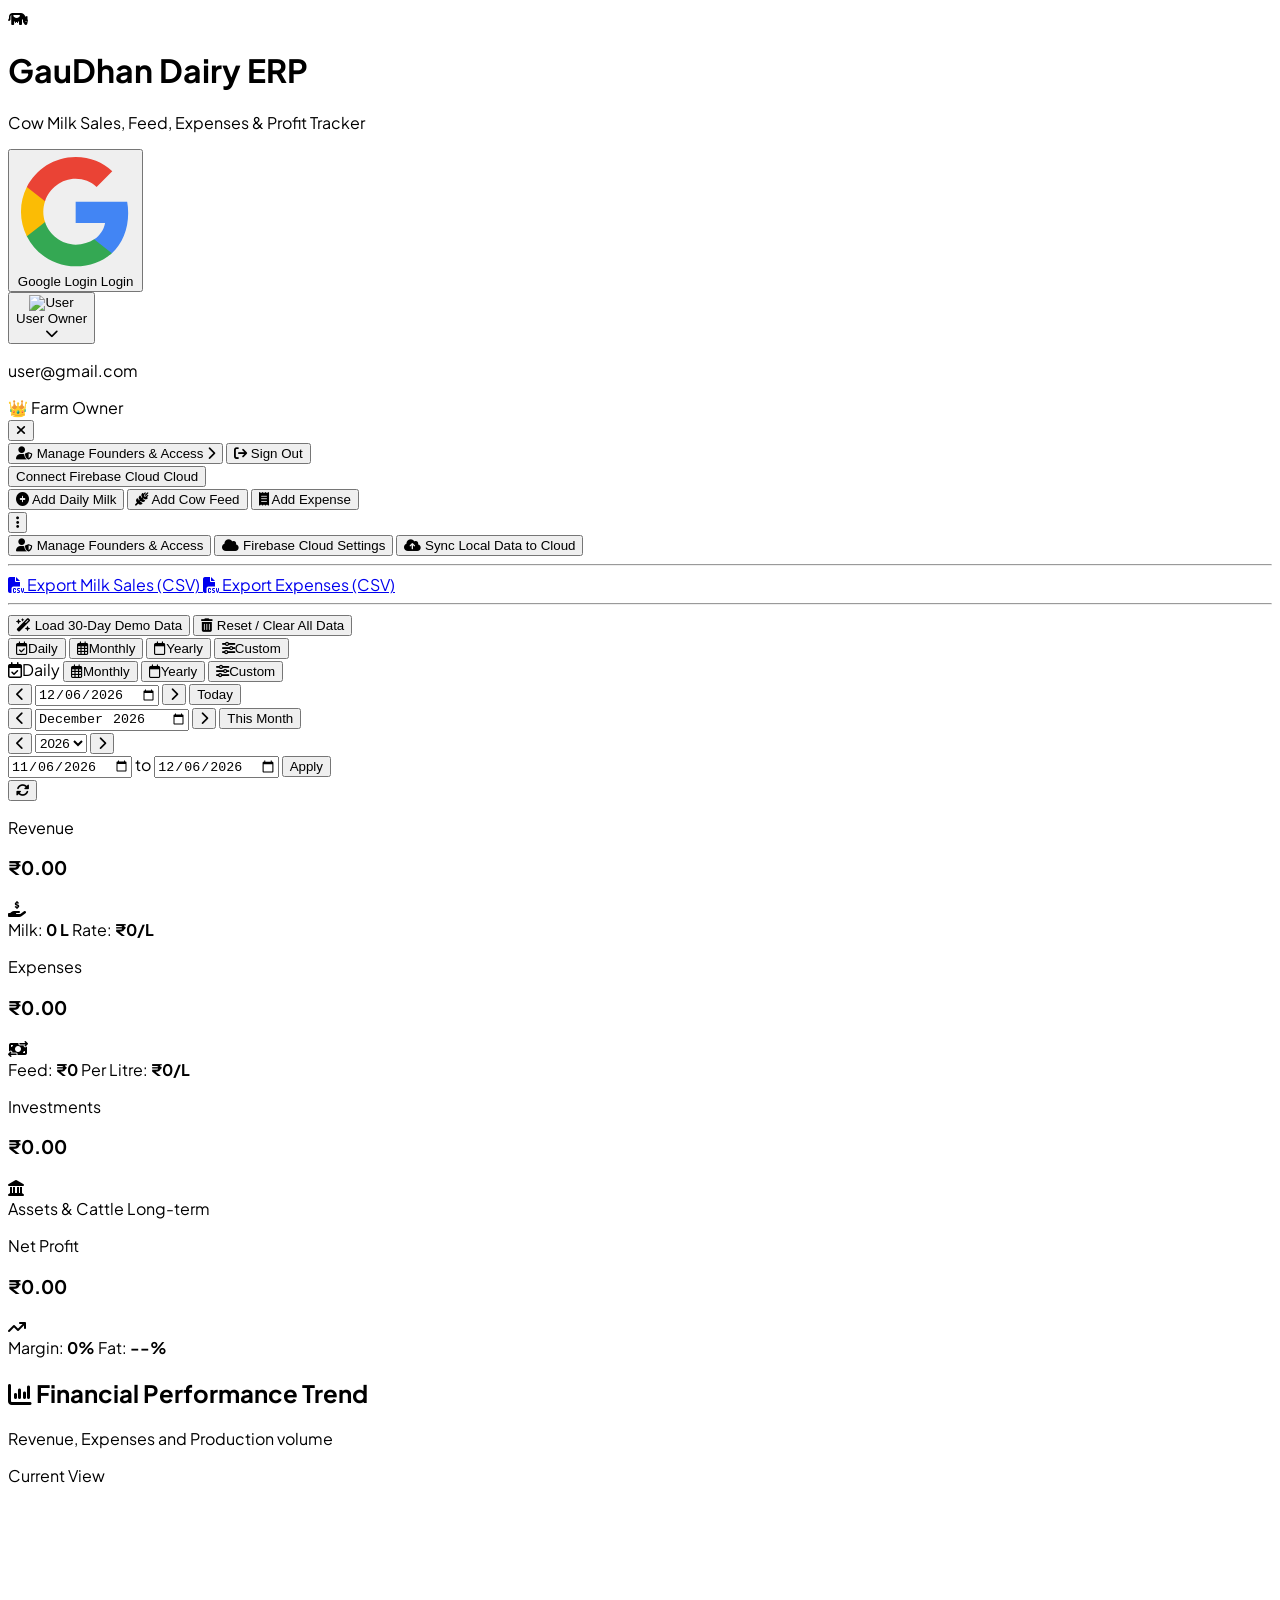
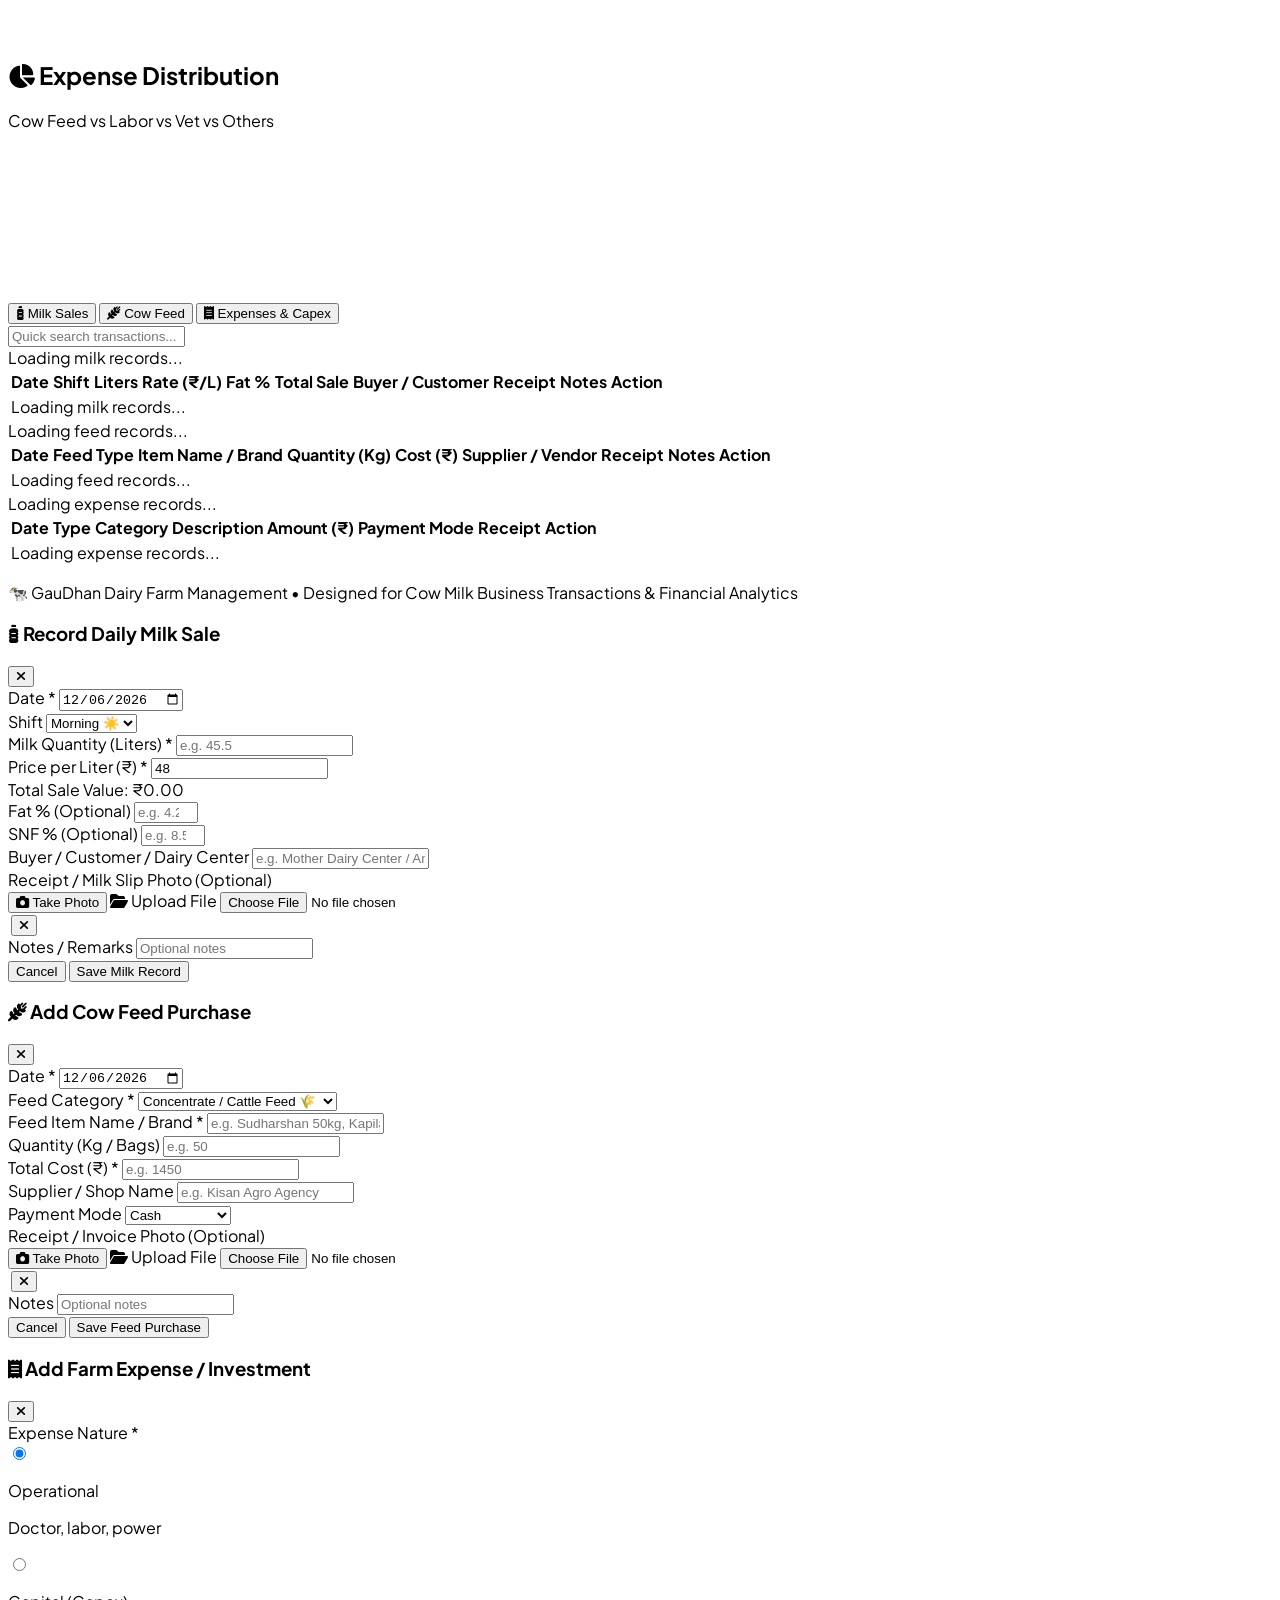
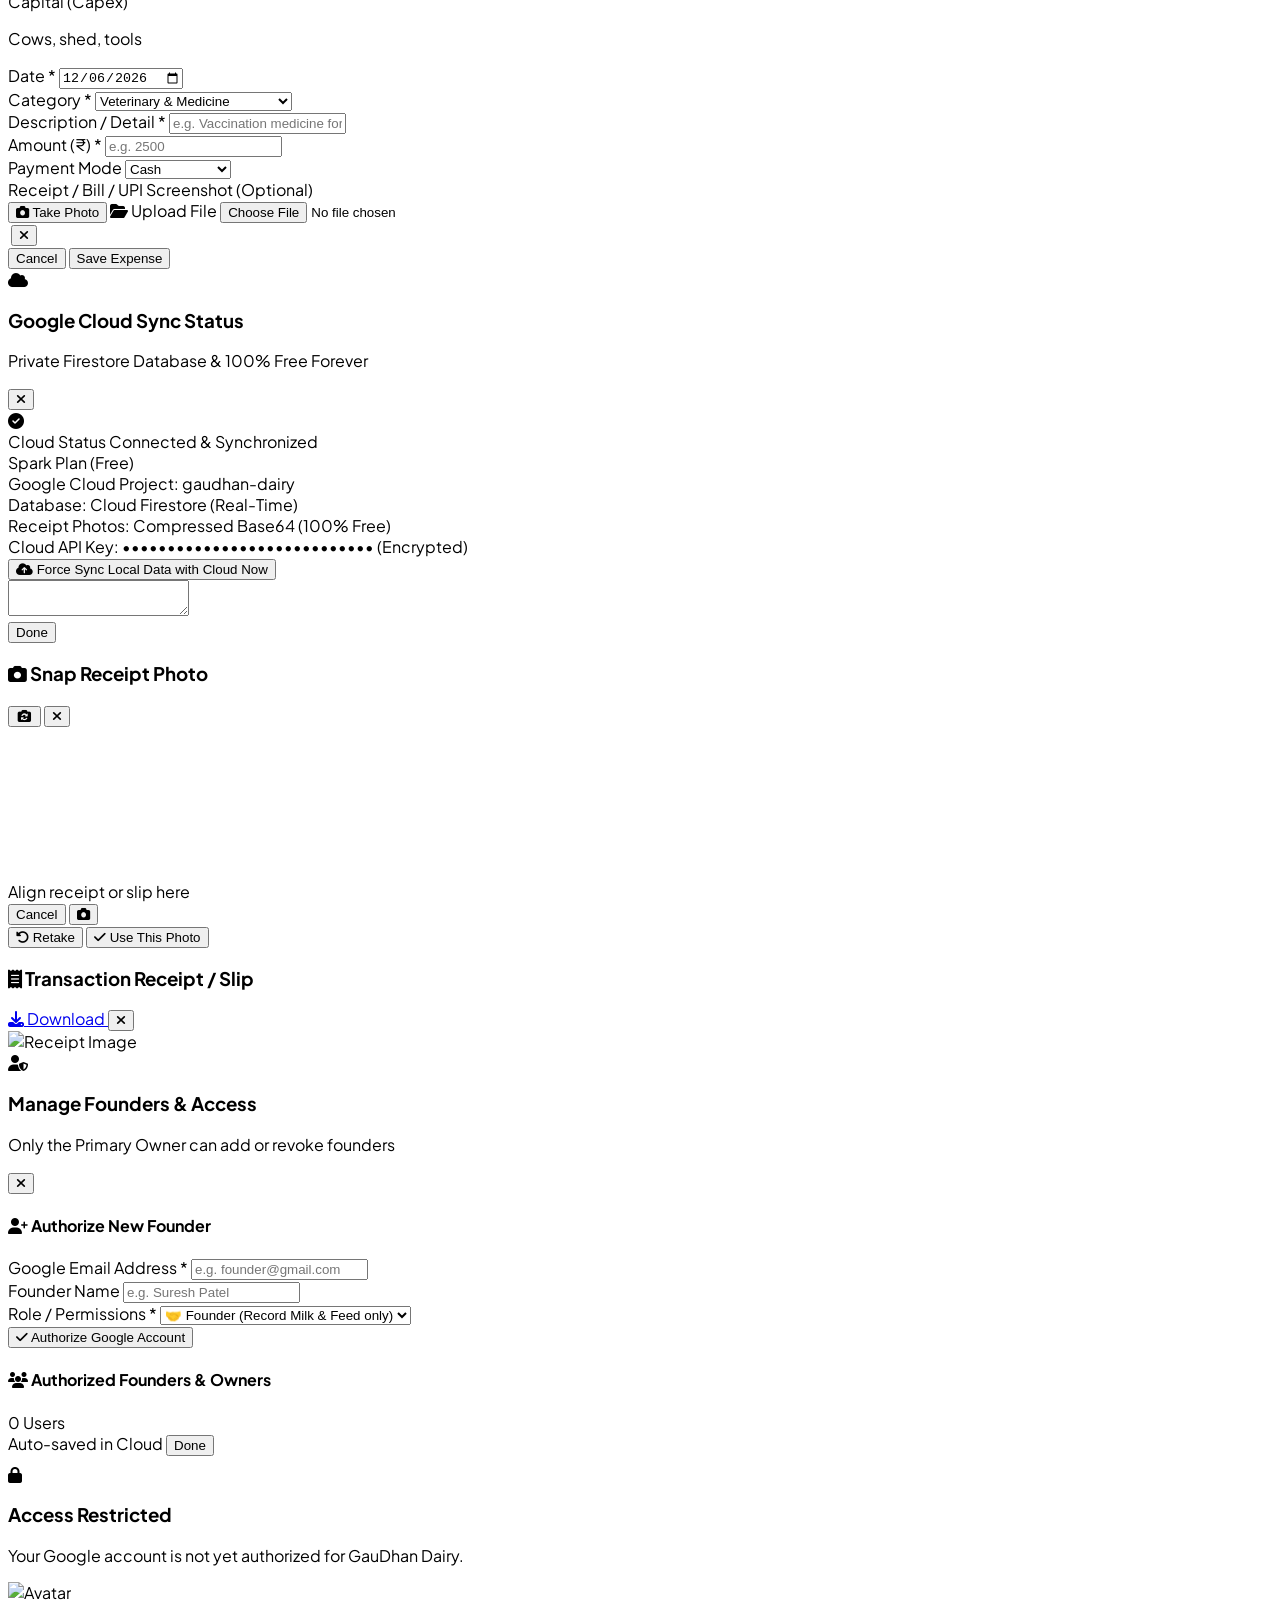
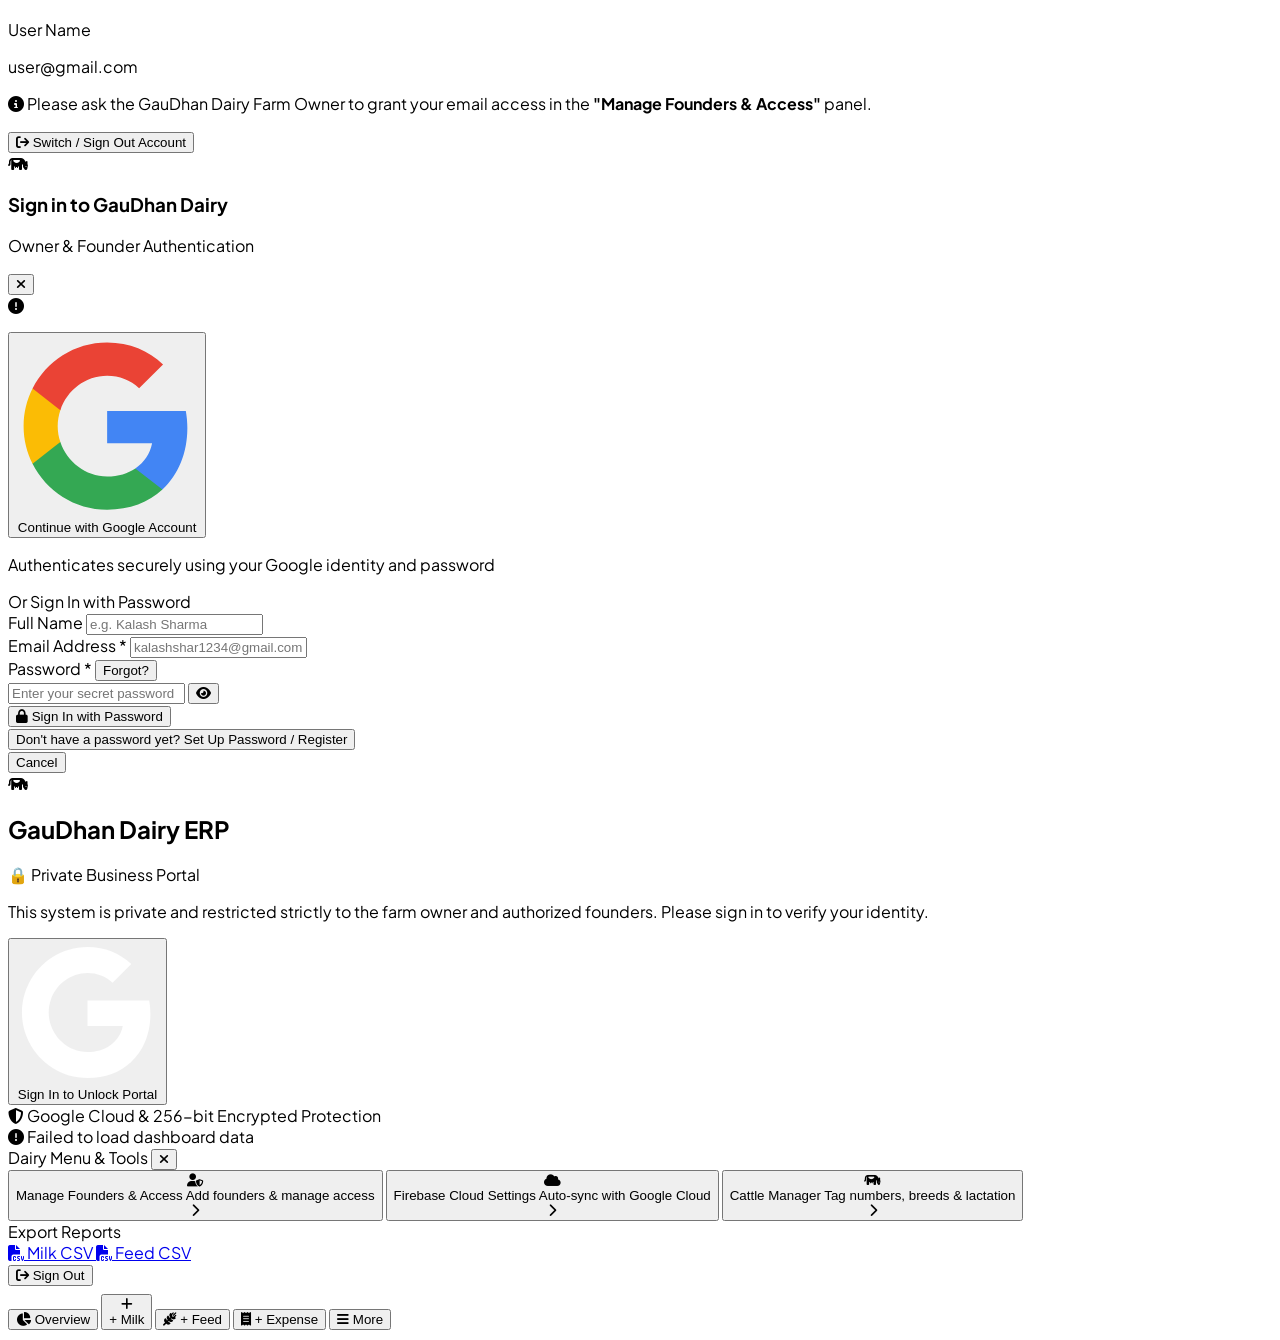
==== index.html @ 0c15e21c "Rename staff role and title to Founder across entire app and access control" ====
<!DOCTYPE html>
<html lang="en">
<head>
  <meta charset="UTF-8">
  <meta name="viewport" content="width=device-width, initial-scale=1.0, maximum-scale=1.0, user-scalable=no, viewport-fit=cover">
  <meta name="theme-color" content="#064e3b">
  <meta name="apple-mobile-web-app-capable" content="yes">
  <meta name="apple-mobile-web-app-status-bar-style" content="black-translucent">
  <meta name="mobile-web-app-capable" content="yes">
  <title>GauDhan - Cow Milk Business & Dairy Transaction Manager</title>
  <!-- Tailwind CSS -->
  <script src="https://cdn.tailwindcss.com"></script>
  <!-- FontAwesome Icons -->
  <link rel="stylesheet" href="https://cdnjs.cloudflare.com/ajax/libs/font-awesome/6.5.1/css/all.min.css">
  <!-- Chart.js -->
  <script src="https://cdn.jsdelivr.net/npm/chart.js"></script>
  <!-- Firebase SDK (Compat) -->
  <script src="https://www.gstatic.com/firebasejs/10.12.2/firebase-app-compat.js"></script>
  <script src="https://www.gstatic.com/firebasejs/10.12.2/firebase-auth-compat.js"></script>
  <script src="https://www.gstatic.com/firebasejs/10.12.2/firebase-firestore-compat.js"></script>
  <script src="https://www.gstatic.com/firebasejs/10.12.2/firebase-storage-compat.js"></script>
  <script>
    tailwind.config = {
      theme: {
        extend: {
          colors: {
            dairy: {
              50: '#f0fdf4',
              100: '#dcfce7',
              500: '#22c55e',
              600: '#16a34a',
              700: '#15803d',
              800: '#166534',
              900: '#14532d',
            },
            milk: {
              50: '#f8fafc',
              100: '#f1f5f9',
              200: '#e2e8f0',
              800: '#1e293b',
              900: '#0f172a'
            }
          }
        }
      }
    }
  </script>
  <link rel="stylesheet" href="style.css">
</head>
<body class="bg-slate-50 text-slate-800 font-sans antialiased min-h-screen flex flex-col">

  <!-- TOP NAVIGATION BAR -->
  <header class="bg-gradient-to-r from-emerald-800 via-teal-800 to-slate-900 text-white shadow-lg sticky top-0 z-40">
    <div class="max-w-7xl mx-auto px-4 sm:px-6 lg:px-8 py-3.5 flex flex-wrap items-center justify-between gap-3">
      <div class="flex items-center space-x-3">
        <div class="bg-white/10 p-2.5 rounded-xl backdrop-blur-md border border-white/20 text-emerald-300 text-2xl flex items-center justify-center shadow-inner">
          <i class="fa-solid fa-cow"></i>
        </div>
        <div>
          <div class="flex items-center space-x-2">
            <h1 class="text-xl sm:text-2xl font-black tracking-tight flex items-center gap-2">
              GauDhan <span class="text-xs font-semibold uppercase tracking-wider bg-emerald-500/30 text-emerald-200 px-2.5 py-0.5 rounded-full border border-emerald-400/30">Dairy ERP</span>
            </h1>
          </div>
          <p class="text-xs text-emerald-200/80">Cow Milk Sales, Feed, Expenses & Profit Tracker</p>
        </div>
      </div>

      <!-- Quick Action Buttons & Auth -->
      <div class="flex items-center gap-2">
        <!-- Google Sign-In Button -->
        <button id="btn-google-login" onclick="openLoginModal()" class="bg-white hover:bg-slate-100 text-slate-800 px-2.5 sm:px-3 py-1.5 sm:py-2 rounded-xl text-xs font-bold flex items-center gap-1.5 shadow-sm border border-slate-200 transition-all active:scale-95">
          <svg class="w-3.5 h-3.5 flex-shrink-0" viewBox="0 0 24 24">
            <path fill="#4285F4" d="M22.56 12.25c0-.78-.07-1.53-.2-2.25H12v4.26h5.92c-.26 1.37-1.04 2.53-2.21 3.31v2.77h3.57c2.08-1.92 3.28-4.74 3.28-8.09z"/>
            <path fill="#34A853" d="M12 23c2.97 0 5.46-.98 7.28-2.66l-3.57-2.77c-.98.66-2.23 1.06-3.71 1.06-2.86 0-5.29-1.93-6.16-4.53H2.18v2.84C3.99 20.53 7.7 23 12 23z"/>
            <path fill="#FBBC05" d="M5.84 14.09c-.22-.66-.35-1.36-.35-2.09s.13-1.43.35-2.09V7.06H2.18C1.43 8.55 1 10.22 1 12s.43 3.45 1.18 4.94l2.85-2.22.81-.63z"/>
            <path fill="#EA4335" d="M12 5.38c1.62 0 3.06.56 4.21 1.64l3.15-3.15C17.45 2.09 14.97 1 12 1 7.7 1 3.99 3.47 2.18 7.06l3.66 2.84c.87-2.6 3.3-4.52 6.16-4.52z"/>
          </svg>
          <span class="hidden sm:inline">Google Login</span>
          <span class="sm:hidden font-bold">Login</span>
        </button>

        <!-- Logged-in User Profile Dropdown Badge -->
        <div id="userProfileBadge" class="hidden relative inline-block">
          <button type="button" onclick="toggleUserDropdown()" class="flex items-center gap-1.5 sm:gap-2 bg-white/10 hover:bg-white/20 border border-white/20 px-2 sm:px-2.5 py-1 sm:py-1.5 rounded-xl transition-all">
            <img id="userAvatarImg" src="https://ui-avatars.com/api/?name=User&background=0D8ABC&color=fff" class="w-6 h-6 rounded-full border border-white/40 object-cover" alt="User">
            <div class="text-left hidden sm:block leading-tight">
              <span id="userDisplayName" class="text-xs font-bold block text-white truncate max-w-[90px]">User</span>
              <span id="userRoleBadge" class="text-[9px] font-semibold text-emerald-300 uppercase tracking-wider">Owner</span>
            </div>
            <i class="fa-solid fa-chevron-down text-[10px] text-white/70 ml-0.5"></i>
          </button>

          <!-- Dropdown perfectly fitted for both mobile and desktop -->
          <div id="userDropdownMenu" class="hidden fixed sm:absolute inset-x-3 sm:inset-auto sm:right-0 top-16 sm:top-full mt-1 sm:mt-2 w-auto sm:w-64 max-w-sm mx-auto sm:mx-0 bg-white rounded-2xl shadow-2xl py-2.5 z-50 text-slate-700 border border-slate-200 text-xs animate-in fade-in slide-in-from-top-2">
            <div class="px-4 py-2.5 border-b border-slate-100 flex items-center justify-between">
              <div class="min-w-0 pr-2">
                <p id="userDropdownEmail" class="font-bold text-slate-800 truncate text-xs">user@gmail.com</p>
                <span id="userDropdownRole" class="inline-block mt-0.5 px-2.5 py-0.5 bg-emerald-100 text-emerald-800 rounded-full font-extrabold text-[10px]">👑 Farm Owner</span>
              </div>
              <button type="button" onclick="toggleUserDropdown()" class="sm:hidden text-slate-400 hover:text-slate-700 p-1 text-base">
                <i class="fa-solid fa-xmark"></i>
              </button>
            </div>
            <div class="p-2 space-y-1.5">
              <button id="btn-manage-access-menu" onclick="openAccessModal()" class="w-full text-left px-3.5 py-2.5 hover:bg-indigo-50 active:bg-indigo-100 flex items-center justify-between text-indigo-900 font-bold rounded-xl border border-indigo-200 bg-indigo-50/70 transition-all shadow-sm">
                <span class="flex items-center gap-2.5">
                  <i class="fa-solid fa-user-shield text-base text-indigo-600"></i>
                  <span>Manage Founders & Access</span>
                </span>
                <i class="fa-solid fa-chevron-right text-[11px] text-indigo-400"></i>
              </button>
              <button onclick="handleGoogleSignOut()" class="w-full text-left px-3.5 py-2 hover:bg-rose-50 flex items-center gap-2.5 text-rose-600 font-semibold rounded-xl transition-all">
                <i class="fa-solid fa-arrow-right-from-bracket text-rose-500"></i>
                <span>Sign Out</span>
              </button>
            </div>
          </div>
        </div>

        <button onclick="openFirebaseModal()" id="btn-cloud-status" class="hidden bg-amber-400/20 hover:bg-amber-400/30 text-amber-200 border border-amber-300/30 px-2.5 sm:px-3 py-1.5 sm:py-2 rounded-lg text-xs font-semibold flex items-center gap-1.5 transition-all">
          <span id="cloud-status-dot" class="w-2 h-2 rounded-full bg-amber-400 animate-pulse"></span>
          <span id="cloud-status-text" class="hidden sm:inline">Connect Firebase Cloud</span>
          <span class="sm:hidden text-[11px] font-bold">Cloud</span>
        </button>

        <!-- Desktop Action Buttons (Mobile gets Bottom Action Dock) -->
        <div class="hidden md:flex items-center gap-2">
          <button onclick="openMilkModal()" class="bg-emerald-500 hover:bg-emerald-600 active:scale-95 transition-all text-white px-3.5 py-2 rounded-lg text-sm font-semibold flex items-center shadow-md shadow-emerald-950/20 gap-2">
            <i class="fa-solid fa-plus-circle text-white"></i>
            <span>Add Daily Milk</span>
          </button>
          <button onclick="openFeedModal()" class="bg-amber-500 hover:bg-amber-600 active:scale-95 transition-all text-white px-3.5 py-2 rounded-lg text-sm font-semibold flex items-center shadow-md shadow-amber-950/20 gap-2">
            <i class="fa-solid fa-wheat-awn text-white"></i>
            <span>Add Cow Feed</span>
          </button>
          <button onclick="openExpenseModal()" class="bg-rose-500 hover:bg-rose-600 active:scale-95 transition-all text-white px-3.5 py-2 rounded-lg text-sm font-semibold flex items-center shadow-md shadow-rose-950/20 gap-2">
            <i class="fa-solid fa-receipt text-white"></i>
            <span>Add Expense</span>
          </button>
        </div>

        <!-- 3-Dots Admin Menu (Strictly Owner Only) -->
        <div class="hidden relative inline-block text-left" id="moreActionsDropdown">
          <button onclick="toggleMoreMenu()" class="bg-white/15 hover:bg-white/25 text-white p-2 rounded-lg text-sm transition-all border border-white/20">
            <i class="fa-solid fa-ellipsis-vertical px-1"></i>
          </button>
          <div id="moreMenu" class="hidden absolute right-0 mt-2 w-56 bg-white rounded-xl shadow-2xl py-2 z-50 text-slate-700 border border-slate-100 text-sm">
            <button id="btn-more-manage-access" onclick="openAccessModal()" class="w-full text-left px-4 py-2 hover:bg-indigo-50 flex items-center gap-2.5 text-indigo-700 font-semibold">
              <i class="fa-solid fa-user-shield text-indigo-600"></i> Manage Founders & Access
            </button>
            <button onclick="openFirebaseModal()" class="w-full text-left px-4 py-2 hover:bg-amber-50 flex items-center gap-2.5 text-amber-700">
              <i class="fa-solid fa-cloud text-amber-500"></i> Firebase Cloud Settings
            </button>
            <button onclick="syncLocalToFirebase()" class="w-full text-left px-4 py-2 hover:bg-emerald-50 flex items-center gap-2.5 text-emerald-700">
              <i class="fa-solid fa-cloud-arrow-up text-emerald-600"></i> Sync Local Data to Cloud
            </button>
            <hr class="my-1 border-slate-100">
            <a href="/api/export/csv?type=milk" class="block px-4 py-2 hover:bg-emerald-50 flex items-center gap-2.5 text-slate-700">
              <i class="fa-solid fa-file-csv text-emerald-600"></i> Export Milk Sales (CSV)
            </a>
            <a href="/api/export/csv?type=expenses" class="block px-4 py-2 hover:bg-rose-50 flex items-center gap-2.5 text-slate-700">
              <i class="fa-solid fa-file-csv text-rose-600"></i> Export Expenses (CSV)
            </a>
            <hr class="my-1 border-slate-100">
            <button onclick="seedDemoData()" class="w-full text-left px-4 py-2 hover:bg-amber-50 flex items-center gap-2.5 text-amber-700">
              <i class="fa-solid fa-wand-magic-sparkles text-amber-500"></i> Load 30-Day Demo Data
            </button>
            <button onclick="confirmResetData()" class="w-full text-left px-4 py-2 hover:bg-rose-50 flex items-center gap-2.5 text-rose-600">
              <i class="fa-solid fa-trash-can text-rose-500"></i> Reset / Clear All Data
            </button>
          </div>
        </div>
      </div>
    </div>
  </header>

  <!-- MAIN CONTAINER -->
  <main class="max-w-7xl mx-auto px-3 sm:px-6 lg:px-8 py-4 sm:py-6 w-full flex-1 pb-24 md:pb-8">

    <!-- LEVEL CONTROLS (DAILY / MONTHLY / YEARLY) & FILTER BAR -->
    <div class="bg-white rounded-2xl shadow-sm border border-slate-200/80 p-3 sm:p-4 mb-4 sm:mb-6 flex flex-col md:flex-row md:items-center justify-between gap-3 sm:gap-4">
      <!-- Period Selector Tabs -->
      <div class="flex items-center bg-slate-100 p-1 rounded-xl self-stretch sm:self-start md:self-auto border border-slate-200 overflow-x-auto no-scrollbar">
        <button id="btn-tab-daily" onclick="setViewLevel('daily')" class="flex-1 sm:flex-none text-center px-3 sm:px-4 py-1.5 rounded-lg text-xs sm:text-sm font-semibold transition-all text-slate-600 hover:text-slate-900 whitespace-nowrap">
          <i class="fa-regular fa-calendar-check mr-1 sm:mr-1.5"></i>Daily
        </button>
        <button id="btn-tab-monthly" onclick="setViewLevel('monthly')" class="flex-1 sm:flex-none text-center px-3 sm:px-4 py-1.5 rounded-lg text-xs sm:text-sm font-semibold transition-all bg-white text-emerald-700 shadow-sm whitespace-nowrap">
          <i class="fa-regular fa-calendar-days mr-1 sm:mr-1.5"></i>Monthly
        </button>
        <button id="btn-tab-yearly" onclick="setViewLevel('yearly')" class="flex-1 sm:flex-none text-center px-3 sm:px-4 py-1.5 rounded-lg text-xs sm:text-sm font-semibold transition-all text-slate-600 hover:text-slate-900 whitespace-nowrap">
          <i class="fa-regular fa-calendar mr-1 sm:mr-1.5"></i>Yearly
        </button>
        <button id="btn-tab-custom" onclick="setViewLevel('custom')" class="flex-1 sm:flex-none text-center px-3 sm:px-4 py-1.5 rounded-lg text-xs sm:text-sm font-semibold transition-all text-slate-600 hover:text-slate-900 whitespace-nowrap">
          <i class="fa-solid fa-sliders mr-1 sm:mr-1.5"></i>Custom
        </button>
      </div>
          <i class="fa-regular fa-calendar-check mr-1.5"></i>Daily
        </button>
        <button id="btn-tab-monthly" onclick="setViewLevel('monthly')" class="px-4 py-1.5 rounded-lg text-sm font-semibold transition-all bg-white text-emerald-700 shadow-sm">
          <i class="fa-regular fa-calendar-days mr-1.5"></i>Monthly
        </button>
        <button id="btn-tab-yearly" onclick="setViewLevel('yearly')" class="px-4 py-1.5 rounded-lg text-sm font-semibold transition-all text-slate-600 hover:text-slate-900">
          <i class="fa-regular fa-calendar mr-1.5"></i>Yearly
        </button>
        <button id="btn-tab-custom" onclick="setViewLevel('custom')" class="px-4 py-1.5 rounded-lg text-sm font-semibold transition-all text-slate-600 hover:text-slate-900">
          <i class="fa-solid fa-sliders mr-1.5"></i>Custom
        </button>
      </div>

      <!-- Date Navigator controls -->
      <div class="flex flex-wrap items-center gap-2.5">
        <!-- Daily Selector -->
        <div id="filter-daily" class="hidden flex items-center gap-2">
          <button onclick="changeDay(-1)" class="p-2 rounded-lg bg-slate-100 hover:bg-slate-200 text-slate-600"><i class="fa-solid fa-chevron-left"></i></button>
          <input type="date" id="input-daily-date" onchange="loadDashboard()" class="px-3 py-1.5 border border-slate-300 rounded-lg text-sm font-medium focus:ring-2 focus:ring-emerald-500 outline-none">
          <button onclick="changeDay(1)" class="p-2 rounded-lg bg-slate-100 hover:bg-slate-200 text-slate-600"><i class="fa-solid fa-chevron-right"></i></button>
          <button onclick="setToday()" class="text-xs bg-emerald-100 hover:bg-emerald-200 text-emerald-800 font-semibold px-2.5 py-1.5 rounded-lg">Today</button>
        </div>

        <!-- Monthly Selector -->
        <div id="filter-monthly" class="flex items-center gap-2">
          <button onclick="changeMonth(-1)" class="p-2 rounded-lg bg-slate-100 hover:bg-slate-200 text-slate-600"><i class="fa-solid fa-chevron-left"></i></button>
          <input type="month" id="input-monthly-date" onchange="loadDashboard()" class="px-3 py-1.5 border border-slate-300 rounded-lg text-sm font-medium focus:ring-2 focus:ring-emerald-500 outline-none">
          <button onclick="changeMonth(1)" class="p-2 rounded-lg bg-slate-100 hover:bg-slate-200 text-slate-600"><i class="fa-solid fa-chevron-right"></i></button>
          <button onclick="setCurrentMonth()" class="text-xs bg-emerald-100 hover:bg-emerald-200 text-emerald-800 font-semibold px-2.5 py-1.5 rounded-lg">This Month</button>
        </div>

        <!-- Yearly Selector -->
        <div id="filter-yearly" class="hidden flex items-center gap-2">
          <button onclick="changeYear(-1)" class="p-2 rounded-lg bg-slate-100 hover:bg-slate-200 text-slate-600"><i class="fa-solid fa-chevron-left"></i></button>
          <select id="select-year" onchange="loadDashboard()" class="px-3 py-1.5 border border-slate-300 rounded-lg text-sm font-medium focus:ring-2 focus:ring-emerald-500 outline-none">
            <option value="2026">2026</option>
            <option value="2025">2025</option>
            <option value="2024">2024</option>
          </select>
          <button onclick="changeYear(1)" class="p-2 rounded-lg bg-slate-100 hover:bg-slate-200 text-slate-600"><i class="fa-solid fa-chevron-right"></i></button>
        </div>

        <!-- Custom Date Range -->
        <div id="filter-custom" class="hidden flex items-center gap-2 flex-wrap">
          <input type="date" id="input-custom-start" class="px-3 py-1.5 border border-slate-300 rounded-lg text-xs font-medium">
          <span class="text-xs text-slate-400">to</span>
          <input type="date" id="input-custom-end" class="px-3 py-1.5 border border-slate-300 rounded-lg text-xs font-medium">
          <button onclick="loadDashboard()" class="px-3 py-1.5 bg-emerald-600 hover:bg-emerald-700 text-white rounded-lg text-xs font-semibold">Apply</button>
        </div>

        <button onclick="loadDashboard(); loadRecentTables();" class="p-2 rounded-lg bg-slate-100 hover:bg-slate-200 text-slate-600" title="Refresh Dashboard">
          <i class="fa-solid fa-rotate"></i>
        </button>
      </div>
    </div>

    <!-- KPI OVERVIEW CARDS -->
    <div class="grid grid-cols-2 lg:grid-cols-4 gap-2.5 sm:gap-4 mb-4 sm:mb-6">
      <!-- 1. Total Revenue -->
      <div class="bg-white rounded-xl sm:rounded-2xl p-3 sm:p-5 border border-slate-200/80 shadow-sm relative overflow-hidden group hover:shadow-md transition-all">
        <div class="flex items-center justify-between">
          <div>
            <p class="text-[10px] sm:text-xs font-semibold uppercase tracking-wider text-slate-500">Revenue</p>
            <h3 id="card-revenue" class="text-base sm:text-2xl font-black text-emerald-600 mt-0.5 sm:mt-1">₹0.00</h3>
          </div>
          <div class="w-8 h-8 sm:w-12 sm:h-12 rounded-xl sm:rounded-2xl bg-emerald-50 border border-emerald-100 text-emerald-600 flex items-center justify-center text-sm sm:text-xl shadow-sm flex-shrink-0">
            <i class="fa-solid fa-hand-holding-dollar"></i>
          </div>
        </div>
        <div class="mt-2.5 sm:mt-3.5 pt-2 sm:pt-3 border-t border-slate-100 flex flex-col sm:flex-row sm:items-center sm:justify-between text-[10px] sm:text-xs text-slate-500 gap-0.5">
          <span>Milk: <strong id="card-liters" class="text-slate-800">0 L</strong></span>
          <span>Rate: <strong id="card-avg-price" class="text-slate-800">₹0/L</strong></span>
        </div>
      </div>

      <!-- 2. Operational Expenditure (OPEX) -->
      <div class="bg-white rounded-xl sm:rounded-2xl p-3 sm:p-5 border border-slate-200/80 shadow-sm relative overflow-hidden group hover:shadow-md transition-all">
        <div class="flex items-center justify-between">
          <div>
            <p class="text-[10px] sm:text-xs font-semibold uppercase tracking-wider text-slate-500">Expenses</p>
            <h3 id="card-opex" class="text-base sm:text-2xl font-black text-rose-600 mt-0.5 sm:mt-1">₹0.00</h3>
          </div>
          <div class="w-8 h-8 sm:w-12 sm:h-12 rounded-xl sm:rounded-2xl bg-rose-50 border border-rose-100 text-rose-600 flex items-center justify-center text-sm sm:text-xl shadow-sm flex-shrink-0">
            <i class="fa-solid fa-money-bill-transfer"></i>
          </div>
        </div>
        <div class="mt-2.5 sm:mt-3.5 pt-2 sm:pt-3 border-t border-slate-100 flex flex-col sm:flex-row sm:items-center sm:justify-between text-[10px] sm:text-xs text-slate-500 gap-0.5">
          <span>Feed: <strong id="card-feed-cost" class="text-slate-800">₹0</strong></span>
          <span>Per Litre: <strong id="card-feed-per-l" class="text-slate-800">₹0/L</strong></span>
        </div>
      </div>

      <!-- 3. Capital Investment (CAPEX) -->
      <div class="bg-white rounded-xl sm:rounded-2xl p-3 sm:p-5 border border-slate-200/80 shadow-sm relative overflow-hidden group hover:shadow-md transition-all">
        <div class="flex items-center justify-between">
          <div>
            <p class="text-[10px] sm:text-xs font-semibold uppercase tracking-wider text-slate-500">Investments</p>
            <h3 id="card-investment" class="text-base sm:text-2xl font-black text-blue-600 mt-0.5 sm:mt-1">₹0.00</h3>
          </div>
          <div class="w-8 h-8 sm:w-12 sm:h-12 rounded-xl sm:rounded-2xl bg-blue-50 border border-blue-100 text-blue-600 flex items-center justify-center text-sm sm:text-xl shadow-sm flex-shrink-0">
            <i class="fa-solid fa-landmark"></i>
          </div>
        </div>
        <div class="mt-2.5 sm:mt-3.5 pt-2 sm:pt-3 border-t border-slate-100 flex flex-col sm:flex-row sm:items-center sm:justify-between text-[10px] sm:text-xs text-slate-500 gap-0.5">
          <span>Assets & Cattle</span>
          <span class="text-blue-700 font-medium">Long-term</span>
        </div>
      </div>

      <!-- 4. Net Profit / Loss -->
      <div class="bg-white rounded-xl sm:rounded-2xl p-3 sm:p-5 border border-slate-200/80 shadow-sm relative overflow-hidden group hover:shadow-md transition-all">
        <div class="flex items-center justify-between">
          <div>
            <p class="text-[10px] sm:text-xs font-semibold uppercase tracking-wider text-slate-500">Net Profit</p>
            <h3 id="card-profit" class="text-base sm:text-2xl font-black mt-0.5 sm:mt-1 text-slate-900">₹0.00</h3>
          </div>
          <div id="card-profit-icon-box" class="w-8 h-8 sm:w-12 sm:h-12 rounded-xl sm:rounded-2xl bg-emerald-50 border border-emerald-100 text-emerald-600 flex items-center justify-center text-sm sm:text-xl shadow-sm flex-shrink-0">
            <i id="card-profit-icon" class="fa-solid fa-arrow-trend-up"></i>
          </div>
        </div>
        <div class="mt-2.5 sm:mt-3.5 pt-2 sm:pt-3 border-t border-slate-100 flex flex-col sm:flex-row sm:items-center sm:justify-between text-[10px] sm:text-xs text-slate-500 gap-0.5">
          <span>Margin: <strong id="card-profit-margin" class="text-slate-800">0%</strong></span>
          <span>Fat: <strong id="card-avg-fat" class="text-emerald-700">--%</strong></span>
        </div>
      </div>
    </div>

    <!-- CHARTS SECTION -->
    <div class="grid grid-cols-1 lg:grid-cols-3 gap-6 mb-8">
      <!-- Main Trend Chart: Revenue vs Operational Expenses vs Net Profit -->
      <div class="lg:col-span-2 bg-white rounded-2xl p-5 border border-slate-200/80 shadow-sm">
        <div class="flex flex-col sm:flex-row sm:items-center justify-between pb-4 border-b border-slate-100 mb-4 gap-2">
          <div>
            <h2 class="text-base font-bold text-slate-800 flex items-center gap-2">
              <i class="fa-solid fa-chart-column text-emerald-600"></i> Financial Performance Trend
            </h2>
            <p class="text-xs text-slate-500" id="chart-subtitle">Revenue, Expenses and Production volume</p>
          </div>
          <span id="period-badge" class="self-start text-xs font-medium px-3 py-1 bg-slate-100 text-slate-700 rounded-full border border-slate-200">
            Current View
          </span>
        </div>
        <div class="relative h-72 sm:h-80 w-full">
          <canvas id="financialTrendChart"></canvas>
        </div>
      </div>

      <!-- Expense Breakdown Donut Chart -->
      <div class="bg-white rounded-2xl p-5 border border-slate-200/80 shadow-sm flex flex-col">
        <div class="pb-4 border-b border-slate-100 mb-4">
          <h2 class="text-base font-bold text-slate-800 flex items-center gap-2">
            <i class="fa-solid fa-chart-pie text-amber-500"></i> Expense Distribution
          </h2>
          <p class="text-xs text-slate-500">Cow Feed vs Labor vs Vet vs Others</p>
        </div>
        <div class="relative h-60 w-full my-auto flex items-center justify-center">
          <canvas id="expenseDonutChart"></canvas>
        </div>
        <div id="expense-legend-summary" class="mt-4 pt-3 border-t border-slate-100 text-xs text-slate-500 flex flex-col gap-1.5 max-h-32 overflow-y-auto">
          <!-- Populated dynamically -->
        </div>
      </div>
    </div>

    <!-- RECENT TRANSACTIONS TABS -->
    <div class="bg-white rounded-2xl shadow-sm border border-slate-200/80 overflow-hidden mb-10">
      <!-- Tabs Header -->
      <div class="flex flex-col sm:flex-row sm:items-center justify-between border-b border-slate-200 bg-slate-50/70 px-3 sm:px-4 pt-2 sm:pt-3 gap-2">
        <div class="flex space-x-1 sm:space-x-2 overflow-x-auto no-scrollbar pb-1 sm:pb-0">
          <button id="tab-btn-milk" onclick="switchTableTab('milk')" class="px-3 sm:px-4 py-2 sm:py-2.5 font-bold text-xs sm:text-sm border-b-2 border-emerald-600 text-emerald-800 transition-all flex items-center gap-1.5 whitespace-nowrap">
            <i class="fa-solid fa-bottle-water"></i> Milk Sales
          </button>
          <button id="tab-btn-feed" onclick="switchTableTab('feed')" class="px-3 sm:px-4 py-2 sm:py-2.5 font-bold text-xs sm:text-sm border-b-2 border-transparent text-slate-500 hover:text-slate-800 transition-all flex items-center gap-1.5 whitespace-nowrap">
            <i class="fa-solid fa-wheat-awn"></i> Cow Feed
          </button>
          <button id="tab-btn-expenses" onclick="switchTableTab('expenses')" class="px-3 sm:px-4 py-2 sm:py-2.5 font-bold text-xs sm:text-sm border-b-2 border-transparent text-slate-500 hover:text-slate-800 transition-all flex items-center gap-1.5 whitespace-nowrap">
            <i class="fa-solid fa-receipt"></i> Expenses & Capex
          </button>
        </div>
        <div class="pb-2 w-full sm:w-auto">
          <input type="text" id="tableSearch" onkeyup="filterCurrentTable()" placeholder="Quick search transactions..." class="w-full sm:w-60 text-xs px-3 py-1.5 border border-slate-300 rounded-lg outline-none focus:border-emerald-500">
        </div>
      </div>

      <!-- Tab Content 1: Milk Sales -->
      <div id="table-content-milk" class="p-3 sm:p-4">
        <!-- Mobile Card View -->
        <div id="milk-cards-body" class="block md:hidden space-y-2.5">
          <div class="py-6 text-center text-slate-400 text-xs">Loading milk records...</div>
        </div>

        <!-- Desktop Table View -->
        <div class="hidden md:block overflow-x-auto">
          <table class="w-full text-left text-sm text-slate-600">
            <thead class="bg-slate-50 text-xs uppercase text-slate-400 font-bold border-b border-slate-200">
              <tr>
                <th class="py-3 px-4">Date</th>
                <th class="py-3 px-4">Shift</th>
                <th class="py-3 px-4">Liters</th>
                <th class="py-3 px-4">Rate (₹/L)</th>
                <th class="py-3 px-4">Fat %</th>
                <th class="py-3 px-4">Total Sale</th>
                <th class="py-3 px-4">Buyer / Customer</th>
                <th class="py-3 px-4">Receipt</th>
                <th class="py-3 px-4">Notes</th>
                <th class="py-3 px-4 text-right">Action</th>
              </tr>
            </thead>
            <tbody id="milk-table-body" class="divide-y divide-slate-100">
              <tr>
                <td colspan="10" class="py-8 text-center text-slate-400">Loading milk records...</td>
              </tr>
            </tbody>
          </table>
        </div>
      </div>

      <!-- Tab Content 2: Feed Purchases -->
      <div id="table-content-feed" class="p-3 sm:p-4 hidden">
        <!-- Mobile Card View -->
        <div id="feed-cards-body" class="block md:hidden space-y-2.5">
          <div class="py-6 text-center text-slate-400 text-xs">Loading feed records...</div>
        </div>

        <!-- Desktop Table View -->
        <div class="hidden md:block overflow-x-auto">
          <table class="w-full text-left text-sm text-slate-600">
            <thead class="bg-slate-50 text-xs uppercase text-slate-400 font-bold border-b border-slate-200">
              <tr>
                <th class="py-3 px-4">Date</th>
                <th class="py-3 px-4">Feed Type</th>
                <th class="py-3 px-4">Item Name / Brand</th>
                <th class="py-3 px-4">Quantity (Kg)</th>
                <th class="py-3 px-4">Cost (₹)</th>
                <th class="py-3 px-4">Supplier / Vendor</th>
                <th class="py-3 px-4">Receipt</th>
                <th class="py-3 px-4">Notes</th>
                <th class="py-3 px-4 text-right">Action</th>
              </tr>
            </thead>
            <tbody id="feed-table-body" class="divide-y divide-slate-100">
              <tr>
                <td colspan="9" class="py-8 text-center text-slate-400">Loading feed records...</td>
              </tr>
            </tbody>
          </table>
        </div>
      </div>

      <!-- Tab Content 3: Expenses & Capital Investments -->
      <div id="table-content-expenses" class="p-3 sm:p-4 hidden">
        <!-- Mobile Card View -->
        <div id="expenses-cards-body" class="block md:hidden space-y-2.5">
          <div class="py-6 text-center text-slate-400 text-xs">Loading expense records...</div>
        </div>

        <!-- Desktop Table View -->
        <div class="hidden md:block overflow-x-auto">
          <table class="w-full text-left text-sm text-slate-600">
            <thead class="bg-slate-50 text-xs uppercase text-slate-400 font-bold border-b border-slate-200">
              <tr>
                <th class="py-3 px-4">Date</th>
                <th class="py-3 px-4">Type</th>
                <th class="py-3 px-4">Category</th>
                <th class="py-3 px-4">Description</th>
                <th class="py-3 px-4">Amount (₹)</th>
                <th class="py-3 px-4">Payment Mode</th>
                <th class="py-3 px-4">Receipt</th>
                <th class="py-3 px-4 text-right">Action</th>
              </tr>
            </thead>
            <tbody id="expenses-table-body" class="divide-y divide-slate-100">
              <tr>
                <td colspan="8" class="py-8 text-center text-slate-400">Loading expense records...</td>
              </tr>
            </tbody>
          </table>
        </div>
      </div>
    </div>
  </main>

  <!-- FOOTER -->
  <footer class="bg-white border-t border-slate-200 py-4 mt-auto text-center text-xs text-slate-400">
    <p>🐄 GauDhan Dairy Farm Management • Designed for Cow Milk Business Transactions & Financial Analytics</p>
  </footer>

  <!-- ======================= MODALS ======================= -->

  <!-- 1. ADD MILK SALE MODAL -->
  <div id="milkModal" class="fixed inset-0 bg-slate-900/60 backdrop-blur-sm z-50 flex items-end sm:items-center justify-center p-0 sm:p-4 hidden overflow-y-auto">
    <div class="bg-white rounded-t-3xl sm:rounded-2xl max-w-lg w-full shadow-2xl border border-slate-100 overflow-hidden transform transition-all modal-sheet-enter max-h-[94vh] sm:max-h-[92vh] flex flex-col">
      <div class="bg-gradient-to-r from-emerald-600 to-teal-700 px-5 sm:px-6 py-3 sm:py-3.5 text-white flex flex-col flex-shrink-0">
        <div class="w-10 h-1 bg-white/40 rounded-full mx-auto mb-2 sm:hidden"></div>
        <div class="flex items-center justify-between">
          <h3 class="font-bold text-base sm:text-lg flex items-center gap-2">
            <i class="fa-solid fa-bottle-water"></i> Record Daily Milk Sale
          </h3>
          <button onclick="closeMilkModal()" class="text-white/80 hover:text-white text-xl p-1"><i class="fa-solid fa-xmark"></i></button>
        </div>
      </div>

      <form id="form-milk" onsubmit="submitMilkSale(event)" class="p-4 sm:p-6 space-y-3.5 overflow-y-auto flex-1">
        <div class="grid grid-cols-2 gap-3">
          <div>
            <label class="block text-xs font-semibold text-slate-600 mb-1">Date *</label>
            <input type="date" id="milk-date" required class="w-full px-3 py-2 border border-slate-300 rounded-lg text-sm focus:ring-2 focus:ring-emerald-500 outline-none">
          </div>
          <div>
            <label class="block text-xs font-semibold text-slate-600 mb-1">Shift</label>
            <select id="milk-shift" class="w-full px-3 py-2 border border-slate-300 rounded-lg text-sm focus:ring-2 focus:ring-emerald-500 outline-none">
              <option value="Morning">Morning ☀️</option>
              <option value="Evening">Evening 🌙</option>
              <option value="Full Day">Full Day</option>
            </select>
          </div>
        </div>

        <div class="grid grid-cols-2 gap-3">
          <div>
            <label class="block text-xs font-semibold text-slate-600 mb-1">Milk Quantity (Liters) *</label>
            <input type="number" inputmode="decimal" step="0.1" min="0.1" id="milk-quantity" required oninput="calculateMilkTotal()" placeholder="e.g. 45.5" class="w-full px-3 py-2 border border-slate-300 rounded-lg text-sm focus:ring-2 focus:ring-emerald-500 outline-none font-semibold text-emerald-800">
          </div>
          <div>
            <label class="block text-xs font-semibold text-slate-600 mb-1">Price per Liter (₹) *</label>
            <input type="number" inputmode="decimal" step="0.5" min="1" id="milk-price" required oninput="calculateMilkTotal()" value="48" placeholder="e.g. 48" class="w-full px-3 py-2 border border-slate-300 rounded-lg text-sm focus:ring-2 focus:ring-emerald-500 outline-none font-semibold text-emerald-800">
          </div>
        </div>

        <!-- Calculated Total Banner -->
        <div class="bg-emerald-50 border border-emerald-200 rounded-xl p-2.5 flex items-center justify-between">
          <span class="text-xs text-emerald-800 font-semibold uppercase">Total Sale Value:</span>
          <span id="milk-calculated-total" class="text-lg font-black text-emerald-700">₹0.00</span>
        </div>

        <div class="grid grid-cols-2 gap-3">
          <div>
            <label class="block text-xs font-semibold text-slate-600 mb-1">Fat % <span class="text-slate-400 font-normal">(Optional)</span></label>
            <input type="number" inputmode="decimal" step="0.1" min="0" max="15" id="milk-fat" placeholder="e.g. 4.2" class="w-full px-3 py-2 border border-slate-300 rounded-lg text-sm focus:ring-2 focus:ring-emerald-500 outline-none">
          </div>
          <div>
            <label class="block text-xs font-semibold text-slate-600 mb-1">SNF % <span class="text-slate-400 font-normal">(Optional)</span></label>
            <input type="number" inputmode="decimal" step="0.1" min="0" max="15" id="milk-snf" placeholder="e.g. 8.5" class="w-full px-3 py-2 border border-slate-300 rounded-lg text-sm focus:ring-2 focus:ring-emerald-500 outline-none">
          </div>
        </div>

        <div>
          <label class="block text-xs font-semibold text-slate-600 mb-1">Buyer / Customer / Dairy Center</label>
          <input type="text" id="milk-buyer" placeholder="e.g. Mother Dairy Center / Amul / Local Customers" class="w-full px-3 py-2 border border-slate-300 rounded-lg text-sm focus:ring-2 focus:ring-emerald-500 outline-none">
        </div>

        <div>
          <label class="block text-xs font-semibold text-slate-600 mb-1.5">Receipt / Milk Slip Photo <span class="text-slate-400 font-normal">(Optional)</span></label>
          <div class="flex flex-wrap items-center gap-2">
            <button type="button" onclick="openCameraModal('milk')" class="px-3.5 py-2 bg-emerald-50 hover:bg-emerald-100 text-emerald-800 border border-emerald-200 rounded-xl text-xs font-bold flex items-center gap-2 transition-all active:scale-95 shadow-sm">
              <i class="fa-solid fa-camera text-emerald-600 text-sm"></i>
              <span>Take Photo</span>
            </button>
            <label class="px-3.5 py-2 bg-slate-100 hover:bg-slate-200 text-slate-700 border border-slate-200 rounded-xl text-xs font-semibold flex items-center gap-2 cursor-pointer transition-all active:scale-95 shadow-sm">
              <i class="fa-solid fa-folder-open text-slate-500 text-sm"></i>
              <span>Upload File</span>
              <input type="file" id="milk-receipt-file" accept="image/*" onchange="previewSelectedReceipt(event, 'milk-receipt-preview', 'milk-receipt-thumb', 'milk-receipt-filename')" class="hidden">
            </label>
            <span id="milk-receipt-filename" class="text-xs text-slate-500 font-medium truncate max-w-[170px]"></span>
          </div>
          <div id="milk-receipt-preview" class="hidden mt-2.5 relative inline-block">
            <img id="milk-receipt-thumb" src="" class="h-20 w-20 object-cover rounded-xl border border-slate-300 shadow-sm">
            <button type="button" onclick="clearReceiptInput('milk-receipt-file', 'milk-receipt-preview', 'milk-receipt-filename')" class="absolute -top-1.5 -right-1.5 bg-rose-500 text-white rounded-full w-4 h-4 flex items-center justify-center text-[10px] hover:bg-rose-600 shadow"><i class="fa-solid fa-xmark"></i></button>
          </div>
        </div>

        <div>
          <label class="block text-xs font-semibold text-slate-600 mb-1">Notes / Remarks</label>
          <input type="text" id="milk-notes" placeholder="Optional notes" class="w-full px-3 py-2 border border-slate-300 rounded-lg text-sm focus:ring-2 focus:ring-emerald-500 outline-none">
        </div>

        <!-- Sticky Footer Buttons -->
        <div class="sticky bottom-0 bg-white/95 backdrop-blur-md pt-3 pb-3 sm:pb-1 border-t border-slate-100 flex items-center justify-end gap-2.5 z-20">
          <button type="button" onclick="closeMilkModal()" class="flex-1 sm:flex-none px-4 py-2.5 border border-slate-300 text-slate-600 rounded-xl sm:rounded-lg text-sm font-semibold hover:bg-slate-100">Cancel</button>
          <button type="submit" class="flex-2 sm:flex-none px-6 py-2.5 bg-emerald-600 hover:bg-emerald-700 text-white rounded-xl sm:rounded-lg text-sm font-bold shadow-md shadow-emerald-900/20">Save Milk Record</button>
        </div>
      </form>
    </div>
  </div>

  <!-- 2. ADD COW FEED MODAL -->
  <div id="feedModal" class="fixed inset-0 bg-slate-900/60 backdrop-blur-sm z-50 flex items-end sm:items-center justify-center p-0 sm:p-4 hidden overflow-y-auto">
    <div class="bg-white rounded-t-3xl sm:rounded-2xl max-w-lg w-full shadow-2xl border border-slate-100 overflow-hidden transform transition-all modal-sheet-enter max-h-[94vh] sm:max-h-[92vh] flex flex-col">
      <div class="bg-gradient-to-r from-amber-600 to-yellow-600 px-5 sm:px-6 py-3 sm:py-3.5 text-white flex flex-col flex-shrink-0">
        <div class="w-10 h-1 bg-white/40 rounded-full mx-auto mb-2 sm:hidden"></div>
        <div class="flex items-center justify-between">
          <h3 class="font-bold text-base sm:text-lg flex items-center gap-2">
            <i class="fa-solid fa-wheat-awn"></i> Add Cow Feed Purchase
          </h3>
          <button onclick="closeFeedModal()" class="text-white/80 hover:text-white text-xl p-1"><i class="fa-solid fa-xmark"></i></button>
        </div>
      </div>

      <form id="form-feed" onsubmit="submitFeedPurchase(event)" class="p-4 sm:p-6 space-y-3.5 overflow-y-auto flex-1">
        <div class="grid grid-cols-2 gap-3">
          <div>
            <label class="block text-xs font-semibold text-slate-600 mb-1">Date *</label>
            <input type="date" id="feed-date" required class="w-full px-3 py-2 border border-slate-300 rounded-lg text-sm focus:ring-2 focus:ring-amber-500 outline-none">
          </div>
          <div>
            <label class="block text-xs font-semibold text-slate-600 mb-1">Feed Category *</label>
            <select id="feed-type" required class="w-full px-3 py-2 border border-slate-300 rounded-lg text-sm focus:ring-2 focus:ring-amber-500 outline-none">
              <option value="Concentrate Feed">Concentrate / Cattle Feed 🌾</option>
              <option value="Dry Fodder / Hay">Dry Fodder / Hay / Bhusa 🍂</option>
              <option value="Green Fodder">Green Fodder / Napier 🌱</option>
              <option value="Silage">Silage / Corn Silage 🌽</option>
              <option value="Cottonseed Cake">Cottonseed Cake / Khal</option>
              <option value="Mineral Mixture / Calcium">Mineral Mixture & Calcium 💊</option>
              <option value="Other Feed">Other Feed</option>
            </select>
          </div>
        </div>

        <div>
          <label class="block text-xs font-semibold text-slate-600 mb-1">Feed Item Name / Brand *</label>
          <input type="text" id="feed-item" required placeholder="e.g. Sudharshan 50kg, Kapila, Wheat Straw" class="w-full px-3 py-2 border border-slate-300 rounded-lg text-sm focus:ring-2 focus:ring-amber-500 outline-none">
        </div>

        <div class="grid grid-cols-2 gap-3">
          <div>
            <label class="block text-xs font-semibold text-slate-600 mb-1">Quantity (Kg / Bags)</label>
            <input type="number" inputmode="decimal" step="0.5" min="0" id="feed-quantity" placeholder="e.g. 50" class="w-full px-3 py-2 border border-slate-300 rounded-lg text-sm focus:ring-2 focus:ring-amber-500 outline-none">
          </div>
          <div>
            <label class="block text-xs font-semibold text-slate-600 mb-1">Total Cost (₹) *</label>
            <input type="number" inputmode="decimal" step="1" min="1" id="feed-cost" required placeholder="e.g. 1450" class="w-full px-3 py-2 border border-slate-300 rounded-lg text-sm focus:ring-2 focus:ring-amber-500 outline-none font-bold text-amber-800">
          </div>
        </div>

        <div class="grid grid-cols-2 gap-3">
          <div>
            <label class="block text-xs font-semibold text-slate-600 mb-1">Supplier / Shop Name</label>
            <input type="text" id="feed-supplier" placeholder="e.g. Kisan Agro Agency" class="w-full px-3 py-2 border border-slate-300 rounded-lg text-sm focus:ring-2 focus:ring-amber-500 outline-none">
          </div>
          <div>
            <label class="block text-xs font-semibold text-slate-600 mb-1">Payment Mode</label>
            <select id="feed-payment" class="w-full px-3 py-2 border border-slate-300 rounded-lg text-sm focus:ring-2 focus:ring-amber-500 outline-none">
              <option value="Cash">Cash</option>
              <option value="UPI / Online">UPI / Online</option>
              <option value="Bank Transfer">Bank Transfer</option>
            </select>
          </div>
        </div>

        <div>
          <label class="block text-xs font-semibold text-slate-600 mb-1.5">Receipt / Invoice Photo <span class="text-slate-400 font-normal">(Optional)</span></label>
          <div class="flex flex-wrap items-center gap-2">
            <button type="button" onclick="openCameraModal('feed')" class="px-3.5 py-2 bg-amber-50 hover:bg-amber-100 text-amber-800 border border-amber-200 rounded-xl text-xs font-bold flex items-center gap-2 transition-all active:scale-95 shadow-sm">
              <i class="fa-solid fa-camera text-amber-600 text-sm"></i>
              <span>Take Photo</span>
            </button>
            <label class="px-3.5 py-2 bg-slate-100 hover:bg-slate-200 text-slate-700 border border-slate-200 rounded-xl text-xs font-semibold flex items-center gap-2 cursor-pointer transition-all active:scale-95 shadow-sm">
              <i class="fa-solid fa-folder-open text-slate-500 text-sm"></i>
              <span>Upload File</span>
              <input type="file" id="feed-receipt-file" accept="image/*" onchange="previewSelectedReceipt(event, 'feed-receipt-preview', 'feed-receipt-thumb', 'feed-receipt-filename')" class="hidden">
            </label>
            <span id="feed-receipt-filename" class="text-xs text-slate-500 font-medium truncate max-w-[170px]"></span>
          </div>
          <div id="feed-receipt-preview" class="hidden mt-2.5 relative inline-block">
            <img id="feed-receipt-thumb" src="" class="h-20 w-20 object-cover rounded-xl border border-slate-300 shadow-sm">
            <button type="button" onclick="clearReceiptInput('feed-receipt-file', 'feed-receipt-preview', 'feed-receipt-filename')" class="absolute -top-1.5 -right-1.5 bg-rose-500 text-white rounded-full w-4 h-4 flex items-center justify-center text-[10px] hover:bg-rose-600 shadow"><i class="fa-solid fa-xmark"></i></button>
          </div>
        </div>

        <div>
          <label class="block text-xs font-semibold text-slate-600 mb-1">Notes</label>
          <input type="text" id="feed-notes" placeholder="Optional notes" class="w-full px-3 py-2 border border-slate-300 rounded-lg text-sm focus:ring-2 focus:ring-amber-500 outline-none">
        </div>

        <!-- Sticky Footer Buttons -->
        <div class="sticky bottom-0 bg-white/95 backdrop-blur-md pt-3 pb-3 sm:pb-1 border-t border-slate-100 flex items-center justify-end gap-2.5 z-20">
          <button type="button" onclick="closeFeedModal()" class="flex-1 sm:flex-none px-4 py-2.5 border border-slate-300 text-slate-600 rounded-xl sm:rounded-lg text-sm font-semibold hover:bg-slate-100">Cancel</button>
          <button type="submit" class="flex-2 sm:flex-none px-6 py-2.5 bg-amber-600 hover:bg-amber-700 text-white rounded-xl sm:rounded-lg text-sm font-bold shadow-md shadow-amber-900/20">Save Feed Purchase</button>
        </div>
      </form>
    </div>
  </div>

  <!-- 3. ADD EXPENSE / CAPITAL INVESTMENT MODAL -->
  <div id="expenseModal" class="fixed inset-0 bg-slate-900/60 backdrop-blur-sm z-50 flex items-end sm:items-center justify-center p-0 sm:p-4 hidden overflow-y-auto">
    <div class="bg-white rounded-t-3xl sm:rounded-2xl max-w-lg w-full shadow-2xl border border-slate-100 overflow-hidden transform transition-all modal-sheet-enter max-h-[94vh] sm:max-h-[92vh] flex flex-col">
      <div class="bg-gradient-to-r from-rose-600 to-red-700 px-5 sm:px-6 py-3 sm:py-3.5 text-white flex flex-col flex-shrink-0">
        <div class="w-10 h-1 bg-white/40 rounded-full mx-auto mb-2 sm:hidden"></div>
        <div class="flex items-center justify-between">
          <h3 class="font-bold text-base sm:text-lg flex items-center gap-2">
            <i class="fa-solid fa-receipt"></i> Add Farm Expense / Investment
          </h3>
          <button onclick="closeExpenseModal()" class="text-white/80 hover:text-white text-xl p-1"><i class="fa-solid fa-xmark"></i></button>
        </div>
      </div>

      <form id="form-expense" onsubmit="submitExpense(event)" class="p-4 sm:p-6 space-y-3.5 overflow-y-auto flex-1">
        <!-- Type Selection: Operational vs Capital Investment -->
        <div>
          <label class="block text-xs font-semibold text-slate-600 mb-1.5">Expense Nature *</label>
          <div class="grid grid-cols-2 gap-3">
            <label class="border rounded-xl p-2.5 sm:p-3 flex items-center gap-2.5 sm:gap-3 cursor-pointer hover:bg-slate-50 transition-all border-slate-300 has-[:checked]:border-rose-500 has-[:checked]:bg-rose-50/50">
              <input type="radio" name="expense_nature" value="Operational" checked onchange="updateCategoryOptions()" class="accent-rose-600">
              <div>
                <p class="text-xs font-bold text-slate-800">Operational</p>
                <p class="text-[10px] sm:text-[11px] text-slate-500">Doctor, labor, power</p>
              </div>
            </label>
            <label class="border rounded-xl p-2.5 sm:p-3 flex items-center gap-2.5 sm:gap-3 cursor-pointer hover:bg-slate-50 transition-all border-slate-300 has-[:checked]:border-blue-500 has-[:checked]:bg-blue-50/50">
              <input type="radio" name="expense_nature" value="Capital Investment" onchange="updateCategoryOptions()" class="accent-blue-600">
              <div>
                <p class="text-xs font-bold text-slate-800">Capital (Capex)</p>
                <p class="text-[10px] sm:text-[11px] text-slate-500">Cows, shed, tools</p>
              </div>
            </label>
          </div>
        </div>

        <div class="grid grid-cols-2 gap-3">
          <div>
            <label class="block text-xs font-semibold text-slate-600 mb-1">Date *</label>
            <input type="date" id="expense-date" required class="w-full px-3 py-2 border border-slate-300 rounded-lg text-sm focus:ring-2 focus:ring-rose-500 outline-none">
          </div>
          <div>
            <label class="block text-xs font-semibold text-slate-600 mb-1">Category *</label>
            <select id="expense-category" required class="w-full px-3 py-2 border border-slate-300 rounded-lg text-sm focus:ring-2 focus:ring-rose-500 outline-none">
              <!-- Dynamically populated -->
            </select>
          </div>
        </div>

        <div>
          <label class="block text-xs font-semibold text-slate-600 mb-1">Description / Detail *</label>
          <input type="text" id="expense-description" required placeholder="e.g. Vaccination medicine for cows / Farm worker salary" class="w-full px-3 py-2 border border-slate-300 rounded-lg text-sm focus:ring-2 focus:ring-rose-500 outline-none">
        </div>

        <div class="grid grid-cols-2 gap-3">
          <div>
            <label class="block text-xs font-semibold text-slate-600 mb-1">Amount (₹) *</label>
            <input type="number" inputmode="decimal" step="1" min="1" id="expense-amount" required placeholder="e.g. 2500" class="w-full px-3 py-2 border border-slate-300 rounded-lg text-sm focus:ring-2 focus:ring-rose-500 outline-none font-bold text-rose-800">
          </div>
          <div>
            <label class="block text-xs font-semibold text-slate-600 mb-1">Payment Mode</label>
            <select id="expense-payment" class="w-full px-3 py-2 border border-slate-300 rounded-lg text-sm focus:ring-2 focus:ring-rose-500 outline-none">
              <option value="Cash">Cash</option>
              <option value="UPI / Online">UPI / Online</option>
              <option value="Bank Transfer">Bank Transfer</option>
              <option value="Cheque">Cheque</option>
            </select>
          </div>
        </div>

        <div>
          <label class="block text-xs font-semibold text-slate-600 mb-1.5">Receipt / Bill / UPI Screenshot <span class="text-slate-400 font-normal">(Optional)</span></label>
          <div class="flex flex-wrap items-center gap-2">
            <button type="button" onclick="openCameraModal('expense')" class="px-3.5 py-2 bg-rose-50 hover:bg-rose-100 text-rose-800 border border-rose-200 rounded-xl text-xs font-bold flex items-center gap-2 transition-all active:scale-95 shadow-sm">
              <i class="fa-solid fa-camera text-rose-600 text-sm"></i>
              <span>Take Photo</span>
            </button>
            <label class="px-3.5 py-2 bg-slate-100 hover:bg-slate-200 text-slate-700 border border-slate-200 rounded-xl text-xs font-semibold flex items-center gap-2 cursor-pointer transition-all active:scale-95 shadow-sm">
              <i class="fa-solid fa-folder-open text-slate-500 text-sm"></i>
              <span>Upload File</span>
              <input type="file" id="expense-receipt-file" accept="image/*" onchange="previewSelectedReceipt(event, 'expense-receipt-preview', 'expense-receipt-thumb', 'expense-receipt-filename')" class="hidden">
            </label>
            <span id="expense-receipt-filename" class="text-xs text-slate-500 font-medium truncate max-w-[170px]"></span>
          </div>
          <div id="expense-receipt-preview" class="hidden mt-2.5 relative inline-block">
            <img id="expense-receipt-thumb" src="" class="h-20 w-20 object-cover rounded-xl border border-slate-300 shadow-sm">
            <button type="button" onclick="clearReceiptInput('expense-receipt-file', 'expense-receipt-preview', 'expense-receipt-filename')" class="absolute -top-1.5 -right-1.5 bg-rose-500 text-white rounded-full w-4 h-4 flex items-center justify-center text-[10px] hover:bg-rose-600 shadow"><i class="fa-solid fa-xmark"></i></button>
          </div>
        </div>

        <!-- Sticky Footer Buttons -->
        <div class="sticky bottom-0 bg-white/95 backdrop-blur-md pt-3 pb-3 sm:pb-1 border-t border-slate-100 flex items-center justify-end gap-2.5 z-20">
          <button type="button" onclick="closeExpenseModal()" class="flex-1 sm:flex-none px-4 py-2.5 border border-slate-300 text-slate-600 rounded-xl sm:rounded-lg text-sm font-semibold hover:bg-slate-100">Cancel</button>
          <button type="submit" class="flex-2 sm:flex-none px-6 py-2.5 bg-rose-600 hover:bg-rose-700 text-white rounded-xl sm:rounded-lg text-sm font-bold shadow-md shadow-rose-900/20">Save Expense</button>
        </div>
      </form>
    </div>
  </div>

  <!-- 4. FIREBASE CLOUD SETUP MODAL (Secured & Credentials Hidden) -->
  <div id="firebaseModal" class="fixed inset-0 bg-slate-900/70 backdrop-blur-sm z-50 flex items-center justify-center p-4 hidden">
    <div class="bg-white rounded-2xl max-w-lg w-full shadow-2xl border border-slate-100 overflow-hidden transform transition-all max-h-[90vh] flex flex-col">
      <div class="bg-gradient-to-r from-emerald-700 via-teal-800 to-slate-900 px-6 py-4 text-white flex items-center justify-between">
        <div class="flex items-center gap-2.5">
          <div class="w-8 h-8 rounded-lg bg-white/10 flex items-center justify-center text-emerald-300 text-lg">
            <i class="fa-solid fa-cloud"></i>
          </div>
          <div>
            <h3 class="font-bold text-base sm:text-lg leading-tight">Google Cloud Sync Status</h3>
            <p class="text-xs text-emerald-200">Private Firestore Database & 100% Free Forever</p>
          </div>
        </div>
        <button onclick="closeFirebaseModal()" class="text-white/80 hover:text-white text-xl"><i class="fa-solid fa-xmark"></i></button>
      </div>

      <div class="p-6 overflow-y-auto space-y-4 text-sm text-slate-700">
        <!-- Status Card -->
        <div class="p-4 rounded-2xl bg-emerald-50 border border-emerald-200 flex items-center justify-between">
          <div class="flex items-center gap-3">
            <div class="w-10 h-10 rounded-xl bg-emerald-500 text-white flex items-center justify-center text-lg shadow-md shadow-emerald-900/20">
              <i class="fa-solid fa-circle-check"></i>
            </div>
            <div>
              <span class="block text-xs font-bold text-emerald-950 uppercase tracking-wider">Cloud Status</span>
              <span class="text-sm font-black text-emerald-800 flex items-center gap-1.5">
                <span class="w-2 h-2 rounded-full bg-emerald-500 animate-pulse"></span>
                Connected & Synchronized
              </span>
            </div>
          </div>
          <span class="px-2.5 py-1 bg-emerald-200/60 text-emerald-900 font-extrabold text-[11px] rounded-full border border-emerald-300">
            Spark Plan (Free)
          </span>
        </div>

        <!-- System Details (Masked & Protected) -->
        <div class="space-y-2.5 text-xs bg-slate-50 p-4 rounded-2xl border border-slate-200">
          <div class="flex items-center justify-between py-1 border-b border-slate-200/60">
            <span class="text-slate-500 font-medium">Google Cloud Project:</span>
            <span class="font-bold text-slate-800 font-mono">gaudhan-dairy</span>
          </div>
          <div class="flex items-center justify-between py-1 border-b border-slate-200/60">
            <span class="text-slate-500 font-medium">Database:</span>
            <span class="font-bold text-slate-800">Cloud Firestore (Real-Time)</span>
          </div>
          <div class="flex items-center justify-between py-1 border-b border-slate-200/60">
            <span class="text-slate-500 font-medium">Receipt Photos:</span>
            <span class="font-bold text-emerald-700">Compressed Base64 (100% Free)</span>
          </div>
          <div class="flex items-center justify-between py-1">
            <span class="text-slate-500 font-medium">Cloud API Key:</span>
            <span class="font-mono text-slate-400 font-bold tracking-widest text-[11px]">•••••••••••••••••••••••••••• (Encrypted)</span>
          </div>
        </div>

        <!-- Sync Actions -->
        <div class="space-y-2 pt-1">
          <button type="button" onclick="syncLocalToFirebase()" class="w-full py-3 px-4 bg-emerald-600 hover:bg-emerald-700 active:scale-95 text-white font-bold text-xs rounded-xl flex items-center justify-center gap-2 shadow-md shadow-emerald-950/20 transition-all">
            <i class="fa-solid fa-cloud-arrow-up text-sm"></i>
            <span>Force Sync Local Data with Cloud Now</span>
          </button>
        </div>

        <!-- Hidden input for backwards compatibility -->
        <textarea id="firebaseConfigInput" class="hidden"></textarea>
      </div>

      <div class="sticky bottom-0 bg-slate-50 px-6 py-3 border-t border-slate-100 flex justify-end">
        <button type="button" onclick="closeFirebaseModal()" class="px-5 py-2 bg-slate-800 hover:bg-slate-900 active:scale-95 text-white rounded-xl text-xs font-bold transition-all shadow-sm">
          Done
        </button>
      </div>
    </div>
  </div>

  <!-- 5. LIVE CAMERA CAPTURE VIEWFINDER MODAL -->
  <div id="cameraModal" class="fixed inset-0 bg-slate-950/90 backdrop-blur-md z-[60] flex items-center justify-center p-3 hidden">
    <div class="bg-slate-900 rounded-3xl max-w-md w-full overflow-hidden shadow-2xl border border-slate-700/60 flex flex-col max-h-[92vh]">
      <!-- Camera Header -->
      <div class="px-5 py-3.5 bg-slate-900 border-b border-slate-800 flex items-center justify-between text-white flex-shrink-0">
        <div class="flex items-center gap-2">
          <span class="w-2.5 h-2.5 rounded-full bg-rose-500 animate-pulse"></span>
          <h3 class="font-bold text-sm flex items-center gap-1.5">
            <i class="fa-solid fa-camera text-emerald-400"></i> Snap Receipt Photo
          </h3>
        </div>
        <div class="flex items-center gap-2">
          <button type="button" id="btn-flip-camera" onclick="flipCameraFacing()" class="p-2 bg-slate-800 hover:bg-slate-700 text-slate-300 hover:text-white rounded-xl text-xs flex items-center gap-1 transition-all" title="Flip Camera">
            <i class="fa-solid fa-camera-rotate text-sm"></i>
          </button>
          <button type="button" onclick="closeCameraModal()" class="p-2 bg-slate-800 hover:bg-slate-700 text-white rounded-xl text-sm transition-all">
            <i class="fa-solid fa-xmark"></i>
          </button>
        </div>
      </div>

      <!-- Live Video Viewfinder & Canvas Preview -->
      <div class="relative bg-black flex items-center justify-center min-h-[300px] max-h-[55vh] overflow-hidden p-2 flex-1">
        <video id="cameraVideo" autoplay playsinline class="w-full h-full object-contain rounded-2xl"></video>
        <canvas id="cameraCanvas" class="hidden w-full h-full object-contain rounded-2xl"></canvas>
        
        <!-- Framing overlay -->
        <div id="cameraGuides" class="absolute inset-5 border-2 border-dashed border-emerald-400/50 rounded-2xl pointer-events-none flex items-center justify-center">
          <span class="text-[11px] text-white/70 bg-black/60 px-3 py-1 rounded-full backdrop-blur-sm">Align receipt or slip here</span>
        </div>
      </div>

      <!-- Camera Action Controls -->
      <div class="p-4 bg-slate-900 border-t border-slate-800 flex items-center justify-center flex-shrink-0">
        <!-- Live mode button -->
        <div id="cameraLiveControls" class="flex items-center justify-between w-full px-4">
          <button type="button" onclick="closeCameraModal()" class="text-xs text-slate-400 hover:text-white font-semibold">Cancel</button>
          <button type="button" onclick="captureSnapshot()" class="w-16 h-16 rounded-full bg-emerald-500 hover:bg-emerald-400 active:scale-95 border-4 border-slate-900 ring-4 ring-emerald-500/50 text-white text-2xl flex items-center justify-center shadow-lg transition-all" title="Snap Photo">
            <i class="fa-solid fa-camera"></i>
          </button>
          <div class="w-10"></div>
        </div>

        <!-- Review mode buttons (after snapping) -->
        <div id="cameraReviewControls" class="hidden flex items-center justify-center gap-3 w-full">
          <button type="button" onclick="retakeSnapshot()" class="px-4 py-2.5 bg-slate-800 hover:bg-slate-700 text-white rounded-xl text-xs font-semibold flex items-center gap-1.5 transition-all">
            <i class="fa-solid fa-rotate-left"></i> Retake
          </button>
          <button type="button" onclick="confirmSnapshot()" class="px-6 py-2.5 bg-emerald-600 hover:bg-emerald-500 text-white rounded-xl text-xs font-bold flex items-center gap-1.5 shadow-md shadow-emerald-950/40 transition-all">
            <i class="fa-solid fa-check"></i> Use This Photo
          </button>
        </div>
      </div>
    </div>
  </div>

  <!-- RECEIPT VIEW LIGHTBOX MODAL -->
  <div id="receiptModal" class="fixed inset-0 bg-slate-900/80 backdrop-blur-md z-50 flex items-center justify-center p-4 hidden" onclick="closeReceiptModal()">
    <div class="bg-white rounded-2xl max-w-2xl w-full shadow-2xl border border-slate-100 overflow-hidden transform transition-all" onclick="event.stopPropagation()">
      <div class="bg-slate-900 px-6 py-3.5 text-white flex items-center justify-between">
        <h3 class="font-bold text-sm flex items-center gap-2">
          <i class="fa-solid fa-receipt text-emerald-400"></i> <span id="receiptModalTitle">Transaction Receipt / Slip</span>
        </h3>
        <div class="flex items-center gap-2">
          <a id="receiptDownloadBtn" href="#" download class="text-xs bg-white/10 hover:bg-white/20 px-3 py-1.5 rounded-lg flex items-center gap-1.5 text-white transition-all">
            <i class="fa-solid fa-download"></i> Download
          </a>
          <button onclick="closeReceiptModal()" class="text-white/70 hover:text-white text-lg p-1"><i class="fa-solid fa-xmark"></i></button>
        </div>
      </div>
      <div class="p-4 bg-slate-100 flex items-center justify-center min-h-[300px] max-h-[80vh] overflow-auto">
        <img id="receiptModalImg" src="" alt="Receipt Image" class="max-h-[75vh] w-auto max-w-full rounded-xl shadow-md border border-slate-200 object-contain">
      </div>
    </div>
  </div>

  <!-- 6. MANAGE FOUNDERS & ACCESS CONTROL MODAL -->
  <div id="accessModal" class="fixed inset-0 bg-slate-900/75 backdrop-blur-sm z-50 flex items-end sm:items-center justify-center p-0 sm:p-4 hidden overflow-y-auto">
    <div class="bg-white rounded-t-3xl sm:rounded-2xl max-w-xl w-full shadow-2xl border border-slate-100 overflow-hidden transform transition-all modal-sheet-enter max-h-[88vh] sm:max-h-[90vh] flex flex-col pb-safe">
      <!-- Modal Header -->
      <div class="bg-gradient-to-r from-indigo-700 via-indigo-800 to-purple-800 px-5 sm:px-6 py-3.5 text-white flex flex-col flex-shrink-0">
        <div class="w-10 h-1 bg-white/40 rounded-full mx-auto mb-2 sm:hidden"></div>
        <div class="flex items-center justify-between">
          <div class="flex items-center gap-2.5">
            <div class="w-8 h-8 rounded-xl bg-white/10 flex items-center justify-center text-sm shadow-inner">
              <i class="fa-solid fa-user-shield text-indigo-300"></i>
            </div>
            <div>
              <h3 class="font-bold text-base sm:text-lg leading-tight">Manage Founders & Access</h3>
              <p class="text-[11px] text-indigo-200">Only the Primary Owner can add or revoke founders</p>
            </div>
          </div>
          <button onclick="closeAccessModal()" class="text-white/80 hover:text-white text-xl p-1"><i class="fa-solid fa-xmark"></i></button>
        </div>
      </div>

      <div class="p-4 sm:p-6 space-y-5 overflow-y-auto flex-1 text-sm">
        <!-- Add Founder Form -->
        <div class="bg-slate-50 border border-slate-200 rounded-2xl p-4 space-y-3">
          <h4 class="font-bold text-slate-800 text-xs uppercase tracking-wider flex items-center gap-1.5">
            <i class="fa-solid fa-user-plus text-indigo-600"></i> Authorize New Founder
          </h4>
          <form id="form-add-access-user" onsubmit="submitAddAuthorizedUser(event)" class="space-y-3">
            <div>
              <label class="block text-xs font-semibold text-slate-600 mb-1">Google Email Address *</label>
              <input type="email" id="access-user-email" required placeholder="e.g. founder@gmail.com" class="w-full px-3 py-2.5 border border-slate-300 rounded-xl text-xs sm:text-sm focus:ring-2 focus:ring-indigo-500 outline-none">
            </div>
            <div class="grid grid-cols-1 sm:grid-cols-2 gap-3">
              <div>
                <label class="block text-xs font-semibold text-slate-600 mb-1">Founder Name</label>
                <input type="text" id="access-user-name" placeholder="e.g. Suresh Patel" class="w-full px-3 py-2.5 border border-slate-300 rounded-xl text-xs sm:text-sm focus:ring-2 focus:ring-indigo-500 outline-none">
              </div>
              <div>
                <label class="block text-xs font-semibold text-slate-600 mb-1">Role / Permissions *</label>
                <select id="access-user-role" class="w-full px-3 py-2.5 border border-slate-300 rounded-xl text-xs sm:text-sm focus:ring-2 focus:ring-indigo-500 outline-none">
                  <option value="Founder">🤝 Founder (Record Milk & Feed only)</option>
                  <option value="Admin">🛡️ Co-Owner / Admin (Full Access)</option>
                </select>
              </div>
            </div>
            <button type="submit" class="w-full py-3 bg-indigo-600 hover:bg-indigo-700 text-white rounded-xl text-xs font-bold shadow-md shadow-indigo-900/20 flex items-center justify-center gap-2 transition-all active:scale-95">
              <i class="fa-solid fa-check"></i> Authorize Google Account
            </button>
          </form>
        </div>

        <!-- Authorized Users List -->
        <div>
          <div class="flex items-center justify-between mb-2.5">
            <h4 class="font-bold text-slate-800 text-xs uppercase tracking-wider flex items-center gap-1.5">
              <i class="fa-solid fa-users text-slate-500"></i> Authorized Founders & Owners
            </h4>
            <span id="access-user-count" class="text-xs bg-slate-100 text-slate-600 font-semibold px-2.5 py-0.5 rounded-full">0 Users</span>
          </div>

          <div id="authorized-users-list" class="space-y-2">
            <!-- Dynamically populated -->
          </div>
        </div>
      </div>

      <div class="sticky bottom-0 bg-white pt-2.5 pb-4 px-5 border-t border-slate-100 flex items-center justify-between">
        <span class="text-[11px] text-slate-400 font-medium">Auto-saved in Cloud</span>
        <button type="button" onclick="closeAccessModal()" class="w-full sm:w-auto px-6 py-2.5 bg-slate-800 hover:bg-slate-900 active:scale-95 text-white rounded-xl text-xs font-bold transition-all shadow-sm">
          Done
        </button>
      </div>
    </div>
  </div>

  <!-- 7. ACCESS DENIED / UNAUTHORIZED OVERLAY -->
  <div id="unauthorizedModal" class="fixed inset-0 bg-slate-950/90 backdrop-blur-md z-[70] flex items-center justify-center p-4 hidden">
    <div class="bg-white rounded-3xl max-w-md w-full p-6 text-center shadow-2xl border border-slate-100 space-y-4">
      <div class="w-16 h-16 rounded-3xl bg-rose-100 text-rose-600 flex items-center justify-center text-3xl mx-auto shadow-inner">
        <i class="fa-solid fa-lock"></i>
      </div>
      <div>
        <h3 class="text-xl font-black text-slate-900">Access Restricted</h3>
        <p class="text-xs text-slate-500 mt-1">Your Google account is not yet authorized for GauDhan Dairy.</p>
      </div>
      <div class="bg-slate-50 p-3 rounded-2xl border border-slate-200 text-left flex items-center gap-3">
        <img id="unauth-user-avatar" src="https://ui-avatars.com/api/?name=User" class="w-10 h-10 rounded-full border border-slate-300 object-cover" alt="Avatar">
        <div class="truncate">
          <p id="unauth-user-name" class="text-xs font-bold text-slate-800 truncate">User Name</p>
          <p id="unauth-user-email" class="text-[11px] text-slate-500 truncate">user@gmail.com</p>
        </div>
      </div>
      <p class="text-xs text-slate-600 bg-amber-50 p-3 rounded-xl border border-amber-200 text-amber-900 text-left">
        <i class="fa-solid fa-circle-info text-amber-600 mr-1"></i>
        Please ask the GauDhan Dairy Farm Owner to grant your email access in the <strong>"Manage Founders & Access"</strong> panel.
      </p>
      <div class="flex items-center gap-2 pt-2">
        <button onclick="handleGoogleSignOut()" class="w-full py-2.5 bg-slate-800 hover:bg-slate-900 text-white rounded-xl text-xs font-bold transition-all shadow-md">
          <i class="fa-solid fa-arrow-right-from-bracket mr-1"></i> Switch / Sign Out Account
        </button>
      </div>
    </div>
  </div>

  <!-- 8. USER LOGIN MODAL (Google Auth + Direct Farm Access) -->
  <div id="loginModal" class="fixed inset-0 bg-slate-900/70 backdrop-blur-sm z-50 flex items-end sm:items-center justify-center p-0 sm:p-4 hidden overflow-y-auto">
    <div class="bg-white rounded-t-3xl sm:rounded-2xl max-w-md w-full shadow-2xl border border-slate-100 overflow-hidden transform transition-all modal-sheet-enter max-h-[94vh] sm:max-h-[90vh] flex flex-col">
      <!-- Header -->
      <div class="bg-gradient-to-r from-emerald-700 via-teal-800 to-slate-900 px-6 py-4 text-white flex flex-col flex-shrink-0">
        <div class="w-10 h-1 bg-white/40 rounded-full mx-auto mb-2 sm:hidden"></div>
        <div class="flex items-center justify-between">
          <div class="flex items-center gap-2.5">
            <div class="w-9 h-9 rounded-xl bg-white/10 flex items-center justify-center text-lg text-emerald-300">
              <i class="fa-solid fa-cow"></i>
            </div>
            <div>
              <h3 class="font-bold text-base sm:text-lg leading-tight">Sign in to GauDhan Dairy</h3>
              <p class="text-[11px] text-emerald-200">Owner & Founder Authentication</p>
            </div>
          </div>
          <button onclick="closeLoginModal()" class="text-white/80 hover:text-white text-xl p-1"><i class="fa-solid fa-xmark"></i></button>
        </div>
      </div>

      <div class="p-5 sm:p-6 space-y-4 overflow-y-auto flex-1 text-sm">
        <!-- Error Banner if Auth fails -->
        <div id="loginErrorBanner" class="hidden p-3 rounded-xl bg-rose-50 border border-rose-200 text-rose-800 text-xs">
          <div class="flex items-start gap-2">
            <i class="fa-solid fa-circle-exclamation text-rose-600 mt-0.5"></i>
            <div class="flex-1">
              <p id="loginErrorText" class="font-medium leading-relaxed"></p>
            </div>
          </div>
        </div>

        <!-- 1. Google One-Tap Sign In (Real OAuth with Google Password/2FA) -->
        <div class="space-y-2">
          <button type="button" id="btn-modal-google-signin" onclick="handleGoogleSignIn()" class="w-full py-3.5 px-4 bg-white hover:bg-slate-50 active:scale-98 text-slate-800 border-2 border-slate-200 hover:border-slate-300 rounded-2xl font-bold text-sm shadow-sm flex items-center justify-center gap-3 transition-all">
            <svg class="w-5 h-5 flex-shrink-0" viewBox="0 0 24 24">
              <path fill="#4285F4" d="M22.56 12.25c0-.78-.07-1.53-.2-2.25H12v4.26h5.92c-.26 1.37-1.04 2.53-2.21 3.31v2.77h3.57c2.08-1.92 3.28-4.74 3.28-8.09z"/>
              <path fill="#34A853" d="M12 23c2.97 0 5.46-.98 7.28-2.66l-3.57-2.77c-.98.66-2.23 1.06-3.71 1.06-2.86 0-5.29-1.93-6.16-4.53H2.18v2.84C3.99 20.53 7.7 23 12 23z"/>
              <path fill="#FBBC05" d="M5.84 14.09c-.22-.66-.35-1.36-.35-2.09s.13-1.43.35-2.09V7.06H2.18C1.43 8.55 1 10.22 1 12s.43 3.45 1.18 4.94l2.85-2.22.81-.63z"/>
              <path fill="#EA4335" d="M12 5.38c1.62 0 3.06.56 4.21 1.64l3.15-3.15C17.45 2.09 14.97 1 12 1 7.7 1 3.99 3.47 2.18 7.06l3.66 2.84c.87-2.6 3.3-4.52 6.16-4.52z"/>
            </svg>
            <span>Continue with Google Account</span>
          </button>
          <p class="text-[11px] text-center text-slate-400">Authenticates securely using your Google identity and password</p>
        </div>

        <div class="relative flex py-1 items-center">
          <div class="flex-grow border-t border-slate-200"></div>
          <span class="flex-shrink mx-3 text-[11px] font-bold text-slate-400 uppercase tracking-wider">Or Sign In with Password</span>
          <div class="flex-grow border-t border-slate-200"></div>
        </div>

        <!-- 2. Secure Email & Password Form (Verified by Firebase Auth) -->
        <form id="form-email-password-login" onsubmit="handleEmailPasswordAuth(event)" class="space-y-3">
          <div id="auth-register-name-container" class="hidden">
            <label class="block text-xs font-semibold text-slate-700 mb-1">Full Name</label>
            <input type="text" id="auth-display-name" placeholder="e.g. Kalash Sharma" class="w-full px-3 py-2.5 border border-slate-300 rounded-xl text-xs sm:text-sm focus:ring-2 focus:ring-emerald-500 outline-none">
          </div>
          <div>
            <label class="block text-xs font-semibold text-slate-700 mb-1">Email Address *</label>
            <input type="email" id="auth-email-input" required placeholder="kalashshar1234@gmail.com" autocomplete="email" class="w-full px-3 py-2.5 border border-slate-300 rounded-xl text-xs sm:text-sm focus:ring-2 focus:ring-emerald-500 outline-none">
          </div>
          <div>
            <div class="flex items-center justify-between mb-1">
              <label class="block text-xs font-semibold text-slate-700">Password *</label>
              <button type="button" onclick="handleForgotPassword()" class="text-[11px] text-emerald-600 hover:text-emerald-700 font-semibold">Forgot?</button>
            </div>
            <div class="relative">
              <input type="password" id="auth-password-input" required placeholder="Enter your secret password" autocomplete="current-password" class="w-full px-3 py-2.5 pr-10 border border-slate-300 rounded-xl text-xs sm:text-sm focus:ring-2 focus:ring-emerald-500 outline-none">
              <button type="button" onclick="togglePasswordVisibility('auth-password-input', this)" class="absolute right-3 top-1/2 -translate-y-1/2 text-slate-400 hover:text-slate-600 text-xs">
                <i class="fa-solid fa-eye"></i>
              </button>
            </div>
          </div>

          <button type="submit" id="btn-auth-submit" class="w-full py-3 bg-emerald-600 hover:bg-emerald-700 text-white rounded-xl text-xs font-bold shadow-md shadow-emerald-950/20 flex items-center justify-center gap-2 transition-all active:scale-95">
            <i class="fa-solid fa-lock"></i> <span id="auth-submit-btn-text">Sign In with Password</span>
          </button>

          <div class="text-center pt-1">
            <button type="button" onclick="toggleAuthRegisterMode()" id="btn-toggle-auth-mode" class="text-xs text-slate-500 hover:text-emerald-700 font-medium">
              Don't have a password yet? <span class="font-bold underline text-emerald-700">Set Up Password / Register</span>
            </button>
          </div>
        </form>
      </div>

      <div class="sticky bottom-0 bg-slate-50 px-5 py-3 border-t border-slate-100 flex justify-end">
        <button type="button" onclick="closeLoginModal()" class="px-4 py-1.5 text-xs font-semibold text-slate-600 hover:text-slate-800">Cancel</button>
      </div>
    </div>
  </div>

  <!-- 9. FULLSCREEN PRIVATE FARM AUTH GUARD GATE -->
  <div id="authGuardLockScreen" class="fixed inset-0 bg-gradient-to-br from-slate-950 via-slate-900 to-emerald-950 z-[45] flex items-center justify-center p-4">
    <div class="bg-white rounded-3xl max-w-md w-full p-6 sm:p-8 text-center shadow-2xl border border-slate-700/50 space-y-5 animate-in fade-in zoom-in-95">
      <div class="w-16 h-16 rounded-2xl bg-emerald-500/10 border border-emerald-500/20 text-emerald-600 flex items-center justify-center text-3xl mx-auto shadow-inner">
        <i class="fa-solid fa-cow"></i>
      </div>
      <div>
        <h2 class="text-xl sm:text-2xl font-black text-slate-900 tracking-tight">GauDhan Dairy ERP</h2>
        <span class="inline-block mt-1 px-3 py-0.5 rounded-full text-[11px] font-bold uppercase tracking-wider bg-emerald-100 text-emerald-800">
          🔒 Private Business Portal
        </span>
        <p class="text-xs text-slate-500 mt-2.5 leading-relaxed">
          This system is private and restricted strictly to the farm owner and authorized founders. Please sign in to verify your identity.
        </p>
      </div>

      <div class="space-y-3 pt-2">
        <button type="button" onclick="openLoginModal()" class="w-full py-3.5 px-4 bg-emerald-600 hover:bg-emerald-700 active:scale-95 text-white rounded-2xl font-bold text-sm shadow-lg shadow-emerald-950/20 flex items-center justify-center gap-2.5 transition-all">
          <svg class="w-4 h-4 flex-shrink-0" viewBox="0 0 24 24">
            <path fill="#fff" d="M22.56 12.25c0-.78-.07-1.53-.2-2.25H12v4.26h5.92c-.26 1.37-1.04 2.53-2.21 3.31v2.77h3.57c2.08-1.92 3.28-4.74 3.28-8.09z"/>
            <path fill="#fff" d="M12 23c2.97 0 5.46-.98 7.28-2.66l-3.57-2.77c-.98.66-2.23 1.06-3.71 1.06-2.86 0-5.29-1.93-6.16-4.53H2.18v2.84C3.99 20.53 7.7 23 12 23z"/>
            <path fill="#fff" d="M5.84 14.09c-.22-.66-.35-1.36-.35-2.09s.13-1.43.35-2.09V7.06H2.18C1.43 8.55 1 10.22 1 12s.43 3.45 1.18 4.94l2.85-2.22.81-.63z"/>
            <path fill="#fff" d="M12 5.38c1.62 0 3.06.56 4.21 1.64l3.15-3.15C17.45 2.09 14.97 1 12 1 7.7 1 3.99 3.47 2.18 7.06l3.66 2.84c.87-2.6 3.3-4.52 6.16-4.52z"/>
          </svg>
          <span>Sign In to Unlock Portal</span>
        </button>
      </div>

      <div class="pt-2 border-t border-slate-100 flex items-center justify-center gap-1.5 text-[11px] text-slate-400">
        <i class="fa-solid fa-shield-halved text-emerald-600"></i>
        <span>Google Cloud & 256-bit Encrypted Protection</span>
      </div>
    </div>
  </div>

  <!-- Toast Notification element -->
  <div id="toast" class="fixed bottom-20 md:bottom-6 right-4 sm:right-6 bg-slate-900 text-white px-5 py-3 rounded-xl shadow-2xl z-50 flex items-center gap-3 transform translate-y-28 opacity-0 transition-all duration-300">
    <i id="toast-icon" class="fa-solid fa-circle-check text-emerald-400"></i>
    <span id="toast-message" class="text-sm font-medium">Operation completed</span>
  </div>

  <!-- MOBILE BOTTOM MORE ACTIONS SHEET (Dedicated Thumb-Friendly Menu) -->
  <div id="mobileMoreSheet" class="fixed inset-0 bg-slate-900/60 backdrop-blur-sm z-50 flex items-end justify-center p-0 hidden">
    <div class="bg-white rounded-t-3xl w-full max-h-[85vh] shadow-2xl border border-slate-100 overflow-hidden flex flex-col modal-sheet-enter pb-safe">
      <div class="pt-3 pb-2.5 px-5 border-b border-slate-100 flex items-center justify-between relative">
        <div class="w-10 h-1 bg-slate-300 rounded-full mx-auto absolute left-1/2 -translate-x-1/2 top-2"></div>
        <span class="text-xs font-bold uppercase tracking-wider text-slate-500 pt-1">Dairy Menu & Tools</span>
        <button type="button" onclick="closeMobileMoreSheet()" class="text-slate-400 hover:text-slate-700 p-1 text-lg">
          <i class="fa-solid fa-xmark"></i>
        </button>
      </div>

      <div class="p-4 space-y-2 overflow-y-auto text-sm">
        <!-- 1. Manage Founders (Exclusive for Farm Owner) -->
        <button id="btn-mobile-more-access" onclick="openAccessModal(); closeMobileMoreSheet();" class="w-full p-3.5 bg-indigo-50 border border-indigo-200 text-indigo-900 rounded-2xl flex items-center justify-between font-bold text-xs active:scale-98 transition-all shadow-sm">
          <div class="flex items-center gap-3">
            <div class="w-9 h-9 rounded-xl bg-indigo-600 text-white flex items-center justify-center text-sm shadow-md shadow-indigo-900/20">
              <i class="fa-solid fa-user-shield"></i>
            </div>
            <div class="text-left">
              <span class="block text-xs font-black">Manage Founders & Access</span>
              <span class="block text-[10px] text-indigo-600 font-normal">Add founders & manage access</span>
            </div>
          </div>
          <i class="fa-solid fa-chevron-right text-indigo-400 text-xs"></i>
        </button>

        <!-- 2. Firebase Cloud Sync -->
        <button onclick="openFirebaseModal(); closeMobileMoreSheet();" class="w-full p-3 bg-slate-50 border border-slate-200 text-slate-800 rounded-2xl flex items-center justify-between font-bold text-xs active:scale-98 transition-all">
          <div class="flex items-center gap-3">
            <div class="w-9 h-9 rounded-xl bg-amber-500 text-white flex items-center justify-center text-sm shadow-md shadow-amber-900/20">
              <i class="fa-solid fa-cloud"></i>
            </div>
            <div class="text-left">
              <span class="block text-xs font-bold">Firebase Cloud Settings</span>
              <span class="block text-[10px] text-slate-500 font-normal">Auto-sync with Google Cloud</span>
            </div>
          </div>
          <i class="fa-solid fa-chevron-right text-slate-400 text-xs"></i>
        </button>

        <!-- 3. Cattle Manager -->
        <button onclick="openCattleModal(); closeMobileMoreSheet();" class="w-full p-3 bg-slate-50 border border-slate-200 text-slate-800 rounded-2xl flex items-center justify-between font-bold text-xs active:scale-98 transition-all">
          <div class="flex items-center gap-3">
            <div class="w-9 h-9 rounded-xl bg-emerald-600 text-white flex items-center justify-center text-sm shadow-md shadow-emerald-900/20">
              <i class="fa-solid fa-cow"></i>
            </div>
            <div class="text-left">
              <span class="block text-xs font-bold">Cattle Manager</span>
              <span class="block text-[10px] text-slate-500 font-normal">Tag numbers, breeds & lactation</span>
            </div>
          </div>
          <i class="fa-solid fa-chevron-right text-slate-400 text-xs"></i>
        </button>

        <!-- 4. Export CSV -->
        <div class="pt-2">
          <span class="block text-[10px] font-bold uppercase tracking-wider text-slate-400 px-1 mb-1.5">Export Reports</span>
          <div class="grid grid-cols-2 gap-2">
            <a href="/api/export/csv?type=milk" class="p-2.5 bg-white border border-slate-200 rounded-xl text-center text-xs font-bold text-slate-700 flex items-center justify-center gap-1.5 active:bg-slate-50">
              <i class="fa-solid fa-file-csv text-emerald-600"></i> Milk CSV
            </a>
            <a href="/api/export/csv?type=feed" class="p-2.5 bg-white border border-slate-200 rounded-xl text-center text-xs font-bold text-slate-700 flex items-center justify-center gap-1.5 active:bg-slate-50">
              <i class="fa-solid fa-file-csv text-amber-600"></i> Feed CSV
            </a>
          </div>
        </div>

        <!-- 5. Sign Out -->
        <div class="pt-2">
          <button onclick="handleGoogleSignOut(); closeMobileMoreSheet();" class="w-full py-2.5 text-center text-rose-600 font-bold text-xs hover:bg-rose-50 rounded-xl transition-all">
            <i class="fa-solid fa-arrow-right-from-bracket mr-1"></i> Sign Out
          </button>
        </div>
      </div>
    </div>
  </div>

  <!-- MOBILE BOTTOM THUMB NAVIGATION DOCK (Easy 1-Hand Handling) -->
  <nav class="fixed bottom-0 inset-x-0 z-40 bg-white/95 backdrop-blur-md border-t border-slate-200/90 py-1.5 px-3 flex items-center justify-around md:hidden shadow-[0_-4px_20px_rgba(0,0,0,0.08)] pb-safe">
    <button type="button" onclick="window.scrollTo({top: 0, behavior: 'smooth'})" class="flex flex-col items-center justify-center text-slate-600 hover:text-emerald-700 text-xs font-semibold py-1 active:scale-95 transition-all">
      <i class="fa-solid fa-chart-pie text-base text-slate-500"></i>
      <span class="text-[10px] mt-0.5">Overview</span>
    </button>
    <button type="button" onclick="openMilkModal()" class="flex flex-col items-center justify-center text-emerald-800 hover:text-emerald-900 text-xs font-bold py-1 active:scale-95 transition-all">
      <div class="w-11 h-11 -mt-5 rounded-full bg-emerald-600 text-white flex items-center justify-center shadow-lg shadow-emerald-900/30 border-2 border-white">
        <i class="fa-solid fa-plus text-base"></i>
      </div>
      <span class="text-[10px] mt-0.5 text-emerald-800 font-extrabold">+ Milk</span>
    </button>
    <button type="button" onclick="openFeedModal()" class="flex flex-col items-center justify-center text-amber-700 hover:text-amber-800 text-xs font-semibold py-1 active:scale-95 transition-all">
      <i class="fa-solid fa-wheat-awn text-base text-amber-600"></i>
      <span class="text-[10px] mt-0.5">+ Feed</span>
    </button>
    <button type="button" onclick="openExpenseModal()" class="flex flex-col items-center justify-center text-rose-700 hover:text-rose-800 text-xs font-semibold py-1 active:scale-95 transition-all">
      <i class="fa-solid fa-receipt text-base text-rose-600"></i>
      <span class="text-[10px] mt-0.5">+ Expense</span>
    </button>
    <button type="button" onclick="openMobileMoreSheet()" class="flex flex-col items-center justify-center text-slate-600 hover:text-slate-900 text-xs font-semibold py-1 active:scale-95 transition-all">
      <i class="fa-solid fa-bars text-base text-slate-500"></i>
      <span class="text-[10px] mt-0.5">More</span>
    </button>
  </nav>

  <!-- Scripts -->
  <script src="firebaseSync.js?v=15"></script>
  <script src="app.js?v=15"></script>
</body>
</html>
---- style.css ----
/* Custom Styles for Dairy Farm Manager - Mobile First */
@import url('https://fonts.googleapis.com/css2?family=Plus+Jakarta+Sans:wght@400;500;600;700;800&display=swap');

body {
  font-family: 'Plus Jakarta Sans', system-ui, -apple-system, BlinkMacSystemFont, "Segoe UI", Roboto, sans-serif;
  -webkit-tap-highlight-color: transparent;
  touch-action: manipulation;
}

/* Prevent auto-zoom on mobile safari when focusing inputs */
@media screen and (max-width: 640px) {
  input, select, textarea {
    font-size: 16px !important;
  }
}

/* Safe area insets for modern mobile screens (iPhone notch / Android navigation bar) */
.pb-safe {
  padding-bottom: calc(0.5rem + env(safe-area-inset-bottom, 0px));
}

/* Hide scrollbar utility for smooth horizontal swiping */
.no-scrollbar::-webkit-scrollbar {
  display: none;
}
.no-scrollbar {
  -ms-overflow-style: none;
  scrollbar-width: none;
}

/* Custom Scrollbar for Desktop */
::-webkit-scrollbar {
  width: 6px;
  height: 6px;
}
::-webkit-scrollbar-track {
  background: #f1f5f9;
}
::-webkit-scrollbar-thumb {
  background: #cbd5e1;
  border-radius: 9999px;
}
::-webkit-scrollbar-thumb:hover {
  background: #94a3b8;
}

/* Transitions */
.transition-smooth {
  transition: all 0.25s cubic-bezier(0.4, 0, 0.2, 1);
}

/* Modal Bottom-Sheet animation on mobile */
@keyframes sheetUp {
  from {
    opacity: 0;
    transform: translateY(100%);
  }
  to {
    opacity: 1;
    transform: translateY(0);
  }
}

@keyframes modalIn {
  from {
    opacity: 0;
    transform: scale(0.96) translateY(8px);
  }
  to {
    opacity: 1;
    transform: scale(1) translateY(0);
  }
}

@media (max-width: 640px) {
  .modal-sheet-enter {
    animation: sheetUp 0.28s cubic-bezier(0.16, 1, 0.3, 1) forwards;
  }
}

@media (min-width: 641px) {
  .modal-sheet-enter {
    animation: modalIn 0.2s cubic-bezier(0.16, 1, 0.3, 1) forwards;
  }
}
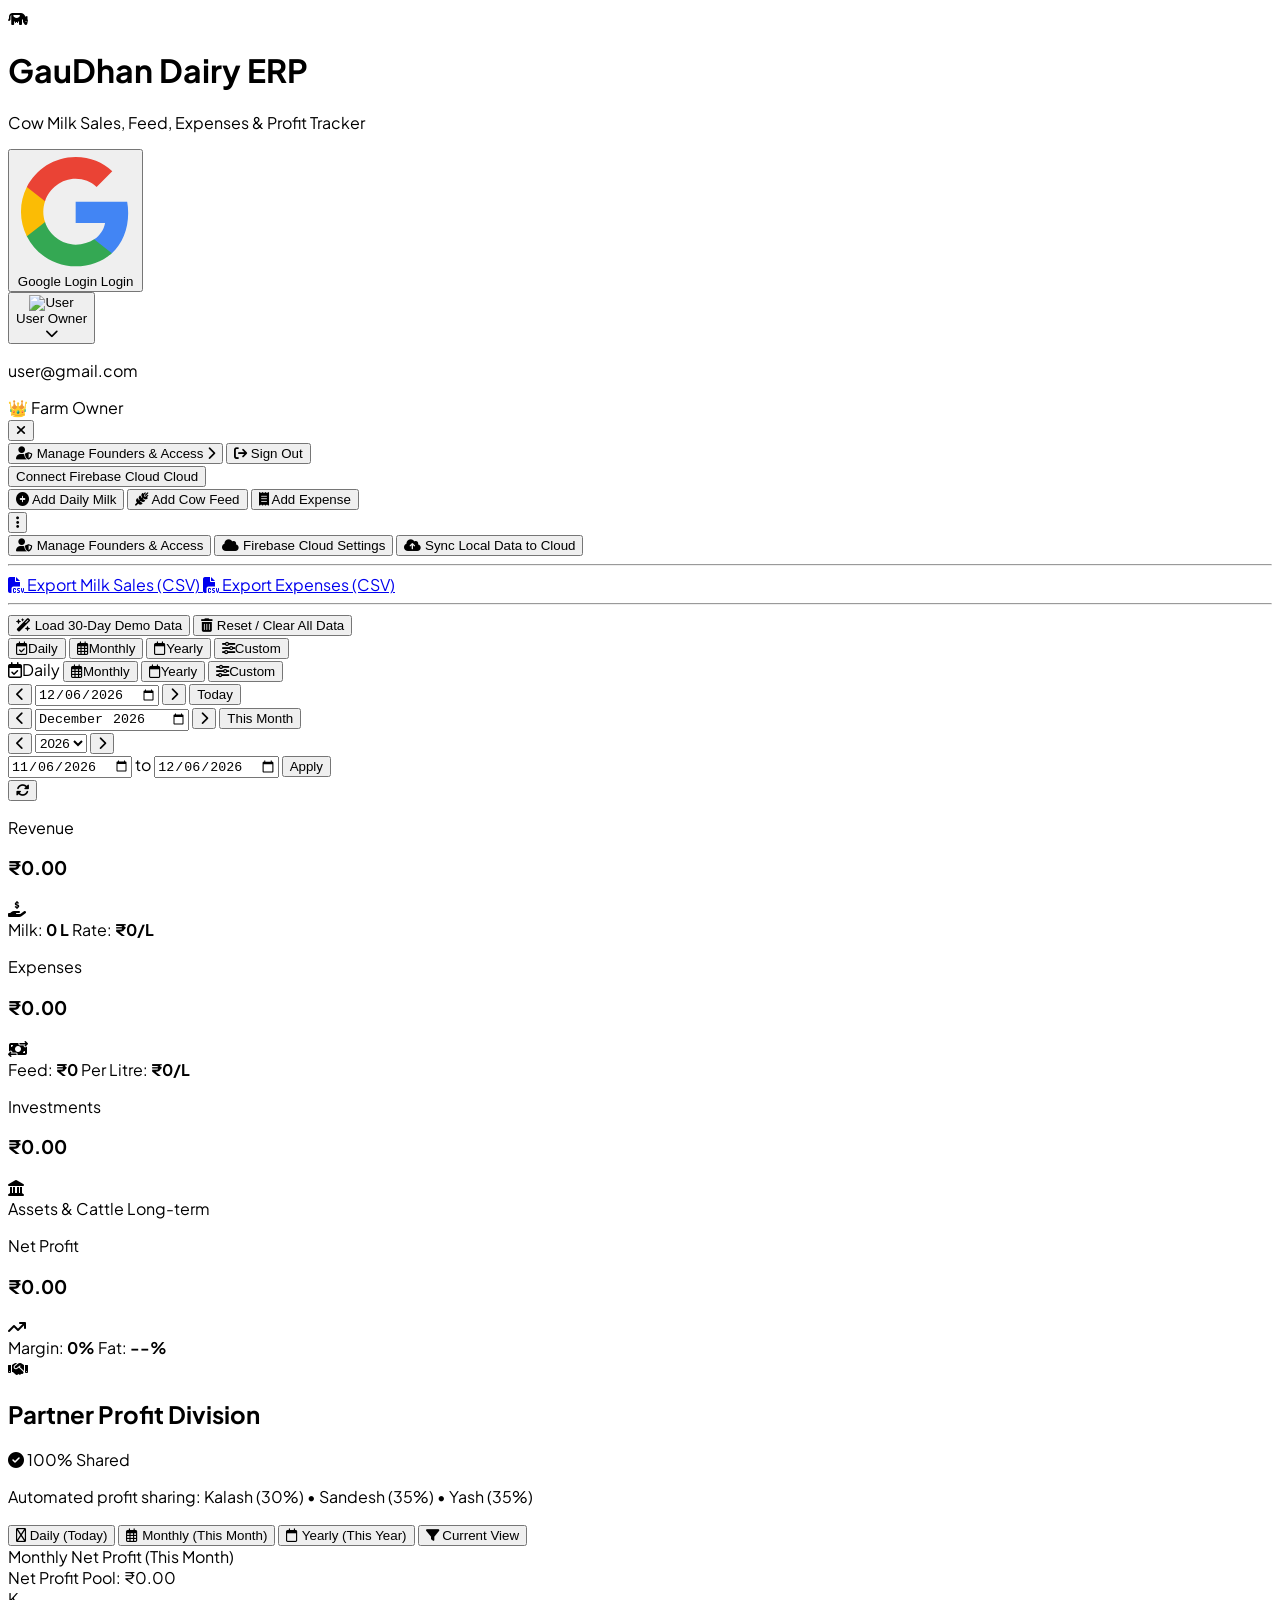
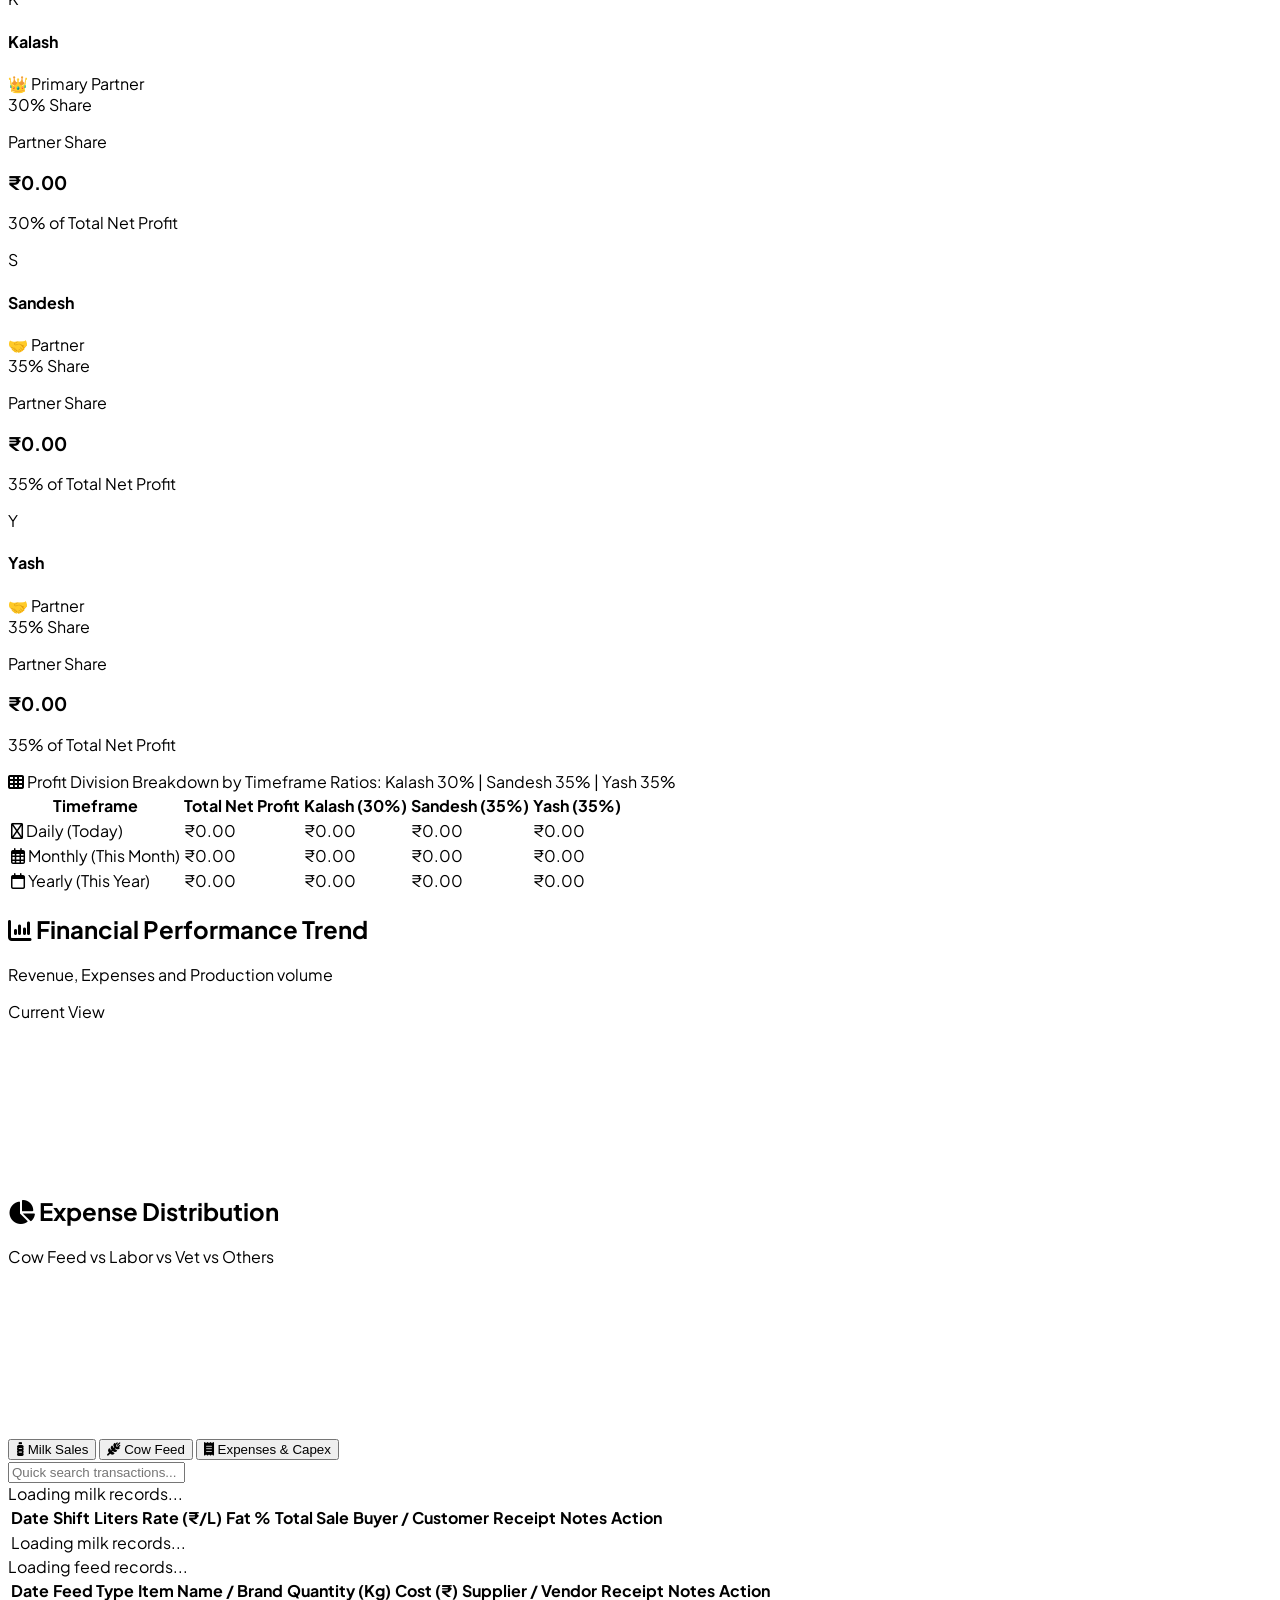
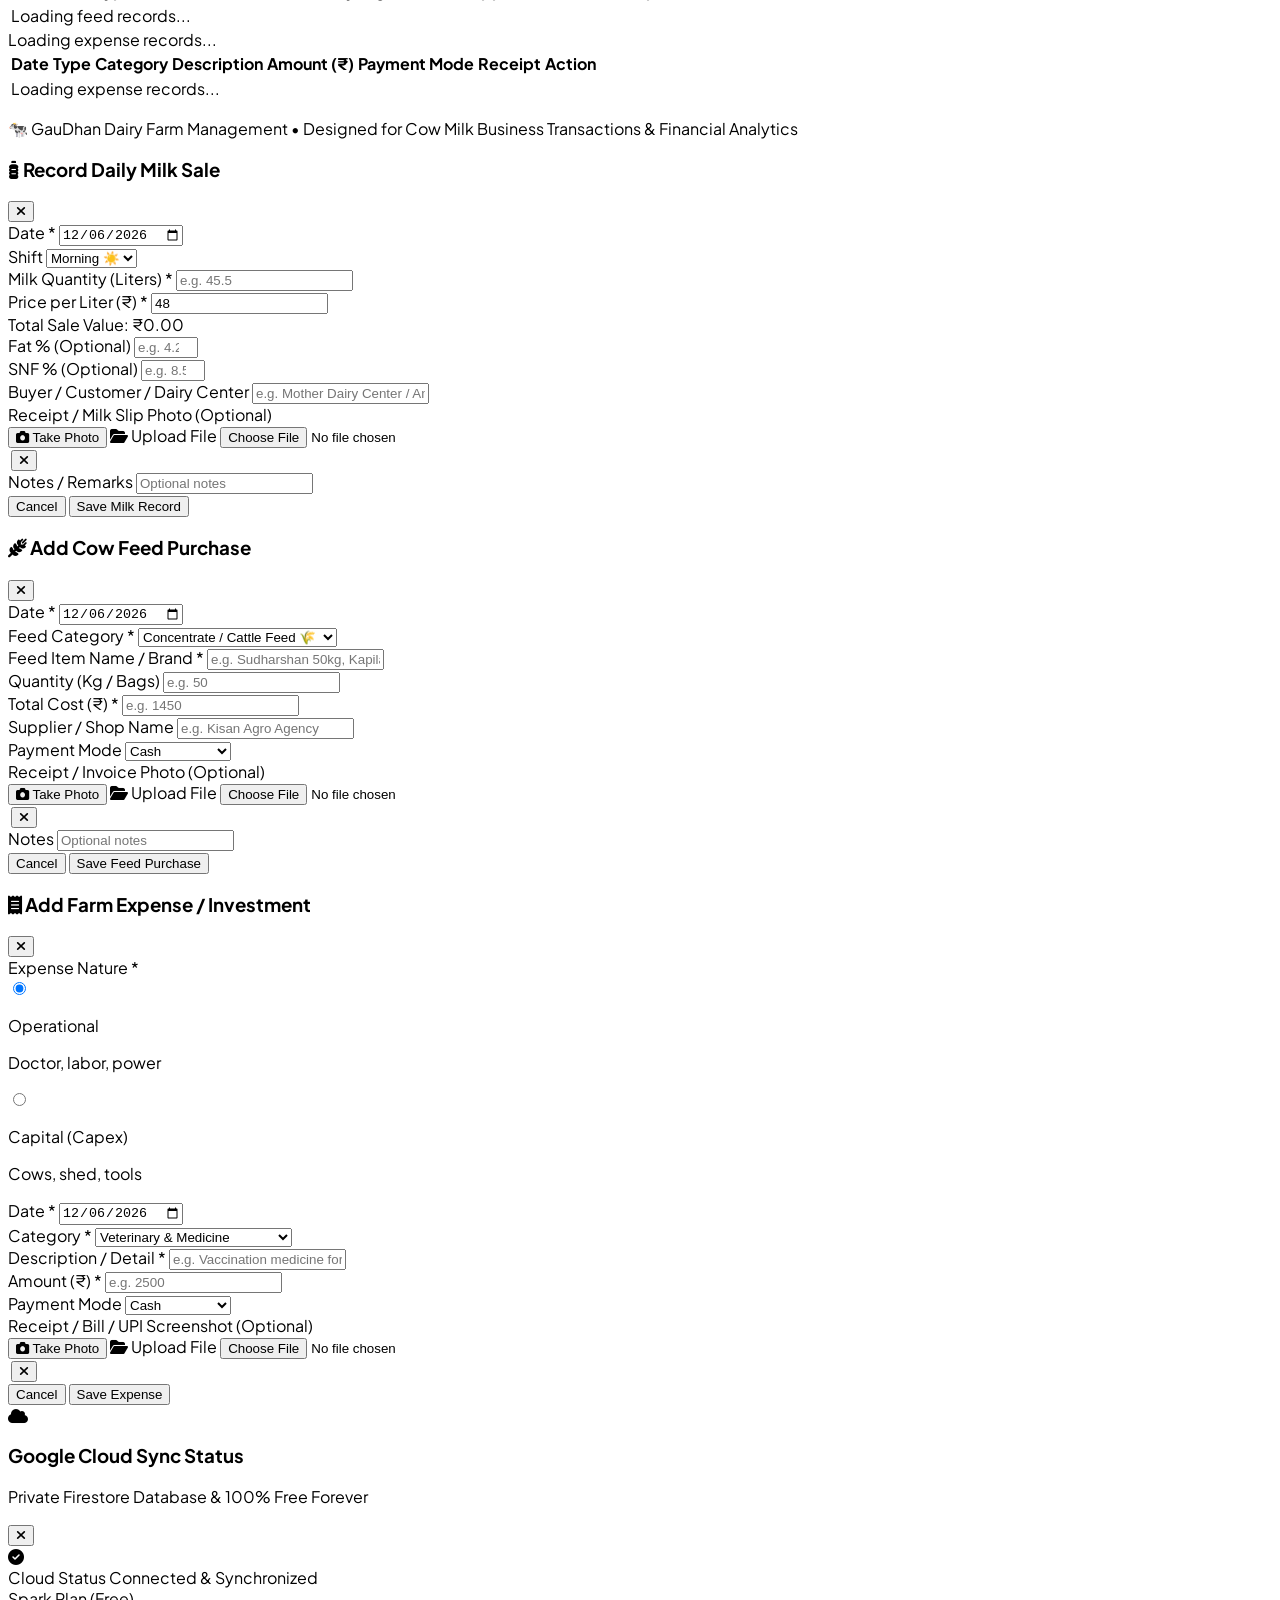
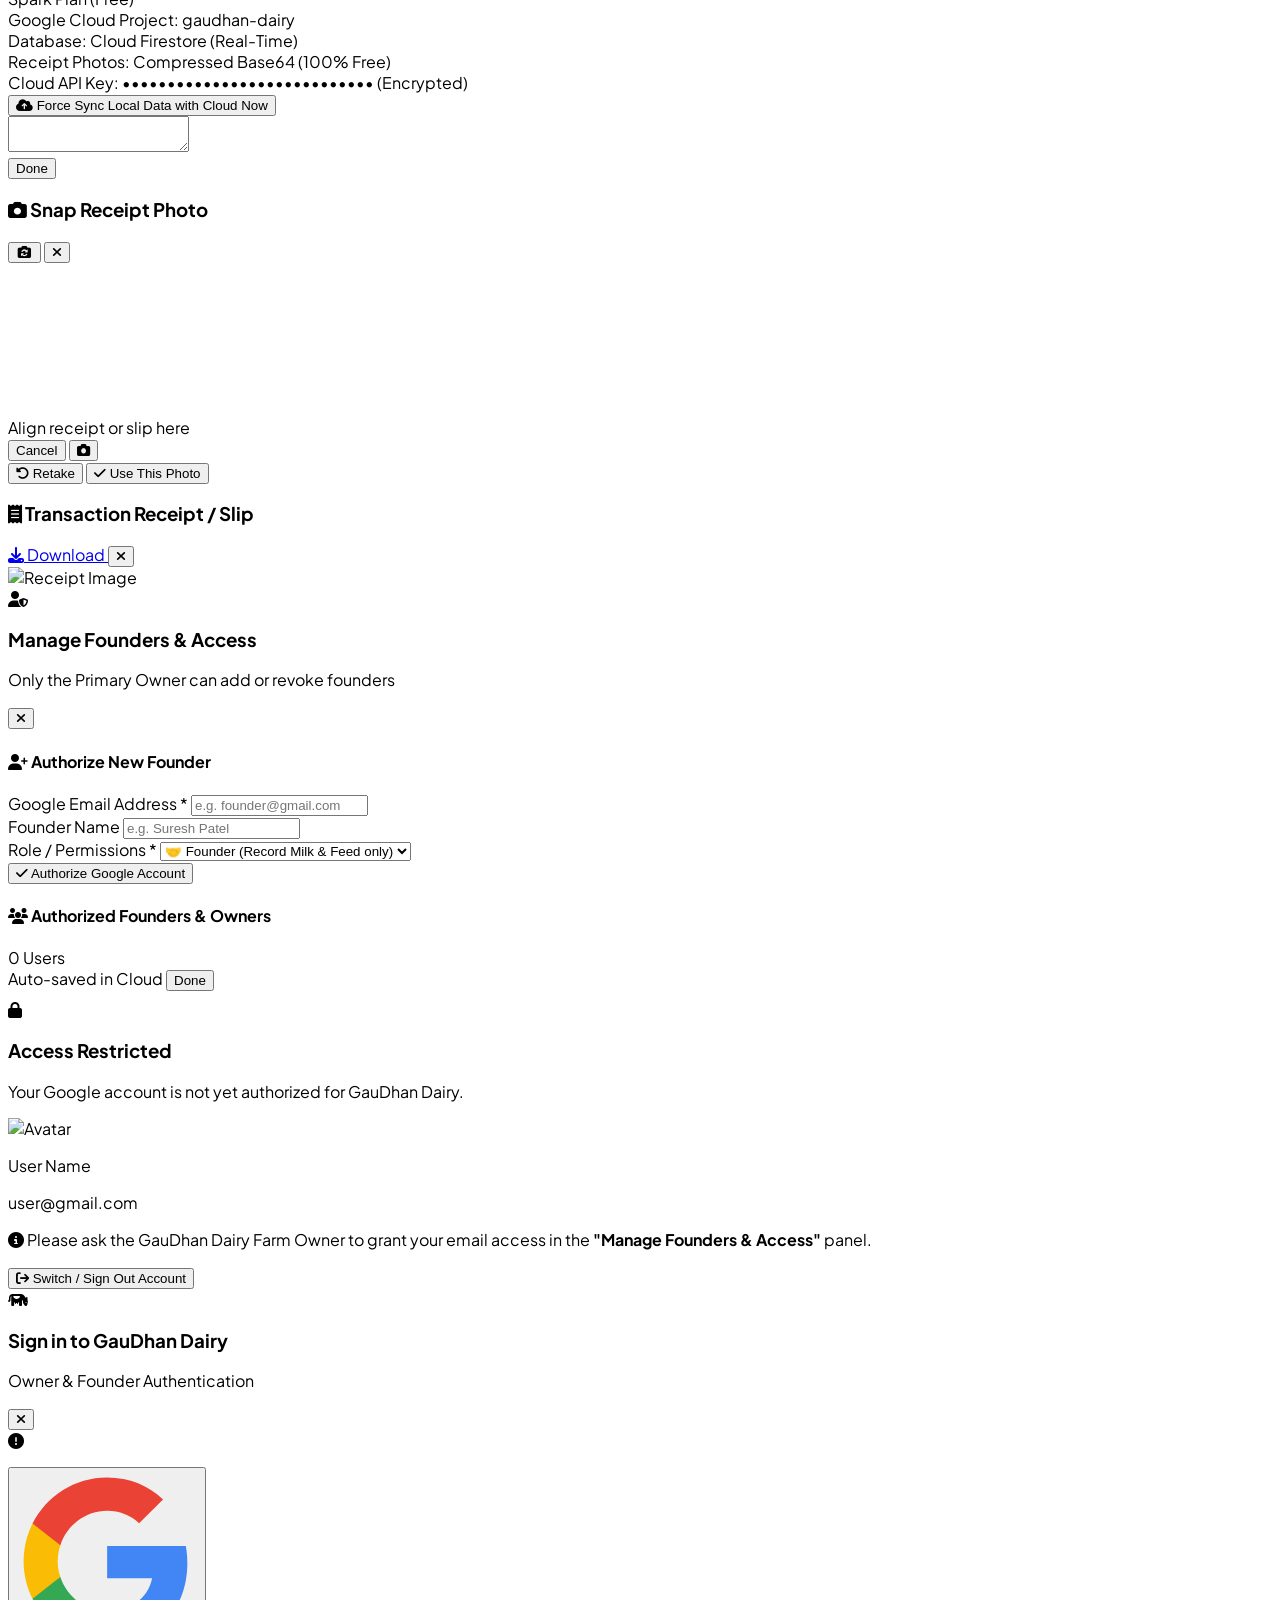
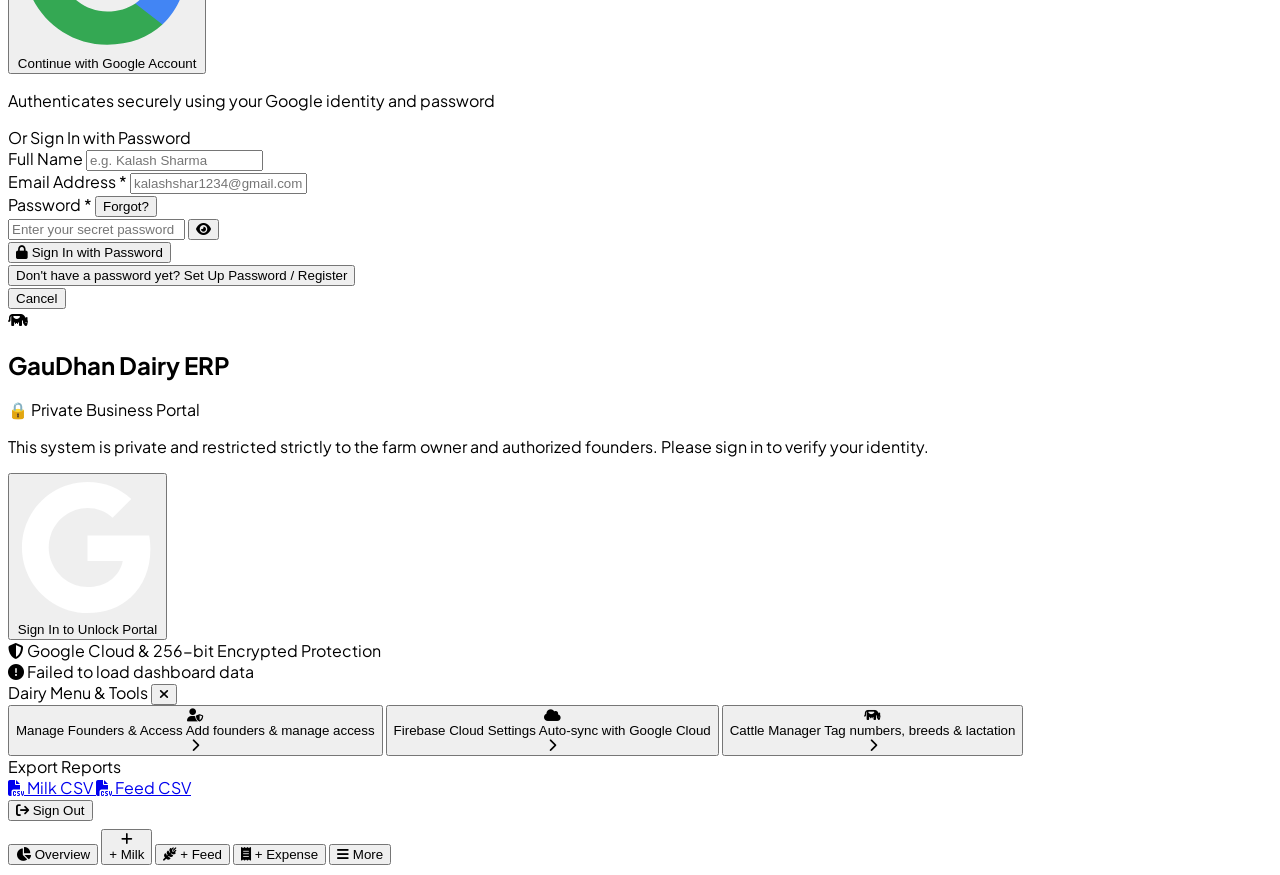
==== commit 597837dd: "Add Partner Profit Division card with Daily, Monthly, and Yearly breakdown for Kalash (30%), Sandesh" ====
--- a/index.html
+++ b/index.html
@@ -322,6 +322,181 @@
       </div>
     </div>
 
+    <!-- PARTNER PROFIT DIVISION SECTION -->
+    <div class="bg-gradient-to-br from-white via-slate-50/70 to-emerald-50/30 rounded-2xl p-4 sm:p-6 border border-emerald-200/80 shadow-sm mb-6 sm:mb-8">
+      <!-- Header with title, ratios & timeframe pills -->
+      <div class="flex flex-col lg:flex-row lg:items-center justify-between pb-4 border-b border-slate-200/80 gap-3">
+        <div class="flex items-center gap-3">
+          <div class="w-10 h-10 sm:w-12 sm:h-12 rounded-xl sm:rounded-2xl bg-gradient-to-tr from-emerald-600 to-teal-500 text-white flex items-center justify-center text-lg sm:text-xl shadow-sm flex-shrink-0">
+            <i class="fa-solid fa-handshake"></i>
+          </div>
+          <div>
+            <div class="flex items-center gap-2 flex-wrap">
+              <h2 class="text-base sm:text-lg font-black text-slate-800 tracking-tight">Partner Profit Division</h2>
+              <span class="inline-flex items-center gap-1 px-2.5 py-0.5 rounded-full text-[11px] font-bold bg-emerald-100 text-emerald-800 border border-emerald-200">
+                <i class="fa-solid fa-circle-check text-[10px] text-emerald-600"></i> 100% Shared
+              </span>
+            </div>
+            <p class="text-xs text-slate-500 mt-0.5">
+              Automated profit sharing: <span class="font-semibold text-slate-700">Kalash (30%)</span> • <span class="font-semibold text-slate-700">Sandesh (35%)</span> • <span class="font-semibold text-slate-700">Yash (35%)</span>
+            </p>
+          </div>
+        </div>
+
+        <!-- Period Toggle Switcher -->
+        <div class="flex items-center gap-1 p-1 bg-slate-200/70 rounded-xl self-start sm:self-auto overflow-x-auto max-w-full">
+          <button id="btn-partner-daily" onclick="setPartnerProfitPeriod('daily')" class="px-3 py-1.5 rounded-lg text-xs font-semibold transition-all text-slate-600 hover:text-slate-900">
+            <i class="fa-regular fa-calendar-day mr-1"></i> Daily (Today)
+          </button>
+          <button id="btn-partner-monthly" onclick="setPartnerProfitPeriod('monthly')" class="px-3 py-1.5 rounded-lg text-xs font-semibold transition-all bg-white text-emerald-700 shadow-sm">
+            <i class="fa-regular fa-calendar-days mr-1"></i> Monthly (This Month)
+          </button>
+          <button id="btn-partner-yearly" onclick="setPartnerProfitPeriod('yearly')" class="px-3 py-1.5 rounded-lg text-xs font-semibold transition-all text-slate-600 hover:text-slate-900">
+            <i class="fa-regular fa-calendar mr-1"></i> Yearly (This Year)
+          </button>
+          <button id="btn-partner-current" onclick="setPartnerProfitPeriod('current')" class="px-3 py-1.5 rounded-lg text-xs font-semibold transition-all text-slate-600 hover:text-slate-900">
+            <i class="fa-solid fa-filter mr-1"></i> Current View
+          </button>
+        </div>
+      </div>
+
+      <!-- Active Period Net Profit Banner -->
+      <div class="my-4 p-3 sm:p-4 rounded-xl bg-white border border-slate-200/80 flex flex-col sm:flex-row sm:items-center justify-between gap-2 shadow-xs">
+        <div class="flex items-center gap-2.5">
+          <span class="w-2.5 h-2.5 rounded-full bg-emerald-500 animate-pulse"></span>
+          <span class="text-xs sm:text-sm font-semibold text-slate-700" id="partner-period-active-title">Monthly Net Profit (This Month)</span>
+        </div>
+        <div class="flex items-baseline gap-2">
+          <span class="text-xs text-slate-500 font-medium">Net Profit Pool:</span>
+          <span id="partner-period-total-profit" class="text-base sm:text-xl font-black text-emerald-700">₹0.00</span>
+        </div>
+      </div>
+
+      <!-- 3 Partner Share Cards -->
+      <div class="grid grid-cols-1 md:grid-cols-3 gap-3 sm:gap-4 mb-4">
+        <!-- Kalash (30%) -->
+        <div class="relative bg-white rounded-xl p-4 sm:p-5 border-2 border-emerald-200 shadow-xs hover:shadow-md transition-all">
+          <div class="flex items-center justify-between mb-3">
+            <div class="flex items-center gap-2.5">
+              <div class="w-10 h-10 rounded-full bg-emerald-100 text-emerald-700 flex items-center justify-center font-bold text-sm shadow-xs">
+                K
+              </div>
+              <div>
+                <h4 class="text-sm font-bold text-slate-900">Kalash</h4>
+                <span class="text-[10px] font-semibold text-emerald-700 bg-emerald-50 px-2 py-0.5 rounded-full border border-emerald-200">👑 Primary Partner</span>
+              </div>
+            </div>
+            <div class="text-right">
+              <span class="text-xs font-black text-emerald-700 bg-emerald-100/70 px-2.5 py-1 rounded-lg">30% Share</span>
+            </div>
+          </div>
+          <div class="pt-2 border-t border-slate-100">
+            <p class="text-[11px] font-medium text-slate-500 uppercase tracking-wider">Partner Share</p>
+            <h3 id="partner-kalash-share" class="text-xl sm:text-2xl font-black text-slate-900 mt-0.5">₹0.00</h3>
+            <p id="partner-kalash-formula" class="text-[11px] text-slate-400 mt-1">30% of Total Net Profit</p>
+          </div>
+        </div>
+
+        <!-- Sandesh (35%) -->
+        <div class="relative bg-white rounded-xl p-4 sm:p-5 border border-slate-200 shadow-xs hover:shadow-md transition-all">
+          <div class="flex items-center justify-between mb-3">
+            <div class="flex items-center gap-2.5">
+              <div class="w-10 h-10 rounded-full bg-teal-100 text-teal-700 flex items-center justify-center font-bold text-sm shadow-xs">
+                S
+              </div>
+              <div>
+                <h4 class="text-sm font-bold text-slate-900">Sandesh</h4>
+                <span class="text-[10px] font-semibold text-teal-700 bg-teal-50 px-2 py-0.5 rounded-full border border-teal-200">🤝 Partner</span>
+              </div>
+            </div>
+            <div class="text-right">
+              <span class="text-xs font-black text-teal-700 bg-teal-100/70 px-2.5 py-1 rounded-lg">35% Share</span>
+            </div>
+          </div>
+          <div class="pt-2 border-t border-slate-100">
+            <p class="text-[11px] font-medium text-slate-500 uppercase tracking-wider">Partner Share</p>
+            <h3 id="partner-sandesh-share" class="text-xl sm:text-2xl font-black text-slate-900 mt-0.5">₹0.00</h3>
+            <p id="partner-sandesh-formula" class="text-[11px] text-slate-400 mt-1">35% of Total Net Profit</p>
+          </div>
+        </div>
+
+        <!-- Yash (35%) -->
+        <div class="relative bg-white rounded-xl p-4 sm:p-5 border border-slate-200 shadow-xs hover:shadow-md transition-all">
+          <div class="flex items-center justify-between mb-3">
+            <div class="flex items-center gap-2.5">
+              <div class="w-10 h-10 rounded-full bg-blue-100 text-blue-700 flex items-center justify-center font-bold text-sm shadow-xs">
+                Y
+              </div>
+              <div>
+                <h4 class="text-sm font-bold text-slate-900">Yash</h4>
+                <span class="text-[10px] font-semibold text-blue-700 bg-blue-50 px-2 py-0.5 rounded-full border border-blue-200">🤝 Partner</span>
+              </div>
+            </div>
+            <div class="text-right">
+              <span class="text-xs font-black text-blue-700 bg-blue-100/70 px-2.5 py-1 rounded-lg">35% Share</span>
+            </div>
+          </div>
+          <div class="pt-2 border-t border-slate-100">
+            <p class="text-[11px] font-medium text-slate-500 uppercase tracking-wider">Partner Share</p>
+            <h3 id="partner-yash-share" class="text-xl sm:text-2xl font-black text-slate-900 mt-0.5">₹0.00</h3>
+            <p id="partner-yash-formula" class="text-[11px] text-slate-400 mt-1">35% of Total Net Profit</p>
+          </div>
+        </div>
+      </div>
+
+      <!-- Comparison Breakdown Table across Daily, Monthly & Yearly -->
+      <div class="bg-white rounded-xl border border-slate-200/80 overflow-hidden shadow-xs">
+        <div class="px-4 py-3 bg-slate-50/80 border-b border-slate-200/80 flex items-center justify-between">
+          <span class="text-xs font-bold text-slate-700 flex items-center gap-1.5">
+            <i class="fa-solid fa-table-cells text-slate-500"></i> Profit Division Breakdown by Timeframe
+          </span>
+          <span class="text-[11px] text-slate-500 font-medium hidden sm:inline">Ratios: Kalash 30% | Sandesh 35% | Yash 35%</span>
+        </div>
+        <div class="overflow-x-auto">
+          <table class="w-full text-left text-xs">
+            <thead class="text-[11px] font-semibold text-slate-500 bg-slate-50 uppercase tracking-wider border-b border-slate-100">
+              <tr>
+                <th class="px-3 sm:px-4 py-2.5">Timeframe</th>
+                <th class="px-3 sm:px-4 py-2.5">Total Net Profit</th>
+                <th class="px-3 sm:px-4 py-2.5 text-emerald-800 bg-emerald-50/40">Kalash (30%)</th>
+                <th class="px-3 sm:px-4 py-2.5 text-teal-800 bg-teal-50/40">Sandesh (35%)</th>
+                <th class="px-3 sm:px-4 py-2.5 text-blue-800 bg-blue-50/40">Yash (35%)</th>
+              </tr>
+            </thead>
+            <tbody class="divide-y divide-slate-100 font-medium">
+              <tr class="hover:bg-slate-50/60 transition-colors">
+                <td class="px-3 sm:px-4 py-2.5 text-slate-800 flex items-center gap-1.5 font-bold">
+                  <i class="fa-regular fa-calendar-day text-slate-400"></i> Daily (Today)
+                </td>
+                <td class="px-3 sm:px-4 py-2.5 font-bold" id="tbl-profit-daily">₹0.00</td>
+                <td class="px-3 sm:px-4 py-2.5 text-emerald-700 font-semibold bg-emerald-50/20" id="tbl-kalash-daily">₹0.00</td>
+                <td class="px-3 sm:px-4 py-2.5 text-teal-700 font-semibold bg-teal-50/20" id="tbl-sandesh-daily">₹0.00</td>
+                <td class="px-3 sm:px-4 py-2.5 text-blue-700 font-semibold bg-blue-50/20" id="tbl-yash-daily">₹0.00</td>
+              </tr>
+              <tr class="hover:bg-slate-50/60 transition-colors bg-emerald-50/10">
+                <td class="px-3 sm:px-4 py-2.5 text-slate-800 flex items-center gap-1.5 font-bold">
+                  <i class="fa-regular fa-calendar-days text-slate-400"></i> Monthly (This Month)
+                </td>
+                <td class="px-3 sm:px-4 py-2.5 font-bold" id="tbl-profit-monthly">₹0.00</td>
+                <td class="px-3 sm:px-4 py-2.5 text-emerald-700 font-semibold bg-emerald-50/20" id="tbl-kalash-monthly">₹0.00</td>
+                <td class="px-3 sm:px-4 py-2.5 text-teal-700 font-semibold bg-teal-50/20" id="tbl-sandesh-monthly">₹0.00</td>
+                <td class="px-3 sm:px-4 py-2.5 text-blue-700 font-semibold bg-blue-50/20" id="tbl-yash-monthly">₹0.00</td>
+              </tr>
+              <tr class="hover:bg-slate-50/60 transition-colors">
+                <td class="px-3 sm:px-4 py-2.5 text-slate-800 flex items-center gap-1.5 font-bold">
+                  <i class="fa-regular fa-calendar text-slate-400"></i> Yearly (This Year)
+                </td>
+                <td class="px-3 sm:px-4 py-2.5 font-bold" id="tbl-profit-yearly">₹0.00</td>
+                <td class="px-3 sm:px-4 py-2.5 text-emerald-700 font-semibold bg-emerald-50/20" id="tbl-kalash-yearly">₹0.00</td>
+                <td class="px-3 sm:px-4 py-2.5 text-teal-700 font-semibold bg-teal-50/20" id="tbl-sandesh-yearly">₹0.00</td>
+                <td class="px-3 sm:px-4 py-2.5 text-blue-700 font-semibold bg-blue-50/20" id="tbl-yash-yearly">₹0.00</td>
+              </tr>
+            </tbody>
+          </table>
+        </div>
+      </div>
+    </div>
+
     <!-- CHARTS SECTION -->
     <div class="grid grid-cols-1 lg:grid-cols-3 gap-6 mb-8">
       <!-- Main Trend Chart: Revenue vs Operational Expenses vs Net Profit -->
@@ -1268,7 +1443,7 @@
   </nav>
 
   <!-- Scripts -->
-  <script src="firebaseSync.js?v=15"></script>
-  <script src="app.js?v=15"></script>
+  <script src="firebaseSync.js?v=16"></script>
+  <script src="app.js?v=16"></script>
 </body>
 </html>
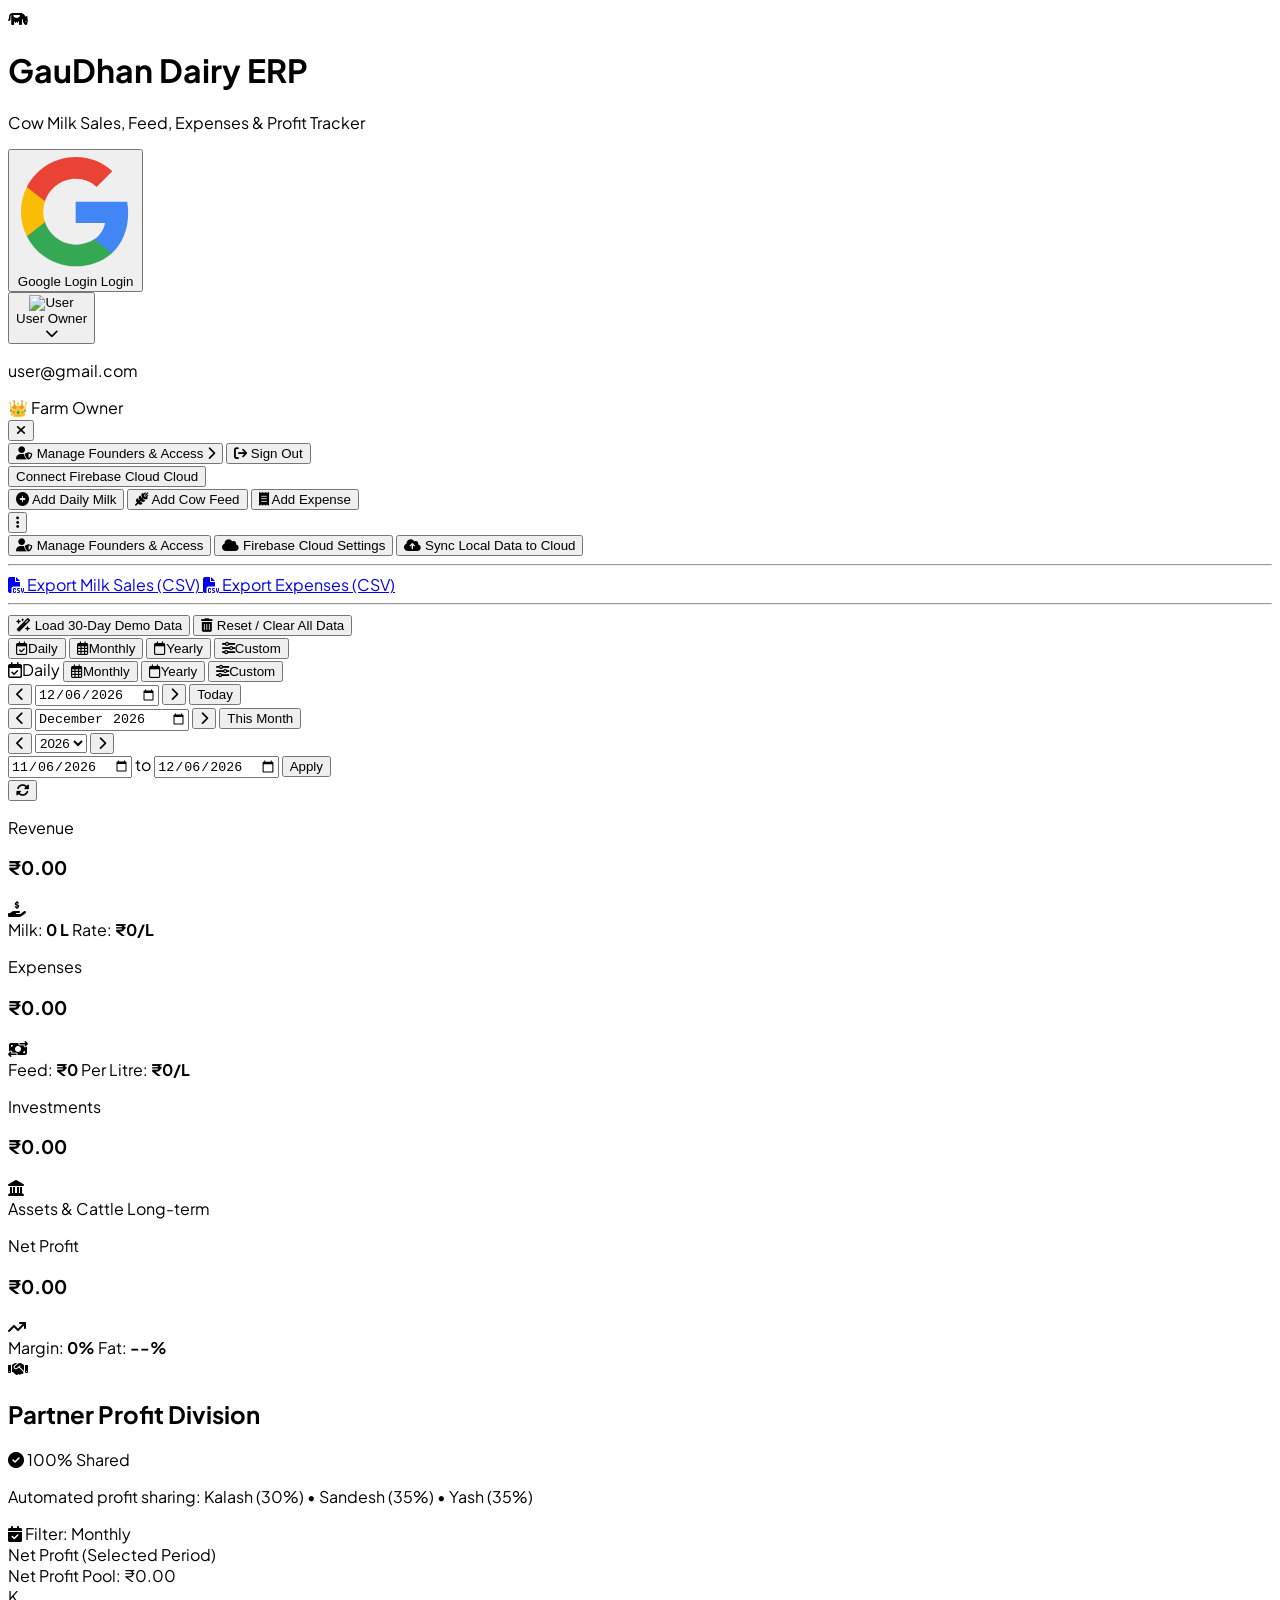
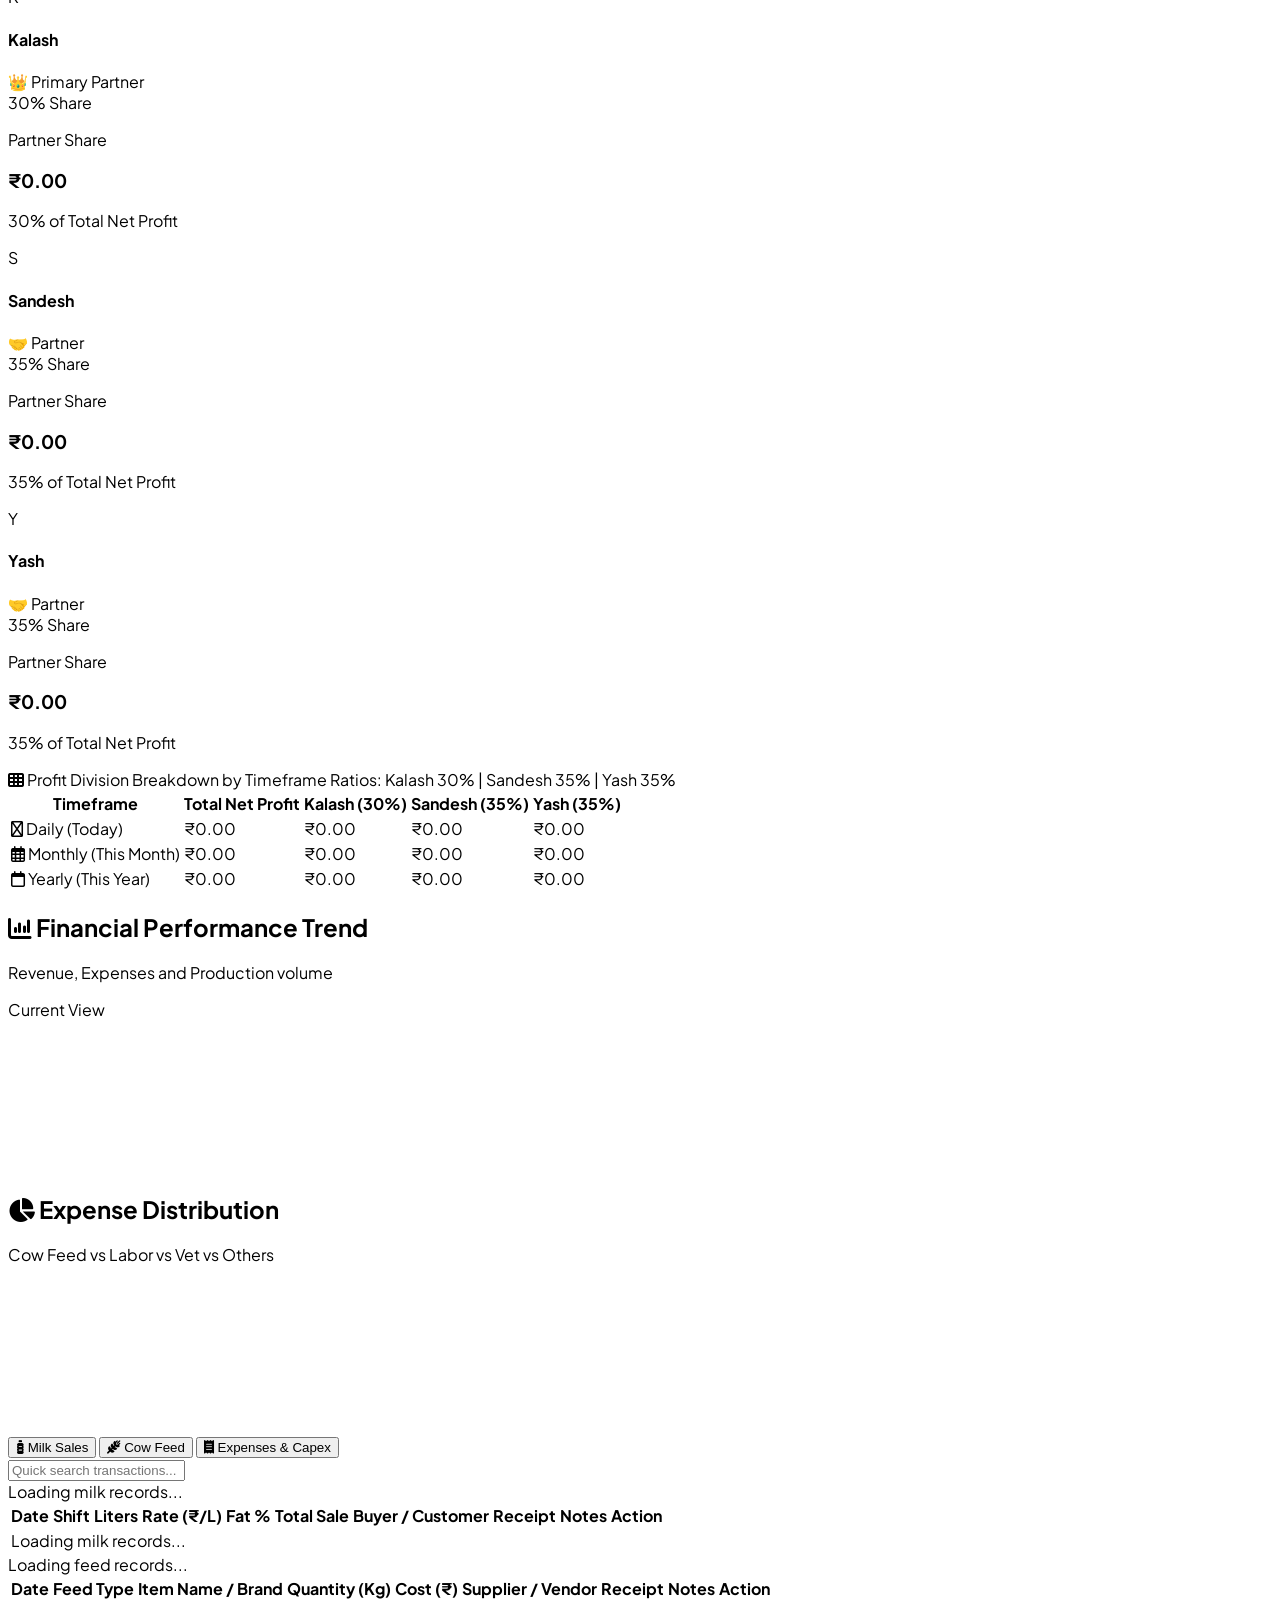
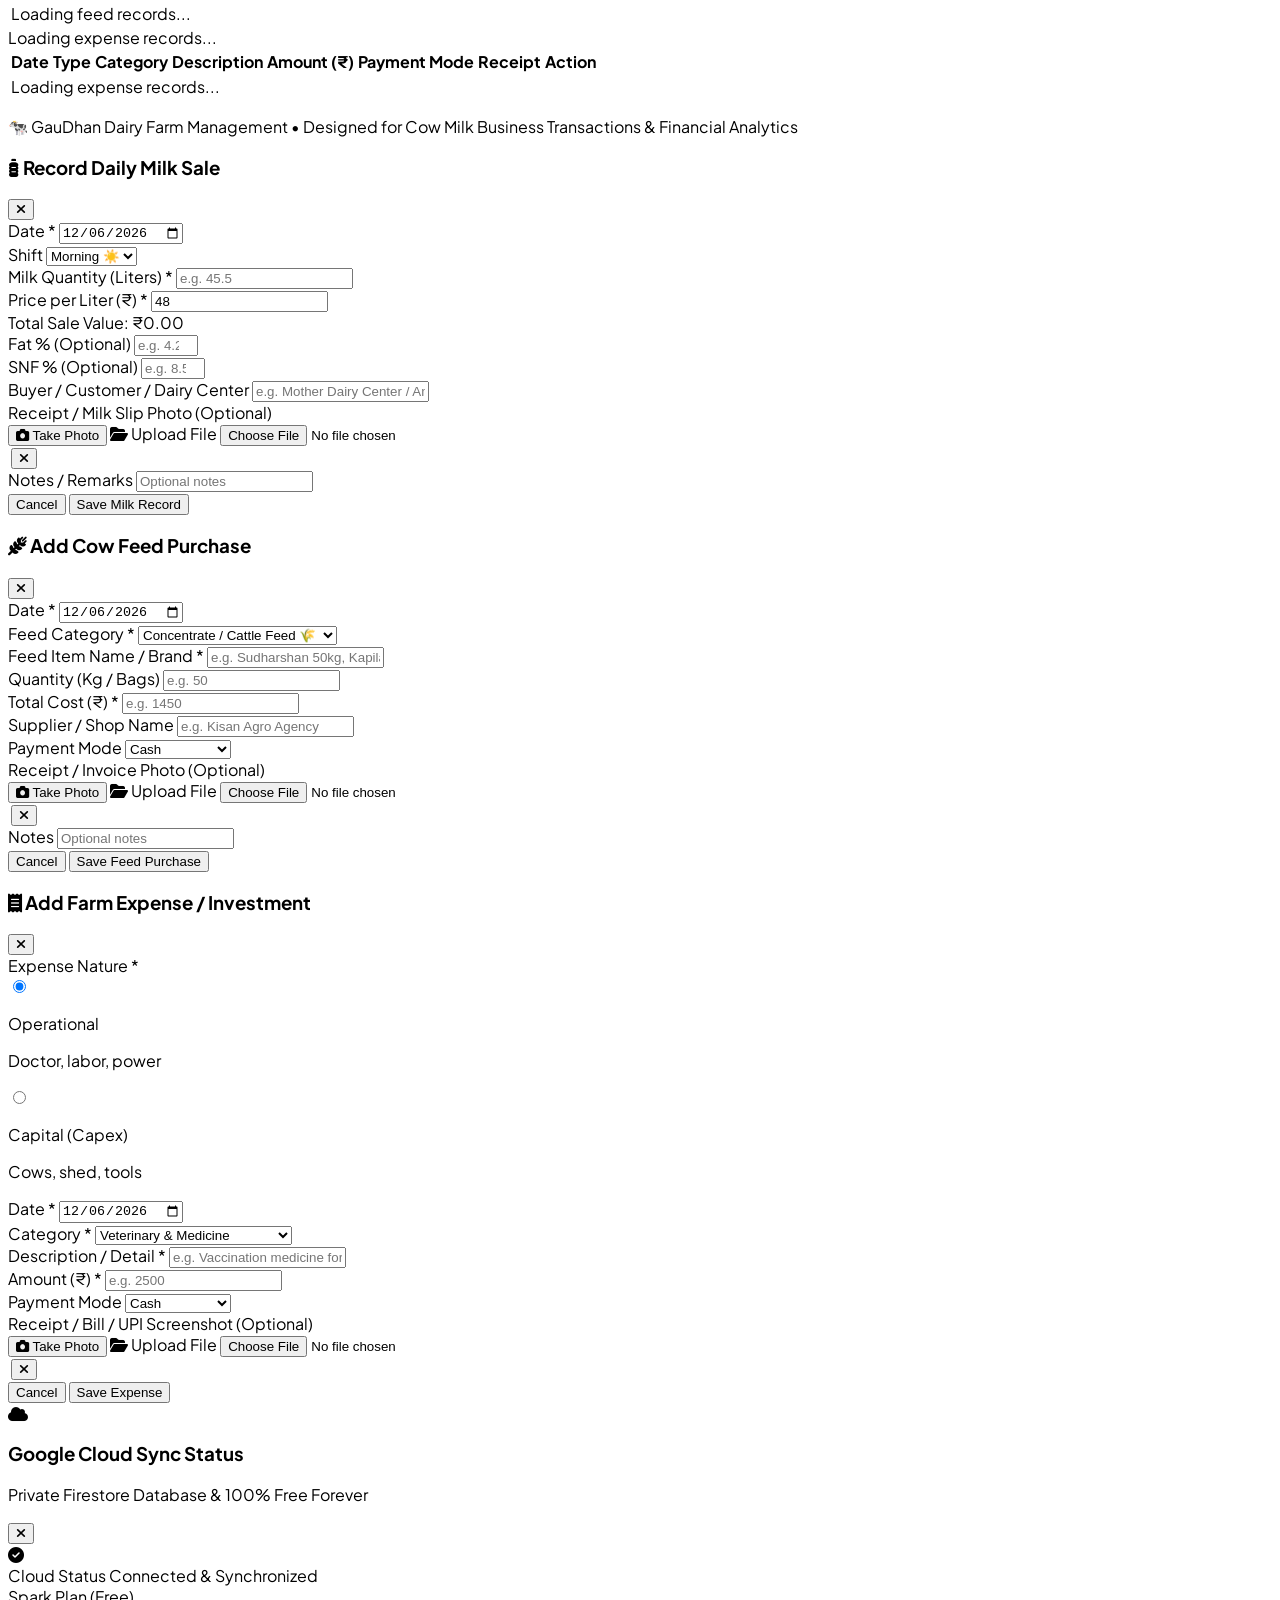
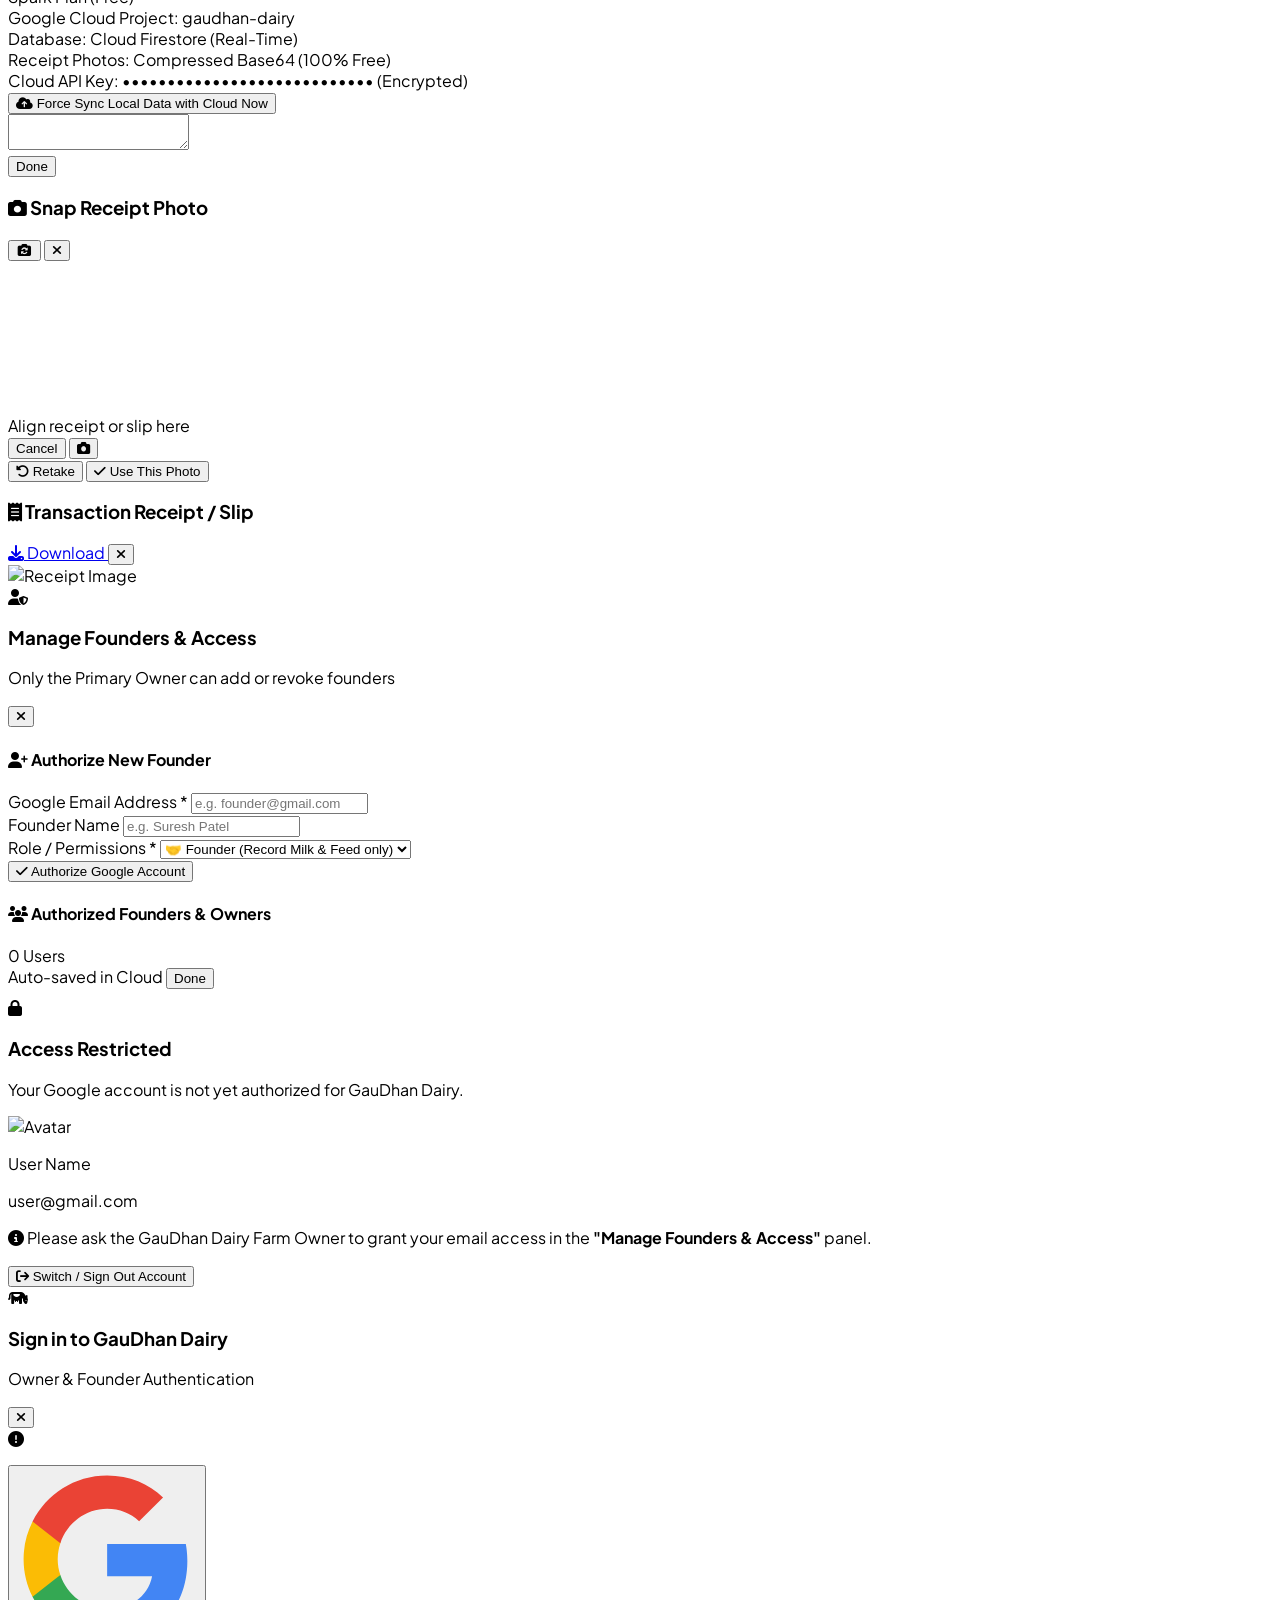
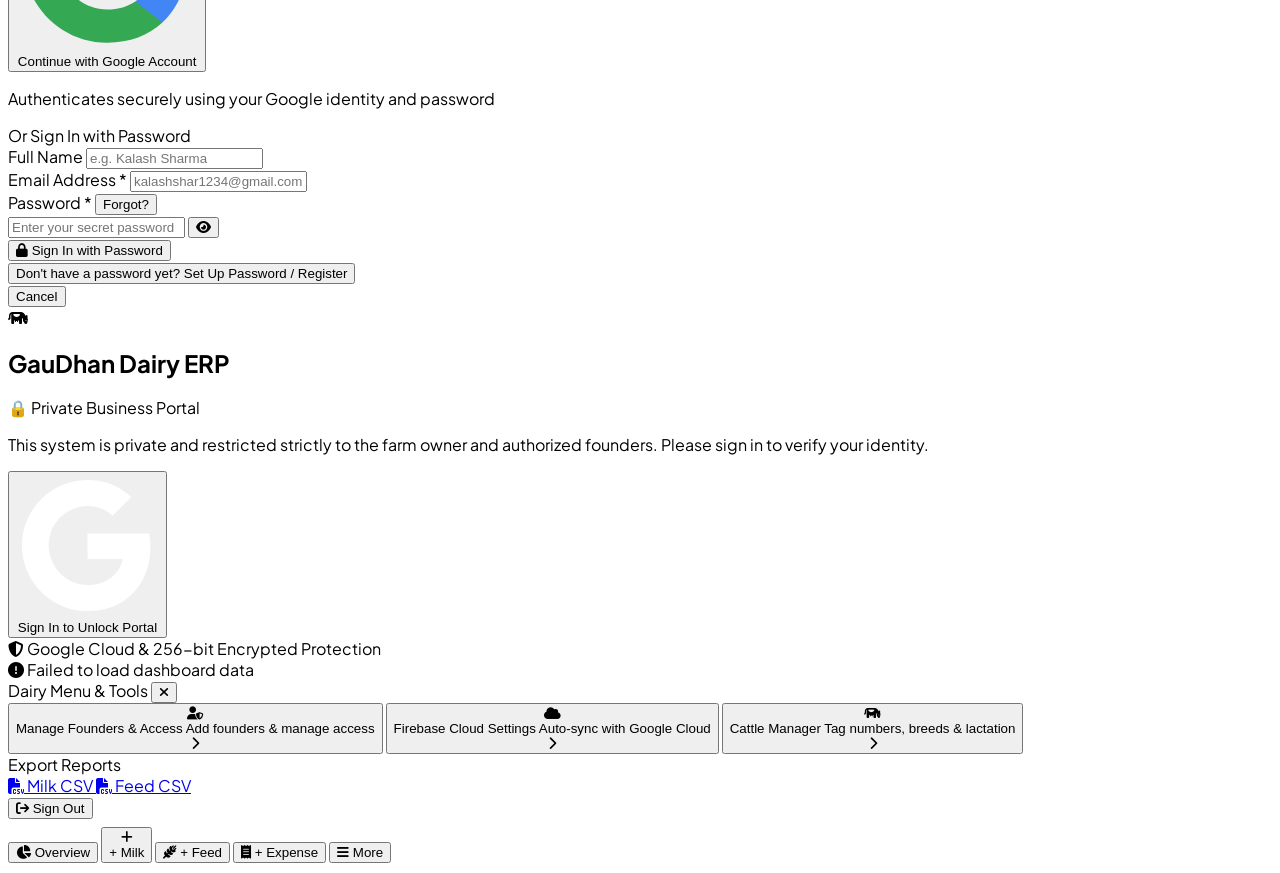
==== commit 52cf0783: "Remove separate filter from partner profit card and link directly to main dashboard filter" ====
--- a/index.html
+++ b/index.html
@@ -343,20 +343,11 @@
           </div>
         </div>
 
-        <!-- Period Toggle Switcher -->
-        <div class="flex items-center gap-1 p-1 bg-slate-200/70 rounded-xl self-start sm:self-auto overflow-x-auto max-w-full">
-          <button id="btn-partner-daily" onclick="setPartnerProfitPeriod('daily')" class="px-3 py-1.5 rounded-lg text-xs font-semibold transition-all text-slate-600 hover:text-slate-900">
-            <i class="fa-regular fa-calendar-day mr-1"></i> Daily (Today)
-          </button>
-          <button id="btn-partner-monthly" onclick="setPartnerProfitPeriod('monthly')" class="px-3 py-1.5 rounded-lg text-xs font-semibold transition-all bg-white text-emerald-700 shadow-sm">
-            <i class="fa-regular fa-calendar-days mr-1"></i> Monthly (This Month)
-          </button>
-          <button id="btn-partner-yearly" onclick="setPartnerProfitPeriod('yearly')" class="px-3 py-1.5 rounded-lg text-xs font-semibold transition-all text-slate-600 hover:text-slate-900">
-            <i class="fa-regular fa-calendar mr-1"></i> Yearly (This Year)
-          </button>
-          <button id="btn-partner-current" onclick="setPartnerProfitPeriod('current')" class="px-3 py-1.5 rounded-lg text-xs font-semibold transition-all text-slate-600 hover:text-slate-900">
-            <i class="fa-solid fa-filter mr-1"></i> Current View
-          </button>
+        <div class="flex items-center gap-2">
+          <div id="partner-active-period-badge" class="px-3 py-1.5 rounded-xl bg-white border border-emerald-200 shadow-xs flex items-center gap-2 text-xs font-semibold text-emerald-800">
+            <i class="fa-solid fa-calendar-check text-emerald-600"></i>
+            <span id="partner-active-period-text">Filter: Monthly</span>
+          </div>
         </div>
       </div>
 
@@ -364,7 +355,7 @@
       <div class="my-4 p-3 sm:p-4 rounded-xl bg-white border border-slate-200/80 flex flex-col sm:flex-row sm:items-center justify-between gap-2 shadow-xs">
         <div class="flex items-center gap-2.5">
           <span class="w-2.5 h-2.5 rounded-full bg-emerald-500 animate-pulse"></span>
-          <span class="text-xs sm:text-sm font-semibold text-slate-700" id="partner-period-active-title">Monthly Net Profit (This Month)</span>
+          <span class="text-xs sm:text-sm font-semibold text-slate-700" id="partner-period-active-title">Net Profit (Selected Period)</span>
         </div>
         <div class="flex items-baseline gap-2">
           <span class="text-xs text-slate-500 font-medium">Net Profit Pool:</span>
@@ -1443,7 +1434,7 @@
   </nav>
 
   <!-- Scripts -->
-  <script src="firebaseSync.js?v=16"></script>
-  <script src="app.js?v=16"></script>
+  <script src="firebaseSync.js?v=17"></script>
+  <script src="app.js?v=17"></script>
 </body>
 </html>
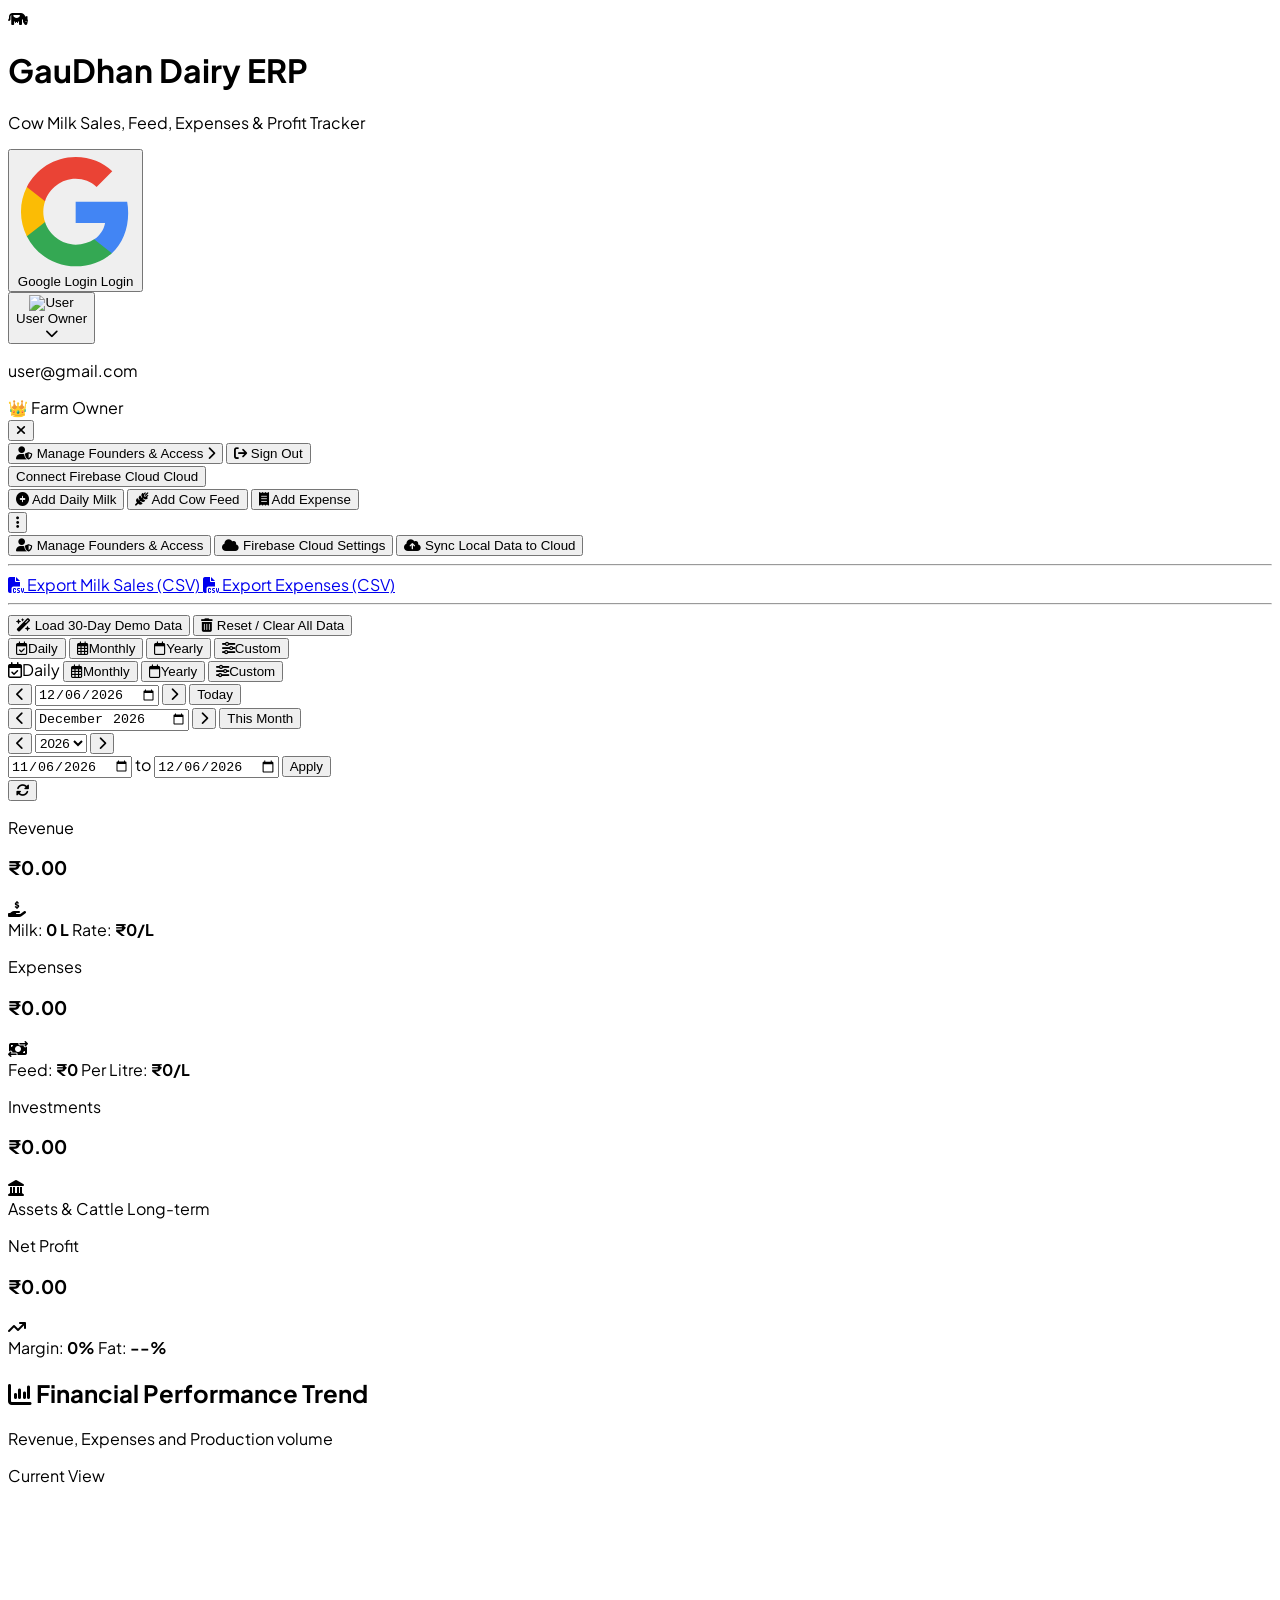
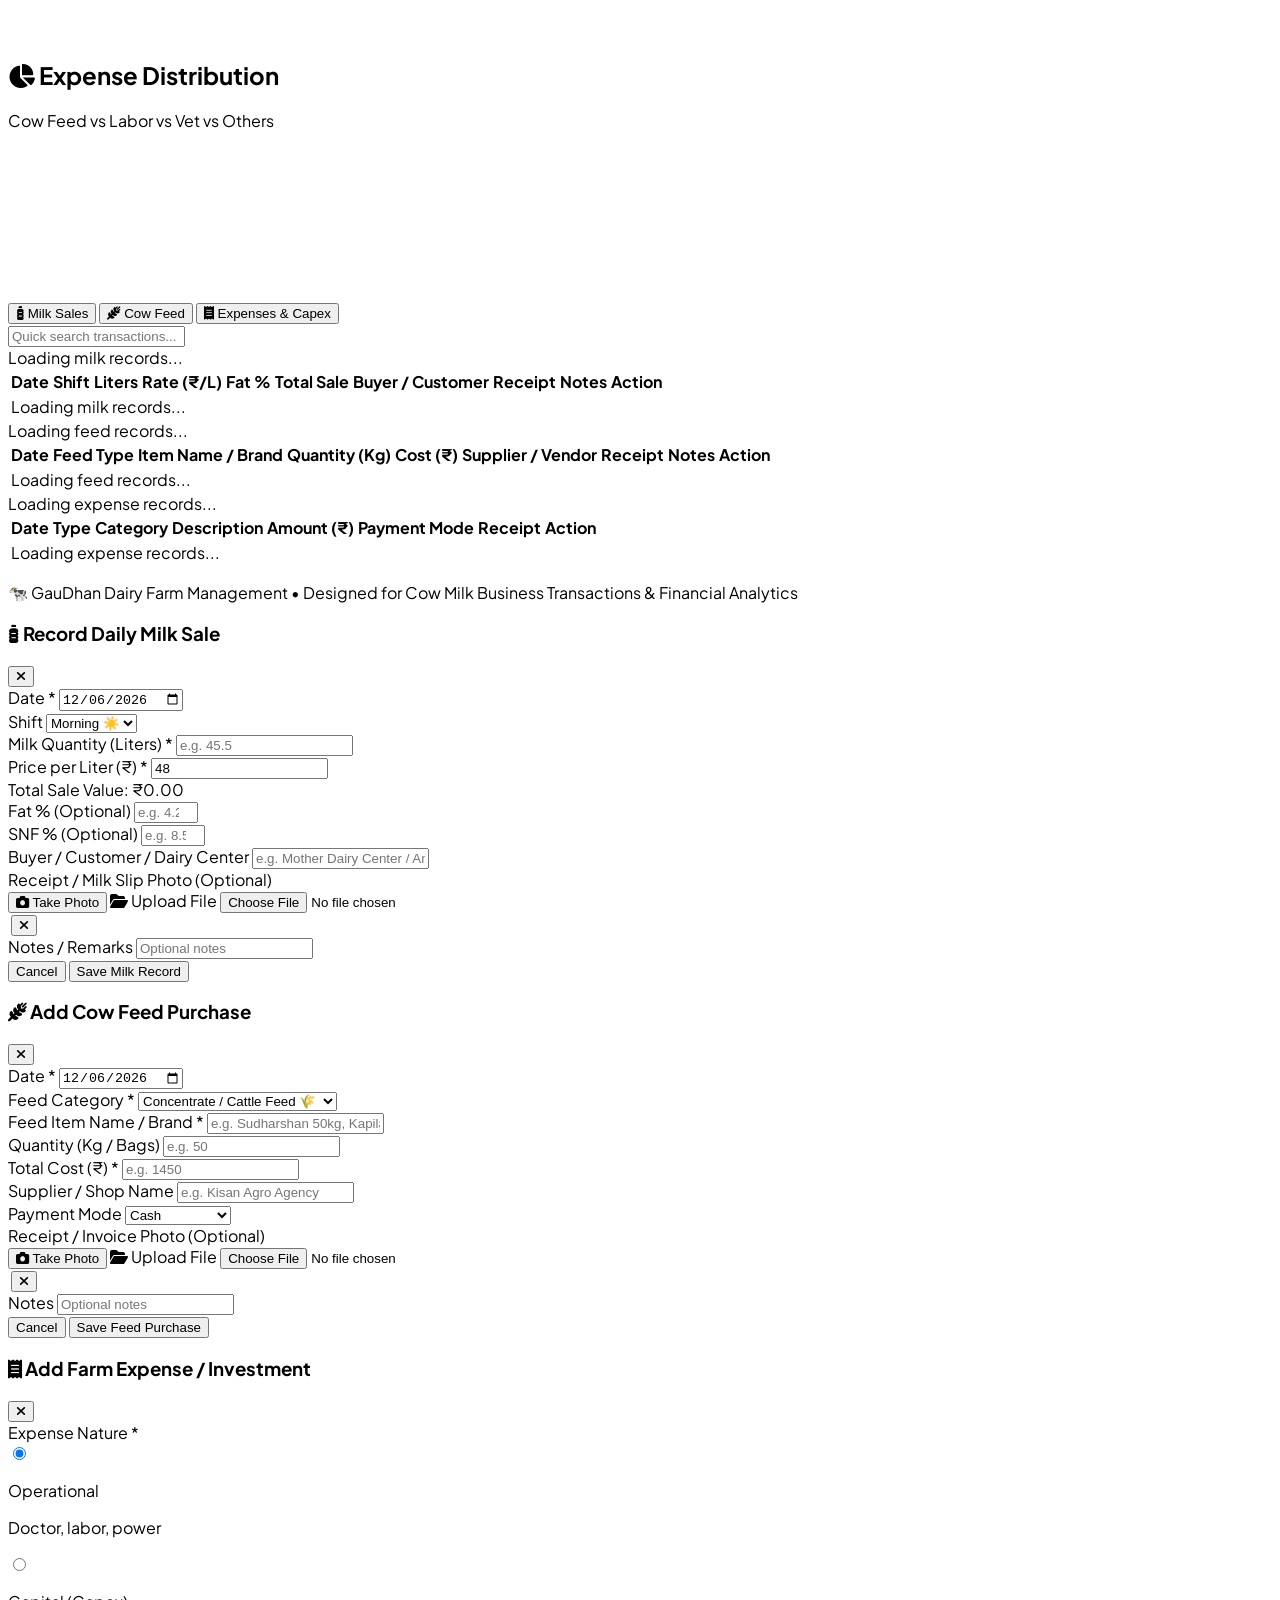
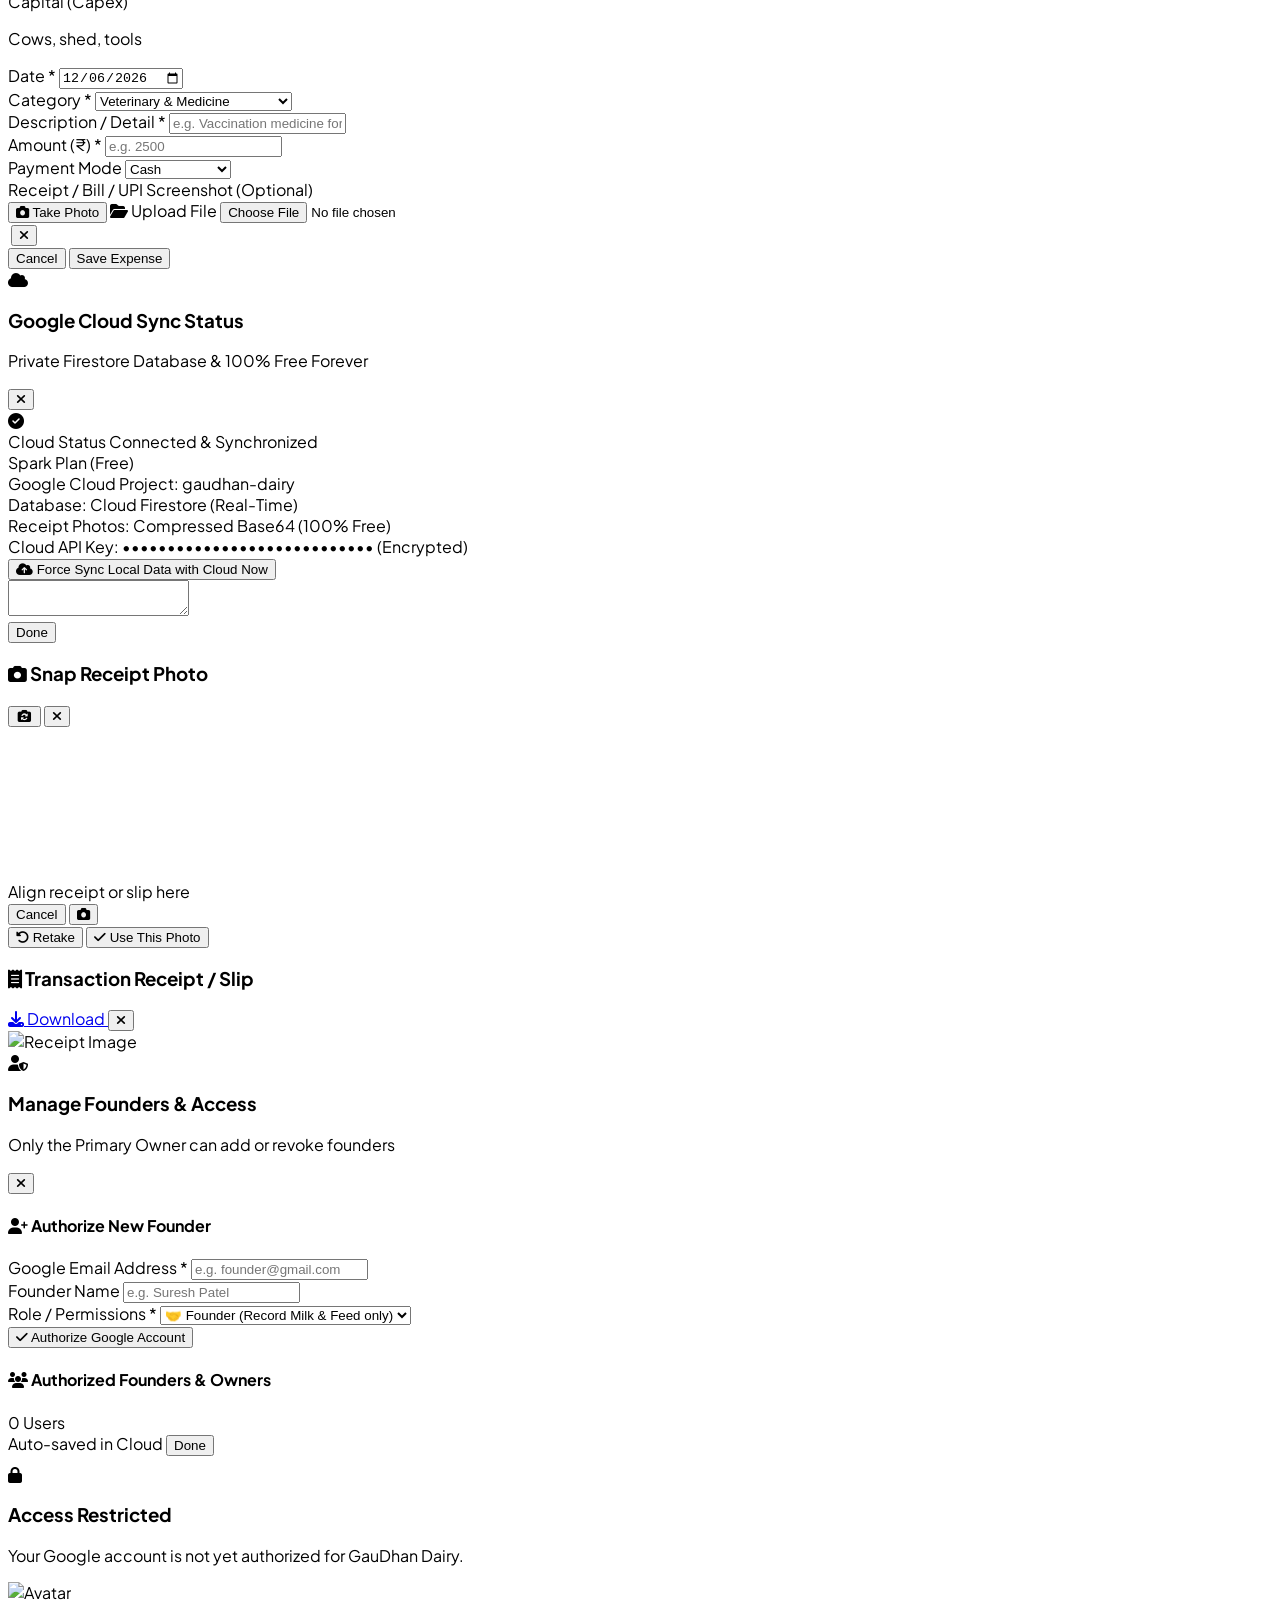
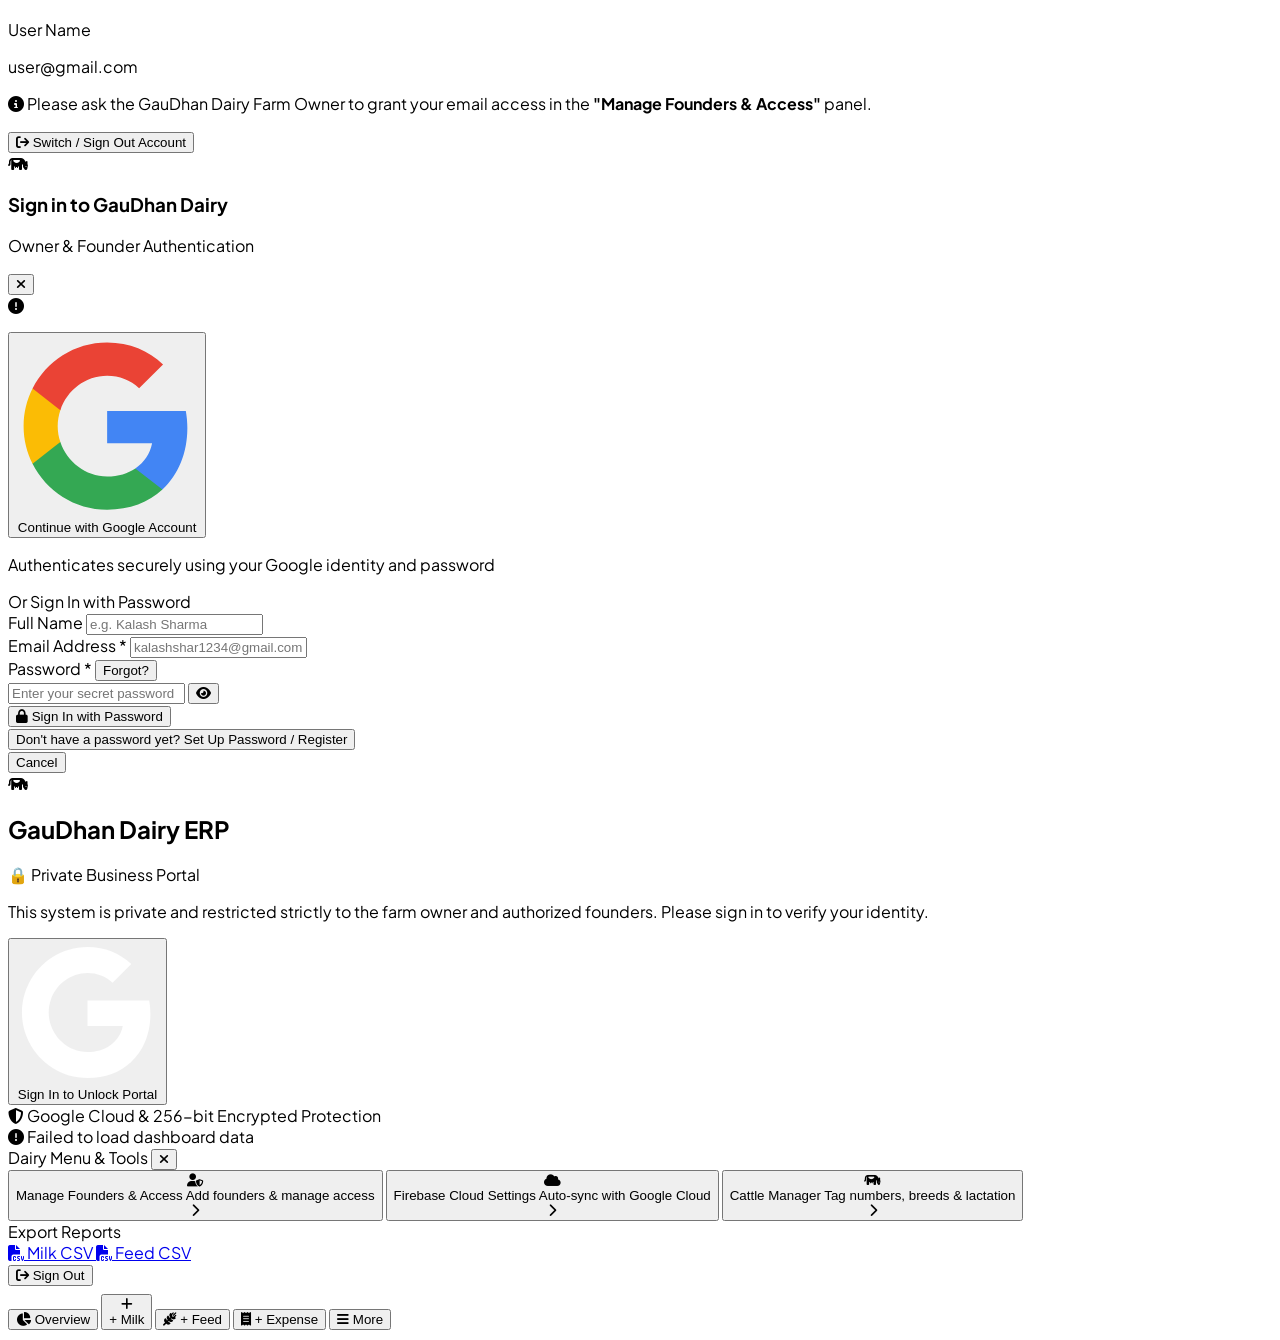
==== commit d7c05336: "Remove Partner Profit Division feature completely" ====
--- a/index.html
+++ b/index.html
@@ -322,172 +322,6 @@
       </div>
     </div>
 
-    <!-- PARTNER PROFIT DIVISION SECTION -->
-    <div class="bg-gradient-to-br from-white via-slate-50/70 to-emerald-50/30 rounded-2xl p-4 sm:p-6 border border-emerald-200/80 shadow-sm mb-6 sm:mb-8">
-      <!-- Header with title, ratios & timeframe pills -->
-      <div class="flex flex-col lg:flex-row lg:items-center justify-between pb-4 border-b border-slate-200/80 gap-3">
-        <div class="flex items-center gap-3">
-          <div class="w-10 h-10 sm:w-12 sm:h-12 rounded-xl sm:rounded-2xl bg-gradient-to-tr from-emerald-600 to-teal-500 text-white flex items-center justify-center text-lg sm:text-xl shadow-sm flex-shrink-0">
-            <i class="fa-solid fa-handshake"></i>
-          </div>
-          <div>
-            <div class="flex items-center gap-2 flex-wrap">
-              <h2 class="text-base sm:text-lg font-black text-slate-800 tracking-tight">Partner Profit Division</h2>
-              <span class="inline-flex items-center gap-1 px-2.5 py-0.5 rounded-full text-[11px] font-bold bg-emerald-100 text-emerald-800 border border-emerald-200">
-                <i class="fa-solid fa-circle-check text-[10px] text-emerald-600"></i> 100% Shared
-              </span>
-            </div>
-            <p class="text-xs text-slate-500 mt-0.5">
-              Automated profit sharing: <span class="font-semibold text-slate-700">Kalash (30%)</span> • <span class="font-semibold text-slate-700">Sandesh (35%)</span> • <span class="font-semibold text-slate-700">Yash (35%)</span>
-            </p>
-          </div>
-        </div>
-
-        <div class="flex items-center gap-2">
-          <div id="partner-active-period-badge" class="px-3 py-1.5 rounded-xl bg-white border border-emerald-200 shadow-xs flex items-center gap-2 text-xs font-semibold text-emerald-800">
-            <i class="fa-solid fa-calendar-check text-emerald-600"></i>
-            <span id="partner-active-period-text">Filter: Monthly</span>
-          </div>
-        </div>
-      </div>
-
-      <!-- Active Period Net Profit Banner -->
-      <div class="my-4 p-3 sm:p-4 rounded-xl bg-white border border-slate-200/80 flex flex-col sm:flex-row sm:items-center justify-between gap-2 shadow-xs">
-        <div class="flex items-center gap-2.5">
-          <span class="w-2.5 h-2.5 rounded-full bg-emerald-500 animate-pulse"></span>
-          <span class="text-xs sm:text-sm font-semibold text-slate-700" id="partner-period-active-title">Net Profit (Selected Period)</span>
-        </div>
-        <div class="flex items-baseline gap-2">
-          <span class="text-xs text-slate-500 font-medium">Net Profit Pool:</span>
-          <span id="partner-period-total-profit" class="text-base sm:text-xl font-black text-emerald-700">₹0.00</span>
-        </div>
-      </div>
-
-      <!-- 3 Partner Share Cards -->
-      <div class="grid grid-cols-1 md:grid-cols-3 gap-3 sm:gap-4 mb-4">
-        <!-- Kalash (30%) -->
-        <div class="relative bg-white rounded-xl p-4 sm:p-5 border-2 border-emerald-200 shadow-xs hover:shadow-md transition-all">
-          <div class="flex items-center justify-between mb-3">
-            <div class="flex items-center gap-2.5">
-              <div class="w-10 h-10 rounded-full bg-emerald-100 text-emerald-700 flex items-center justify-center font-bold text-sm shadow-xs">
-                K
-              </div>
-              <div>
-                <h4 class="text-sm font-bold text-slate-900">Kalash</h4>
-                <span class="text-[10px] font-semibold text-emerald-700 bg-emerald-50 px-2 py-0.5 rounded-full border border-emerald-200">👑 Primary Partner</span>
-              </div>
-            </div>
-            <div class="text-right">
-              <span class="text-xs font-black text-emerald-700 bg-emerald-100/70 px-2.5 py-1 rounded-lg">30% Share</span>
-            </div>
-          </div>
-          <div class="pt-2 border-t border-slate-100">
-            <p class="text-[11px] font-medium text-slate-500 uppercase tracking-wider">Partner Share</p>
-            <h3 id="partner-kalash-share" class="text-xl sm:text-2xl font-black text-slate-900 mt-0.5">₹0.00</h3>
-            <p id="partner-kalash-formula" class="text-[11px] text-slate-400 mt-1">30% of Total Net Profit</p>
-          </div>
-        </div>
-
-        <!-- Sandesh (35%) -->
-        <div class="relative bg-white rounded-xl p-4 sm:p-5 border border-slate-200 shadow-xs hover:shadow-md transition-all">
-          <div class="flex items-center justify-between mb-3">
-            <div class="flex items-center gap-2.5">
-              <div class="w-10 h-10 rounded-full bg-teal-100 text-teal-700 flex items-center justify-center font-bold text-sm shadow-xs">
-                S
-              </div>
-              <div>
-                <h4 class="text-sm font-bold text-slate-900">Sandesh</h4>
-                <span class="text-[10px] font-semibold text-teal-700 bg-teal-50 px-2 py-0.5 rounded-full border border-teal-200">🤝 Partner</span>
-              </div>
-            </div>
-            <div class="text-right">
-              <span class="text-xs font-black text-teal-700 bg-teal-100/70 px-2.5 py-1 rounded-lg">35% Share</span>
-            </div>
-          </div>
-          <div class="pt-2 border-t border-slate-100">
-            <p class="text-[11px] font-medium text-slate-500 uppercase tracking-wider">Partner Share</p>
-            <h3 id="partner-sandesh-share" class="text-xl sm:text-2xl font-black text-slate-900 mt-0.5">₹0.00</h3>
-            <p id="partner-sandesh-formula" class="text-[11px] text-slate-400 mt-1">35% of Total Net Profit</p>
-          </div>
-        </div>
-
-        <!-- Yash (35%) -->
-        <div class="relative bg-white rounded-xl p-4 sm:p-5 border border-slate-200 shadow-xs hover:shadow-md transition-all">
-          <div class="flex items-center justify-between mb-3">
-            <div class="flex items-center gap-2.5">
-              <div class="w-10 h-10 rounded-full bg-blue-100 text-blue-700 flex items-center justify-center font-bold text-sm shadow-xs">
-                Y
-              </div>
-              <div>
-                <h4 class="text-sm font-bold text-slate-900">Yash</h4>
-                <span class="text-[10px] font-semibold text-blue-700 bg-blue-50 px-2 py-0.5 rounded-full border border-blue-200">🤝 Partner</span>
-              </div>
-            </div>
-            <div class="text-right">
-              <span class="text-xs font-black text-blue-700 bg-blue-100/70 px-2.5 py-1 rounded-lg">35% Share</span>
-            </div>
-          </div>
-          <div class="pt-2 border-t border-slate-100">
-            <p class="text-[11px] font-medium text-slate-500 uppercase tracking-wider">Partner Share</p>
-            <h3 id="partner-yash-share" class="text-xl sm:text-2xl font-black text-slate-900 mt-0.5">₹0.00</h3>
-            <p id="partner-yash-formula" class="text-[11px] text-slate-400 mt-1">35% of Total Net Profit</p>
-          </div>
-        </div>
-      </div>
-
-      <!-- Comparison Breakdown Table across Daily, Monthly & Yearly -->
-      <div class="bg-white rounded-xl border border-slate-200/80 overflow-hidden shadow-xs">
-        <div class="px-4 py-3 bg-slate-50/80 border-b border-slate-200/80 flex items-center justify-between">
-          <span class="text-xs font-bold text-slate-700 flex items-center gap-1.5">
-            <i class="fa-solid fa-table-cells text-slate-500"></i> Profit Division Breakdown by Timeframe
-          </span>
-          <span class="text-[11px] text-slate-500 font-medium hidden sm:inline">Ratios: Kalash 30% | Sandesh 35% | Yash 35%</span>
-        </div>
-        <div class="overflow-x-auto">
-          <table class="w-full text-left text-xs">
-            <thead class="text-[11px] font-semibold text-slate-500 bg-slate-50 uppercase tracking-wider border-b border-slate-100">
-              <tr>
-                <th class="px-3 sm:px-4 py-2.5">Timeframe</th>
-                <th class="px-3 sm:px-4 py-2.5">Total Net Profit</th>
-                <th class="px-3 sm:px-4 py-2.5 text-emerald-800 bg-emerald-50/40">Kalash (30%)</th>
-                <th class="px-3 sm:px-4 py-2.5 text-teal-800 bg-teal-50/40">Sandesh (35%)</th>
-                <th class="px-3 sm:px-4 py-2.5 text-blue-800 bg-blue-50/40">Yash (35%)</th>
-              </tr>
-            </thead>
-            <tbody class="divide-y divide-slate-100 font-medium">
-              <tr class="hover:bg-slate-50/60 transition-colors">
-                <td class="px-3 sm:px-4 py-2.5 text-slate-800 flex items-center gap-1.5 font-bold">
-                  <i class="fa-regular fa-calendar-day text-slate-400"></i> Daily (Today)
-                </td>
-                <td class="px-3 sm:px-4 py-2.5 font-bold" id="tbl-profit-daily">₹0.00</td>
-                <td class="px-3 sm:px-4 py-2.5 text-emerald-700 font-semibold bg-emerald-50/20" id="tbl-kalash-daily">₹0.00</td>
-                <td class="px-3 sm:px-4 py-2.5 text-teal-700 font-semibold bg-teal-50/20" id="tbl-sandesh-daily">₹0.00</td>
-                <td class="px-3 sm:px-4 py-2.5 text-blue-700 font-semibold bg-blue-50/20" id="tbl-yash-daily">₹0.00</td>
-              </tr>
-              <tr class="hover:bg-slate-50/60 transition-colors bg-emerald-50/10">
-                <td class="px-3 sm:px-4 py-2.5 text-slate-800 flex items-center gap-1.5 font-bold">
-                  <i class="fa-regular fa-calendar-days text-slate-400"></i> Monthly (This Month)
-                </td>
-                <td class="px-3 sm:px-4 py-2.5 font-bold" id="tbl-profit-monthly">₹0.00</td>
-                <td class="px-3 sm:px-4 py-2.5 text-emerald-700 font-semibold bg-emerald-50/20" id="tbl-kalash-monthly">₹0.00</td>
-                <td class="px-3 sm:px-4 py-2.5 text-teal-700 font-semibold bg-teal-50/20" id="tbl-sandesh-monthly">₹0.00</td>
-                <td class="px-3 sm:px-4 py-2.5 text-blue-700 font-semibold bg-blue-50/20" id="tbl-yash-monthly">₹0.00</td>
-              </tr>
-              <tr class="hover:bg-slate-50/60 transition-colors">
-                <td class="px-3 sm:px-4 py-2.5 text-slate-800 flex items-center gap-1.5 font-bold">
-                  <i class="fa-regular fa-calendar text-slate-400"></i> Yearly (This Year)
-                </td>
-                <td class="px-3 sm:px-4 py-2.5 font-bold" id="tbl-profit-yearly">₹0.00</td>
-                <td class="px-3 sm:px-4 py-2.5 text-emerald-700 font-semibold bg-emerald-50/20" id="tbl-kalash-yearly">₹0.00</td>
-                <td class="px-3 sm:px-4 py-2.5 text-teal-700 font-semibold bg-teal-50/20" id="tbl-sandesh-yearly">₹0.00</td>
-                <td class="px-3 sm:px-4 py-2.5 text-blue-700 font-semibold bg-blue-50/20" id="tbl-yash-yearly">₹0.00</td>
-              </tr>
-            </tbody>
-          </table>
-        </div>
-      </div>
-    </div>
-
     <!-- CHARTS SECTION -->
     <div class="grid grid-cols-1 lg:grid-cols-3 gap-6 mb-8">
       <!-- Main Trend Chart: Revenue vs Operational Expenses vs Net Profit -->
@@ -1434,7 +1268,7 @@
   </nav>
 
   <!-- Scripts -->
-  <script src="firebaseSync.js?v=17"></script>
-  <script src="app.js?v=17"></script>
+  <script src="firebaseSync.js?v=18"></script>
+  <script src="app.js?v=18"></script>
 </body>
 </html>
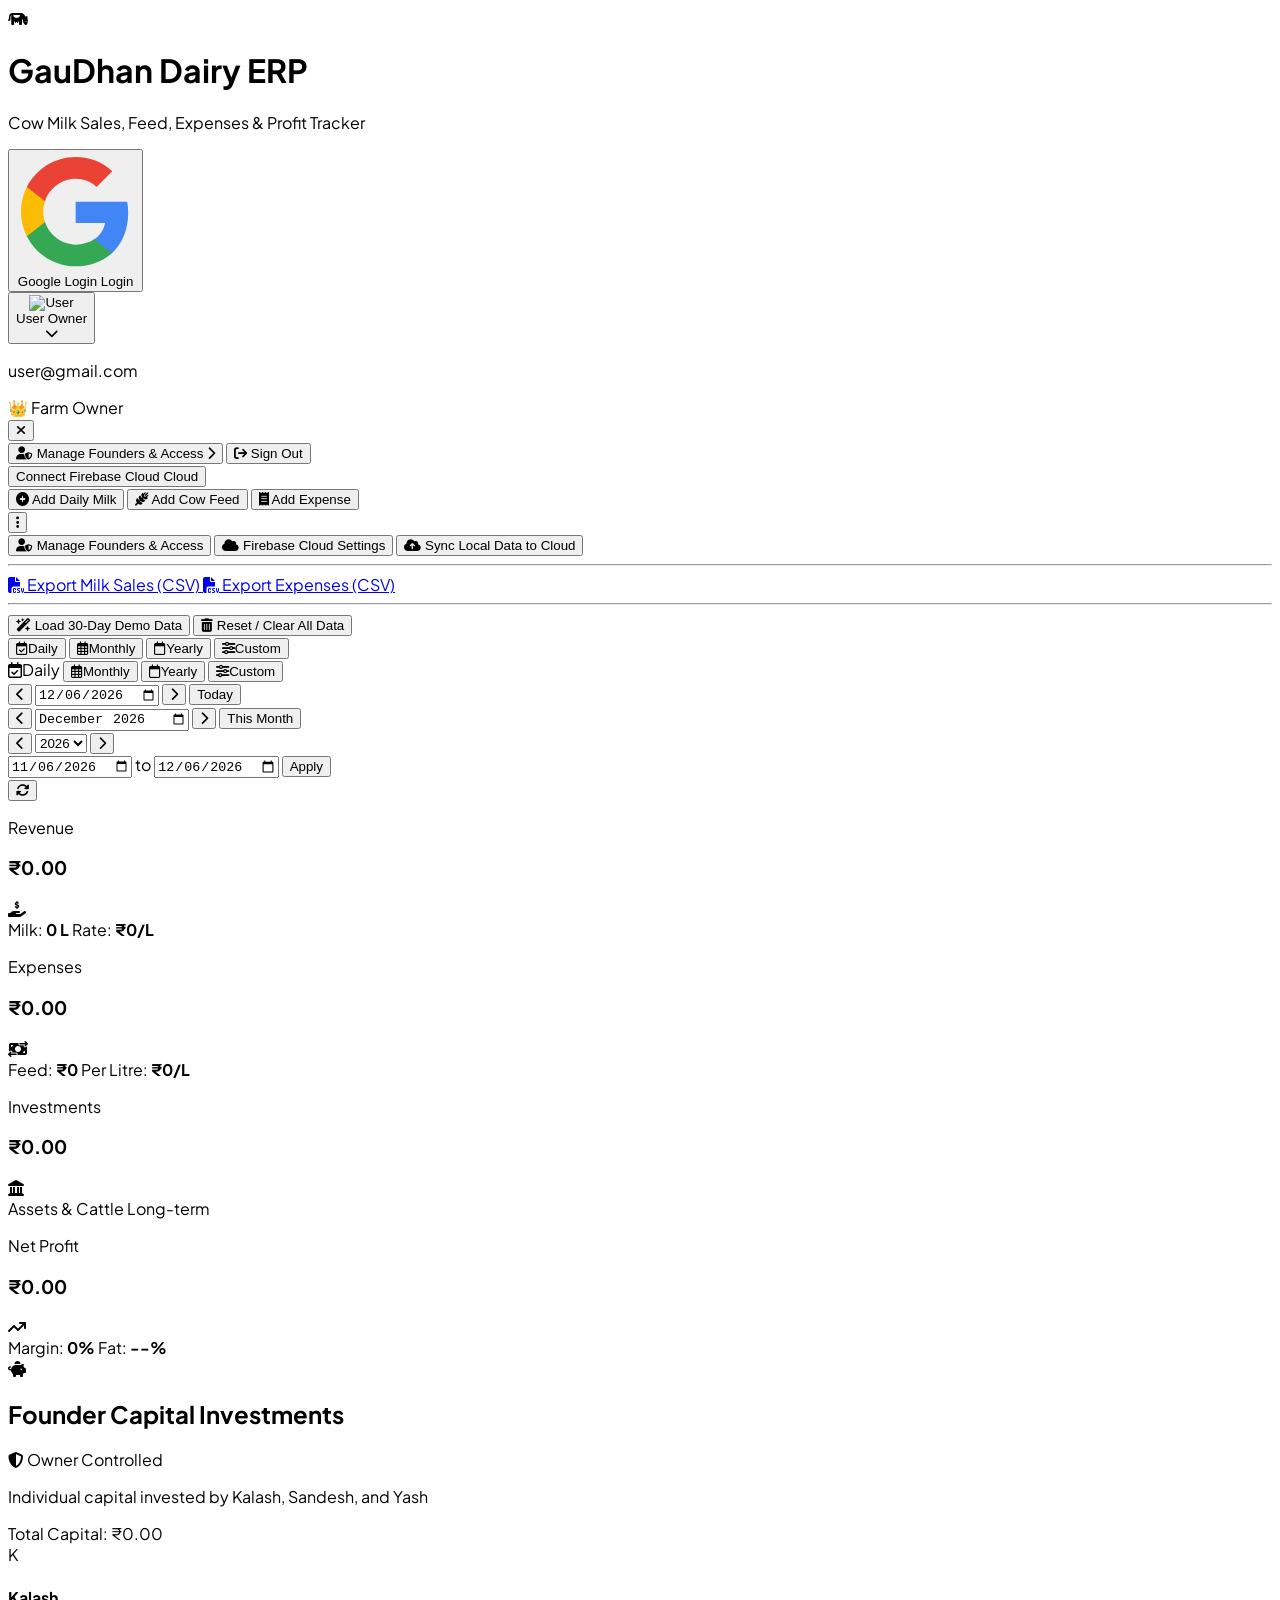
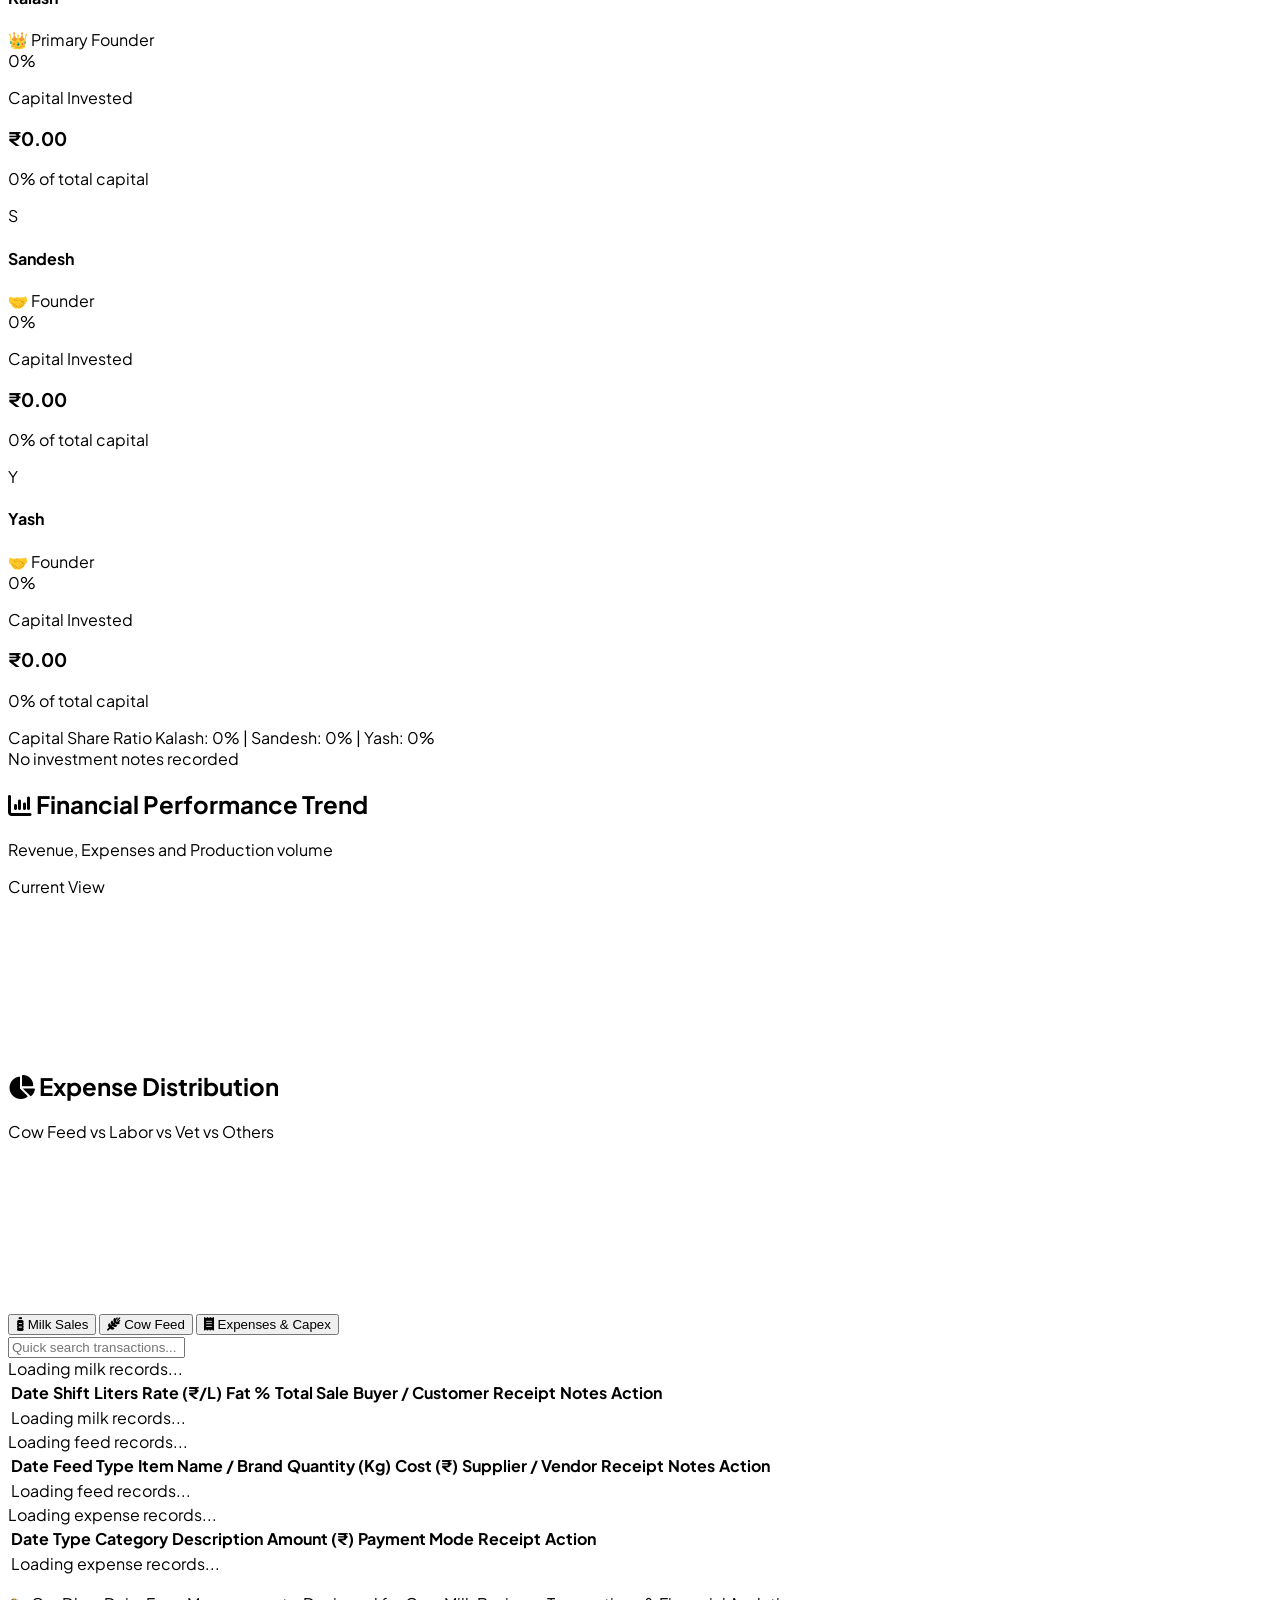
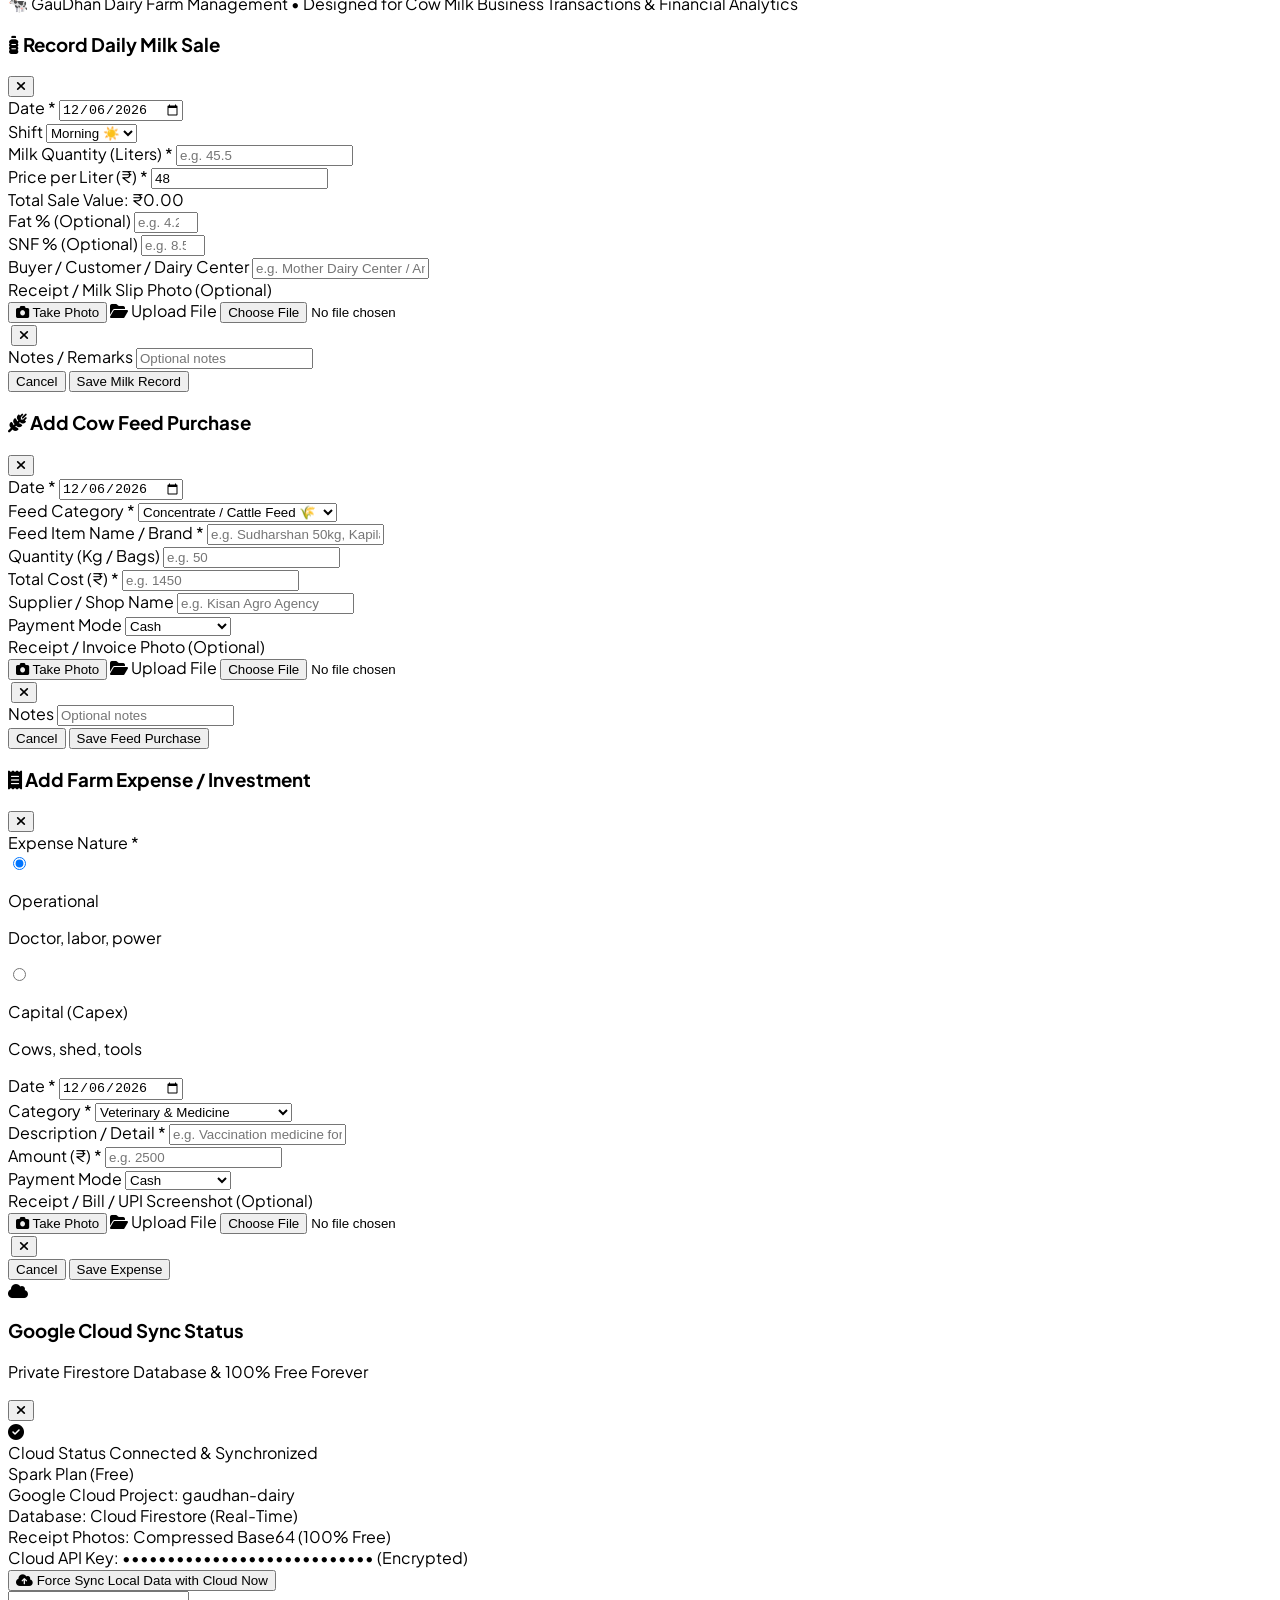
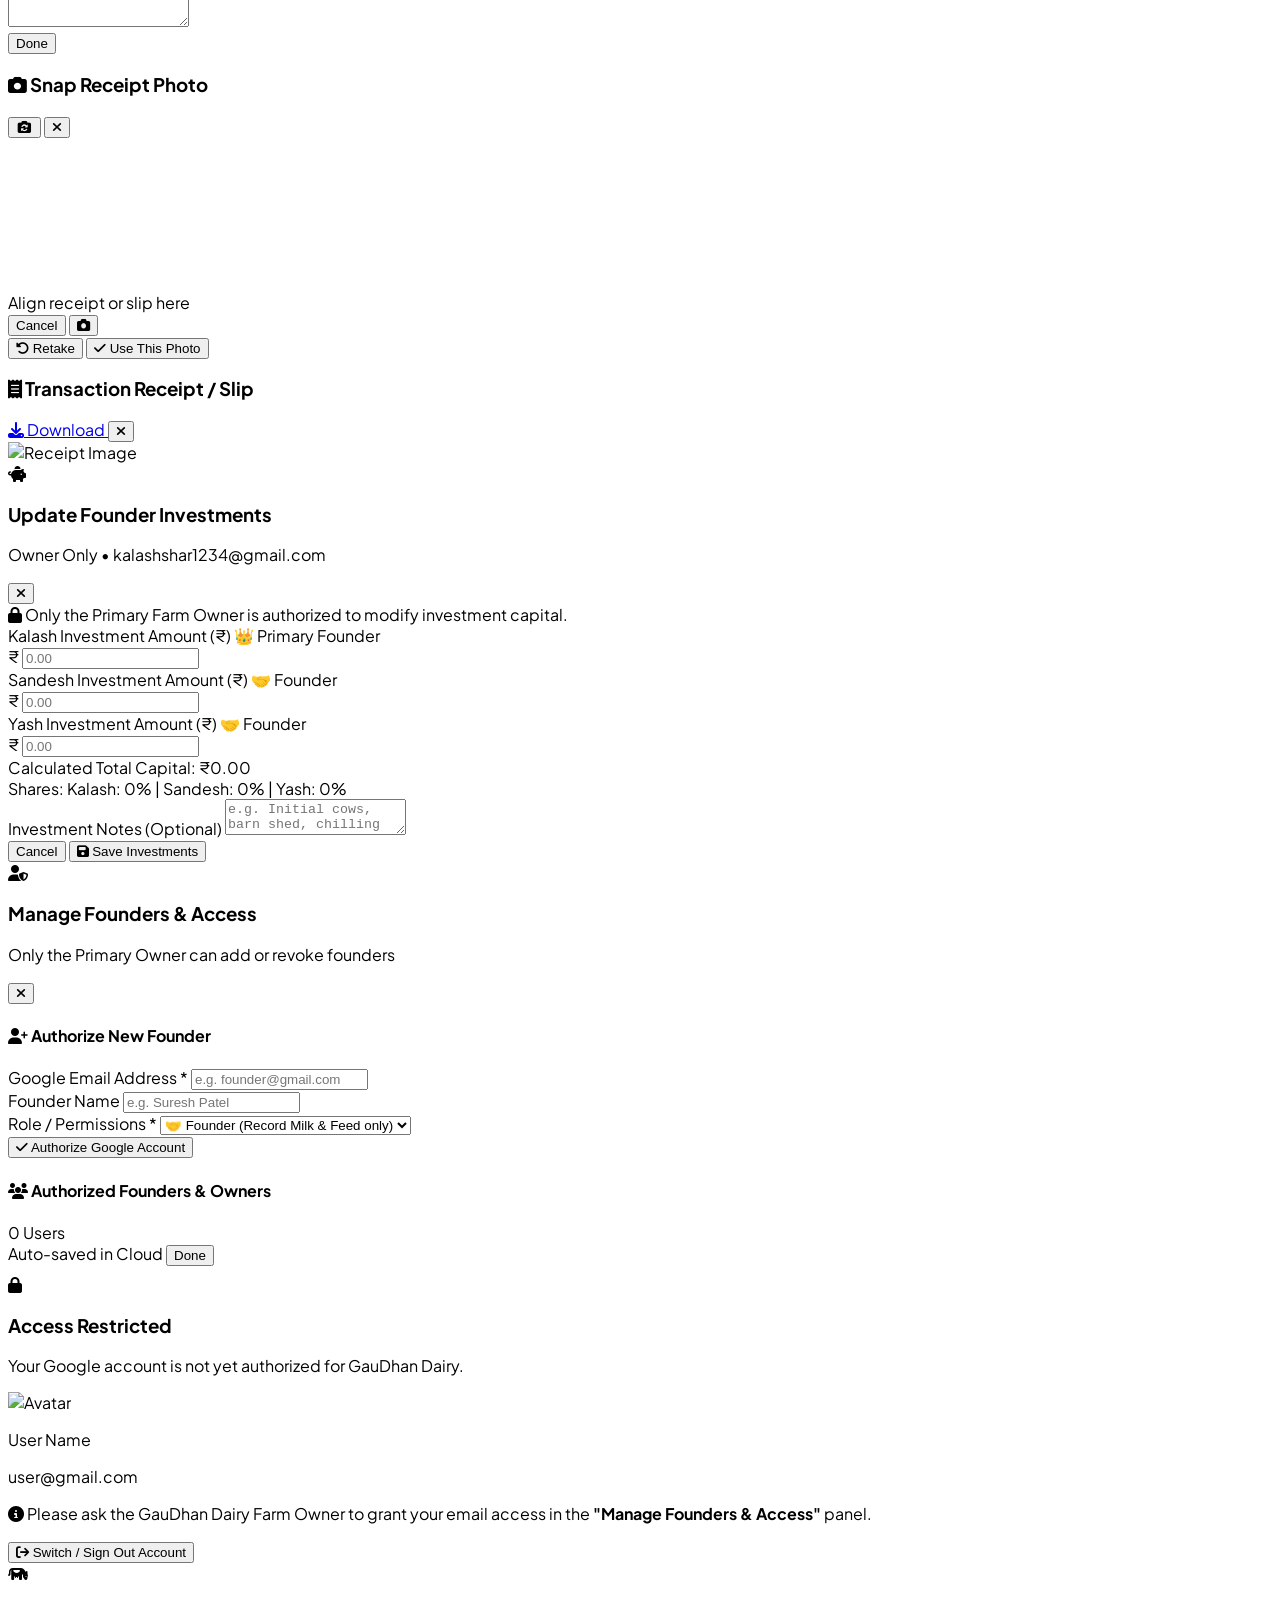
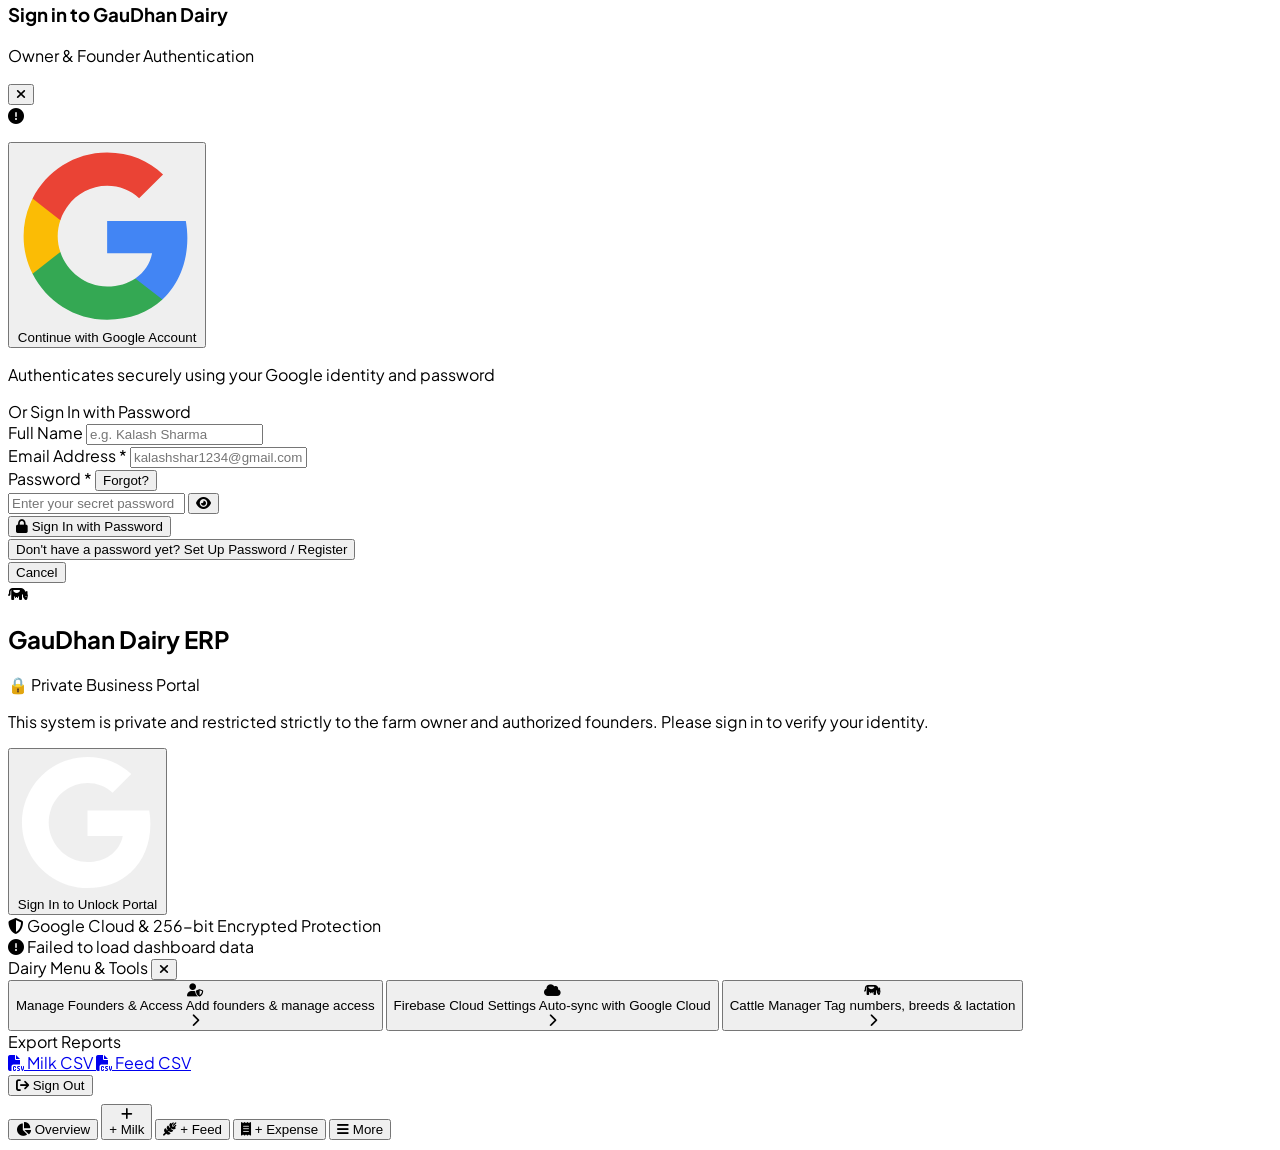
==== commit d922ab70: "Add Owner-only Founder Capital Investment card and management modal for Kalash, Sandesh, and Yash" ====
--- a/index.html
+++ b/index.html
@@ -322,6 +322,133 @@
       </div>
     </div>
 
+    <!-- INDIVIDUAL PARTNER CAPITAL INVESTMENTS SECTION -->
+    <div class="bg-white rounded-2xl p-4 sm:p-6 border border-slate-200/80 shadow-sm mb-6 sm:mb-8">
+      <div class="flex flex-col sm:flex-row sm:items-center justify-between pb-4 border-b border-slate-100 gap-3">
+        <div class="flex items-center gap-3">
+          <div class="w-10 h-10 sm:w-12 sm:h-12 rounded-xl sm:rounded-2xl bg-gradient-to-tr from-indigo-600 to-blue-500 text-white flex items-center justify-center text-lg sm:text-xl shadow-sm flex-shrink-0">
+            <i class="fa-solid fa-piggy-bank"></i>
+          </div>
+          <div>
+            <div class="flex items-center gap-2 flex-wrap">
+              <h2 class="text-base sm:text-lg font-black text-slate-800 tracking-tight">Founder Capital Investments</h2>
+              <span class="inline-flex items-center gap-1 px-2.5 py-0.5 rounded-full text-[10px] font-bold bg-indigo-50 text-indigo-700 border border-indigo-200">
+                <i class="fa-solid fa-shield-halved text-[9px]"></i> Owner Controlled
+              </span>
+            </div>
+            <p class="text-xs text-slate-500 mt-0.5">Individual capital invested by Kalash, Sandesh, and Yash</p>
+          </div>
+        </div>
+
+        <!-- Action & Total Pool Badge -->
+        <div class="flex items-center gap-2 flex-wrap sm:flex-nowrap">
+          <div class="px-3 py-1.5 rounded-xl bg-slate-50 border border-slate-200 text-xs font-semibold text-slate-700">
+            <span class="text-slate-400 font-normal">Total Capital:</span>
+            <span id="investment-total-pool" class="font-black text-slate-900 ml-1">₹0.00</span>
+          </div>
+          <!-- Edit Button: STRICTLY VISIBLE ONLY TO PRIMARY OWNER -->
+          <button id="btn-edit-investments" onclick="openInvestmentModal()" style="display: none;" class="px-3.5 py-1.5 rounded-xl bg-indigo-600 hover:bg-indigo-700 text-white text-xs font-bold flex items-center gap-1.5 shadow-sm active:scale-95 transition-all">
+            <i class="fa-solid fa-pen-to-square"></i> Manage Investments
+          </button>
+        </div>
+      </div>
+
+      <!-- 3 Individual Partner Investment Cards -->
+      <div class="grid grid-cols-1 md:grid-cols-3 gap-3 sm:gap-4 mt-4">
+        <!-- 1. Kalash Investment Card -->
+        <div class="bg-gradient-to-br from-emerald-50/40 via-white to-white rounded-xl p-4 sm:p-5 border border-emerald-200/80 shadow-2xs hover:shadow-sm transition-all">
+          <div class="flex items-center justify-between mb-3">
+            <div class="flex items-center gap-2.5">
+              <div class="w-10 h-10 rounded-full bg-emerald-100 text-emerald-800 font-black text-sm flex items-center justify-center shadow-xs">
+                K
+              </div>
+              <div>
+                <h4 class="text-sm font-bold text-slate-900">Kalash</h4>
+                <span class="text-[10px] font-semibold text-emerald-700 bg-emerald-50 px-2 py-0.5 rounded-full border border-emerald-200">👑 Primary Founder</span>
+              </div>
+            </div>
+            <span id="invest-pct-kalash" class="text-xs font-black text-emerald-700 bg-emerald-100/70 px-2 py-0.5 rounded-lg">0%</span>
+          </div>
+          <div class="pt-2 border-t border-slate-100">
+            <p class="text-[11px] font-semibold text-slate-400 uppercase tracking-wider">Capital Invested</p>
+            <h3 id="invest-val-kalash" class="text-xl sm:text-2xl font-black text-slate-900 mt-0.5">₹0.00</h3>
+            <!-- Progress bar -->
+            <div class="w-full bg-slate-100 rounded-full h-2 mt-3 overflow-hidden">
+              <div id="invest-bar-kalash" class="bg-emerald-500 h-2 rounded-full transition-all duration-500" style="width: 0%"></div>
+            </div>
+            <p id="invest-share-label-kalash" class="text-[10px] text-slate-400 mt-1.5">0% of total capital</p>
+          </div>
+        </div>
+
+        <!-- 2. Sandesh Investment Card -->
+        <div class="bg-gradient-to-br from-teal-50/40 via-white to-white rounded-xl p-4 sm:p-5 border border-teal-200/80 shadow-2xs hover:shadow-sm transition-all">
+          <div class="flex items-center justify-between mb-3">
+            <div class="flex items-center gap-2.5">
+              <div class="w-10 h-10 rounded-full bg-teal-100 text-teal-800 font-black text-sm flex items-center justify-center shadow-xs">
+                S
+              </div>
+              <div>
+                <h4 class="text-sm font-bold text-slate-900">Sandesh</h4>
+                <span class="text-[10px] font-semibold text-teal-700 bg-teal-50 px-2 py-0.5 rounded-full border border-teal-200">🤝 Founder</span>
+              </div>
+            </div>
+            <span id="invest-pct-sandesh" class="text-xs font-black text-teal-700 bg-teal-100/70 px-2 py-0.5 rounded-lg">0%</span>
+          </div>
+          <div class="pt-2 border-t border-slate-100">
+            <p class="text-[11px] font-semibold text-slate-400 uppercase tracking-wider">Capital Invested</p>
+            <h3 id="invest-val-sandesh" class="text-xl sm:text-2xl font-black text-slate-900 mt-0.5">₹0.00</h3>
+            <!-- Progress bar -->
+            <div class="w-full bg-slate-100 rounded-full h-2 mt-3 overflow-hidden">
+              <div id="invest-bar-sandesh" class="bg-teal-500 h-2 rounded-full transition-all duration-500" style="width: 0%"></div>
+            </div>
+            <p id="invest-share-label-sandesh" class="text-[10px] text-slate-400 mt-1.5">0% of total capital</p>
+          </div>
+        </div>
+
+        <!-- 3. Yash Investment Card -->
+        <div class="bg-gradient-to-br from-blue-50/40 via-white to-white rounded-xl p-4 sm:p-5 border border-blue-200/80 shadow-2xs hover:shadow-sm transition-all">
+          <div class="flex items-center justify-between mb-3">
+            <div class="flex items-center gap-2.5">
+              <div class="w-10 h-10 rounded-full bg-blue-100 text-blue-800 font-black text-sm flex items-center justify-center shadow-xs">
+                Y
+              </div>
+              <div>
+                <h4 class="text-sm font-bold text-slate-900">Yash</h4>
+                <span class="text-[10px] font-semibold text-blue-700 bg-blue-50 px-2 py-0.5 rounded-full border border-blue-200">🤝 Founder</span>
+              </div>
+            </div>
+            <span id="invest-pct-yash" class="text-xs font-black text-blue-700 bg-blue-100/70 px-2 py-0.5 rounded-lg">0%</span>
+          </div>
+          <div class="pt-2 border-t border-slate-100">
+            <p class="text-[11px] font-semibold text-slate-400 uppercase tracking-wider">Capital Invested</p>
+            <h3 id="invest-val-yash" class="text-xl sm:text-2xl font-black text-slate-900 mt-0.5">₹0.00</h3>
+            <!-- Progress bar -->
+            <div class="w-full bg-slate-100 rounded-full h-2 mt-3 overflow-hidden">
+              <div id="invest-bar-yash" class="bg-blue-500 h-2 rounded-full transition-all duration-500" style="width: 0%"></div>
+            </div>
+            <p id="invest-share-label-yash" class="text-[10px] text-slate-400 mt-1.5">0% of total capital</p>
+          </div>
+        </div>
+      </div>
+
+      <!-- Combined Capital Ratio Bar & Notes -->
+      <div class="mt-4 pt-4 border-t border-slate-100">
+        <div class="flex items-center justify-between text-xs text-slate-500 mb-1.5 font-medium">
+          <span>Capital Share Ratio</span>
+          <span id="invest-ratio-summary">Kalash: 0% | Sandesh: 0% | Yash: 0%</span>
+        </div>
+        <div class="w-full h-3 bg-slate-100 rounded-full flex overflow-hidden">
+          <div id="invest-pool-kalash" class="bg-emerald-500 h-full transition-all duration-500" style="width: 0%" title="Kalash"></div>
+          <div id="invest-pool-sandesh" class="bg-teal-500 h-full transition-all duration-500" style="width: 0%" title="Sandesh"></div>
+          <div id="invest-pool-yash" class="bg-blue-500 h-full transition-all duration-500" style="width: 0%" title="Yash"></div>
+        </div>
+        <div class="flex items-center justify-between text-[11px] text-slate-400 mt-2">
+          <span id="invest-notes-text">No investment notes recorded</span>
+          <span id="invest-updated-text"></span>
+        </div>
+      </div>
+    </div>
+
     <!-- CHARTS SECTION -->
     <div class="grid grid-cols-1 lg:grid-cols-3 gap-6 mb-8">
       <!-- Main Trend Chart: Revenue vs Operational Expenses vs Net Profit -->
@@ -928,6 +1055,95 @@
     </div>
   </div>
 
+  <!-- OWNER-ONLY INVESTMENT MANAGEMENT MODAL -->
+  <div id="investmentModal" class="fixed inset-0 bg-slate-900/60 backdrop-blur-xs flex items-center justify-center p-4 z-50 hidden animate-fade-in overflow-y-auto">
+    <div class="bg-white rounded-2xl max-w-lg w-full p-5 sm:p-6 shadow-2xl border border-slate-100 max-h-[90vh] overflow-y-auto">
+      <div class="flex items-center justify-between pb-3 border-b border-slate-100 mb-4">
+        <div class="flex items-center gap-2.5">
+          <div class="w-9 h-9 rounded-xl bg-indigo-50 border border-indigo-100 text-indigo-700 flex items-center justify-center font-bold">
+            <i class="fa-solid fa-piggy-bank"></i>
+          </div>
+          <div>
+            <h3 class="text-base font-bold text-slate-800">Update Founder Investments</h3>
+            <p class="text-[11px] text-slate-400 font-medium">Owner Only • kalashshar1234@gmail.com</p>
+          </div>
+        </div>
+        <button type="button" onclick="closeInvestmentModal()" class="text-slate-400 hover:text-slate-600 p-1.5 rounded-lg">
+          <i class="fa-solid fa-xmark text-lg"></i>
+        </button>
+      </div>
+
+      <!-- Security Notice -->
+      <div class="p-3 rounded-xl bg-indigo-50 border border-indigo-100 text-indigo-900 flex items-center gap-2 text-xs mb-4">
+        <i class="fa-solid fa-lock text-indigo-600 flex-shrink-0"></i>
+        <span>Only the Primary Farm Owner is authorized to modify investment capital.</span>
+      </div>
+
+      <form id="form-manage-investments" onsubmit="saveFounderInvestments(event)" class="space-y-4">
+        <!-- Kalash -->
+        <div>
+          <label class="block text-xs font-bold text-slate-700 mb-1">
+            Kalash Investment Amount (₹)
+            <span class="text-[10px] text-emerald-600 font-semibold ml-1">👑 Primary Founder</span>
+          </label>
+          <div class="relative">
+            <span class="absolute left-3 top-2.5 text-slate-400 font-bold text-sm">₹</span>
+            <input type="number" step="any" min="0" id="input-invest-kalash" oninput="calculateModalInvestmentTotal()" required placeholder="0.00" class="w-full pl-8 pr-3 py-2 border border-slate-300 rounded-xl text-sm font-bold text-slate-800 focus:ring-2 focus:ring-emerald-500 outline-none">
+          </div>
+        </div>
+
+        <!-- Sandesh -->
+        <div>
+          <label class="block text-xs font-bold text-slate-700 mb-1">
+            Sandesh Investment Amount (₹)
+            <span class="text-[10px] text-teal-600 font-semibold ml-1">🤝 Founder</span>
+          </label>
+          <div class="relative">
+            <span class="absolute left-3 top-2.5 text-slate-400 font-bold text-sm">₹</span>
+            <input type="number" step="any" min="0" id="input-invest-sandesh" oninput="calculateModalInvestmentTotal()" required placeholder="0.00" class="w-full pl-8 pr-3 py-2 border border-slate-300 rounded-xl text-sm font-bold text-slate-800 focus:ring-2 focus:ring-teal-500 outline-none">
+          </div>
+        </div>
+
+        <!-- Yash -->
+        <div>
+          <label class="block text-xs font-bold text-slate-700 mb-1">
+            Yash Investment Amount (₹)
+            <span class="text-[10px] text-blue-600 font-semibold ml-1">🤝 Founder</span>
+          </label>
+          <div class="relative">
+            <span class="absolute left-3 top-2.5 text-slate-400 font-bold text-sm">₹</span>
+            <input type="number" step="any" min="0" id="input-invest-yash" oninput="calculateModalInvestmentTotal()" required placeholder="0.00" class="w-full pl-8 pr-3 py-2 border border-slate-300 rounded-xl text-sm font-bold text-slate-800 focus:ring-2 focus:ring-blue-500 outline-none">
+          </div>
+        </div>
+
+        <!-- Live preview of total and ratios -->
+        <div class="p-3 rounded-xl bg-slate-50 border border-slate-200">
+          <div class="flex items-center justify-between text-xs font-bold text-slate-700 mb-1">
+            <span>Calculated Total Capital:</span>
+            <span id="modal-invest-total" class="text-sm font-black text-indigo-700">₹0.00</span>
+          </div>
+          <div class="flex items-center justify-between text-[11px] text-slate-500">
+            <span>Shares:</span>
+            <span id="modal-invest-shares" class="font-semibold text-slate-700">Kalash: 0% | Sandesh: 0% | Yash: 0%</span>
+          </div>
+        </div>
+
+        <!-- Notes / Investment description -->
+        <div>
+          <label class="block text-xs font-semibold text-slate-600 mb-1">Investment Notes (Optional)</label>
+          <textarea id="input-invest-notes" rows="2" placeholder="e.g. Initial cows, barn shed, chilling plant equipment" class="w-full px-3 py-2 border border-slate-300 rounded-xl text-xs outline-none focus:ring-2 focus:ring-indigo-500"></textarea>
+        </div>
+
+        <div class="flex items-center justify-end gap-2.5 pt-2 border-t border-slate-100">
+          <button type="button" onclick="closeInvestmentModal()" class="px-4 py-2 border border-slate-200 text-slate-600 rounded-xl text-xs font-semibold hover:bg-slate-50">Cancel</button>
+          <button type="submit" id="btn-save-investments" class="px-5 py-2 bg-indigo-600 hover:bg-indigo-700 text-white rounded-xl text-xs font-bold shadow-md shadow-indigo-600/20 active:scale-95 transition-all flex items-center gap-1.5">
+            <i class="fa-solid fa-floppy-disk"></i> Save Investments
+          </button>
+        </div>
+      </form>
+    </div>
+  </div>
+
   <!-- 6. MANAGE FOUNDERS & ACCESS CONTROL MODAL -->
   <div id="accessModal" class="fixed inset-0 bg-slate-900/75 backdrop-blur-sm z-50 flex items-end sm:items-center justify-center p-0 sm:p-4 hidden overflow-y-auto">
     <div class="bg-white rounded-t-3xl sm:rounded-2xl max-w-xl w-full shadow-2xl border border-slate-100 overflow-hidden transform transition-all modal-sheet-enter max-h-[88vh] sm:max-h-[90vh] flex flex-col pb-safe">
@@ -1268,7 +1484,7 @@
   </nav>
 
   <!-- Scripts -->
-  <script src="firebaseSync.js?v=18"></script>
-  <script src="app.js?v=18"></script>
+  <script src="firebaseSync.js?v=19"></script>
+  <script src="app.js?v=19"></script>
 </body>
 </html>
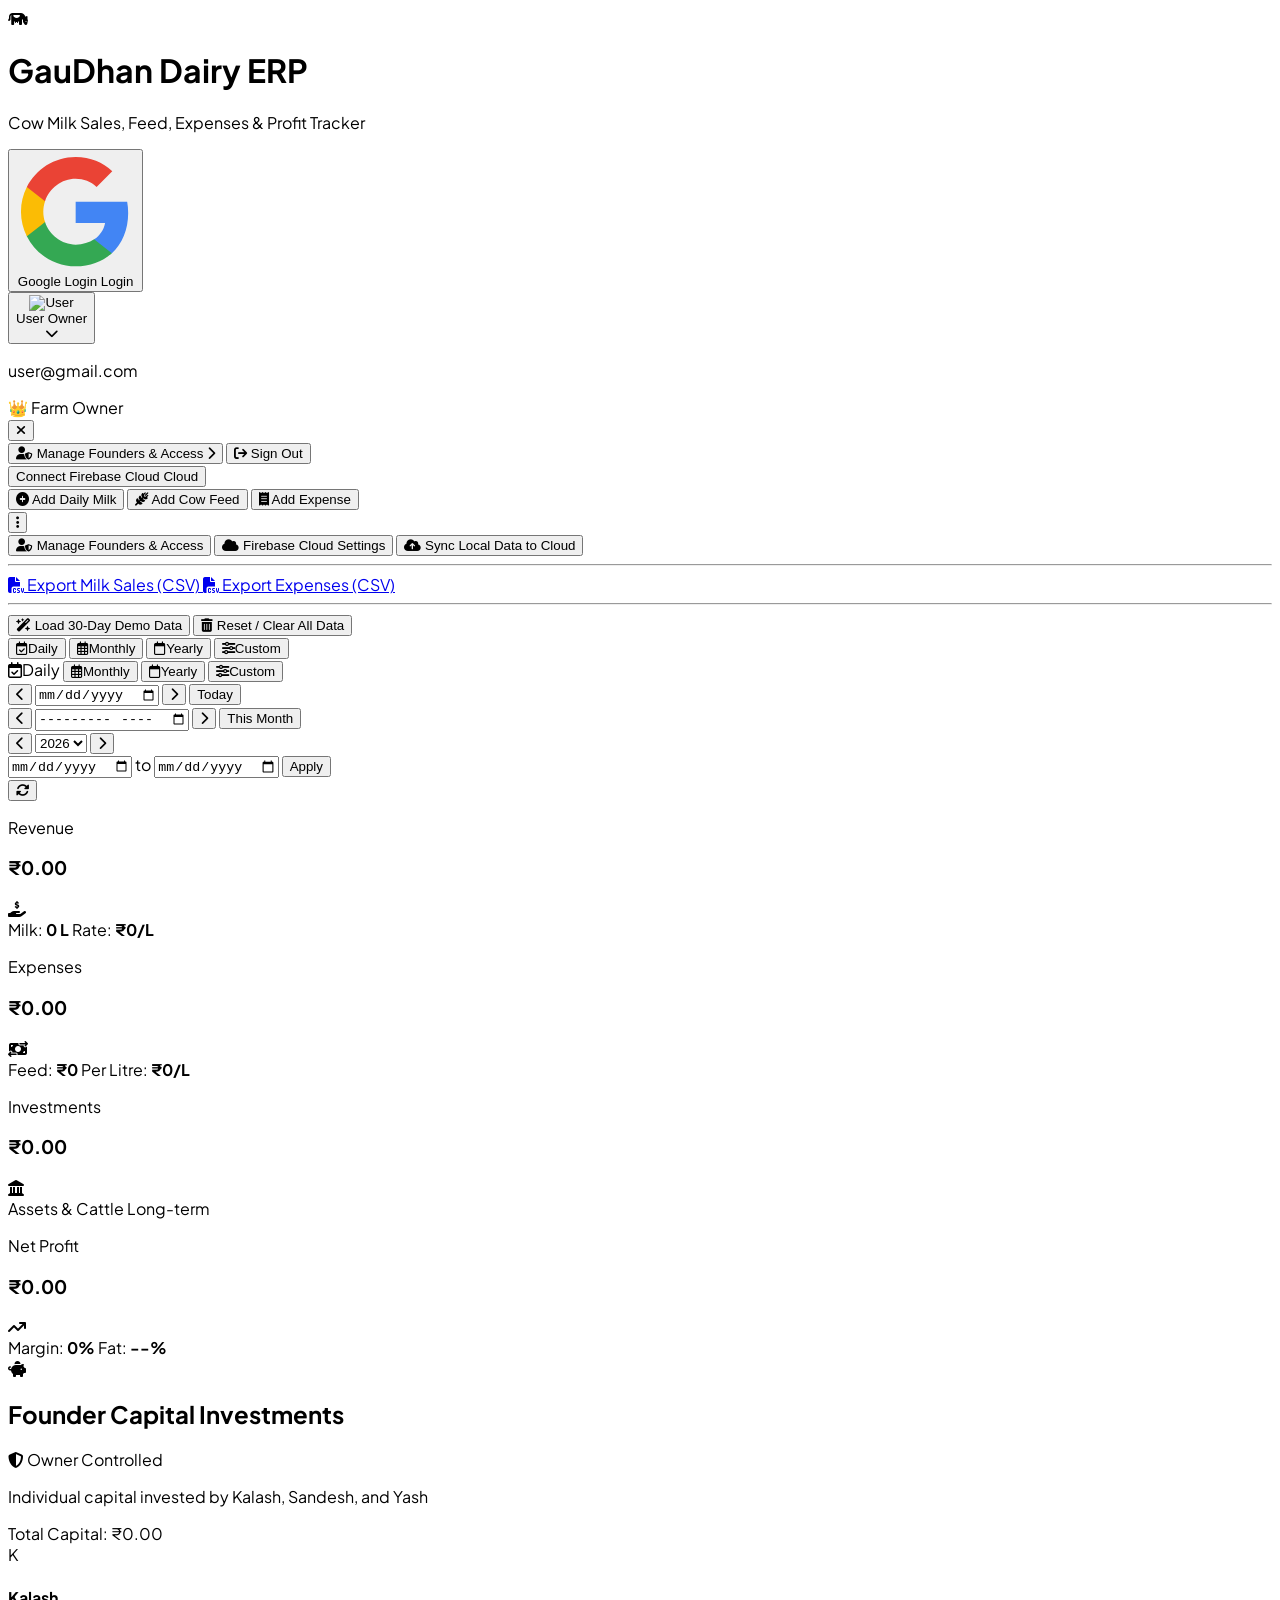
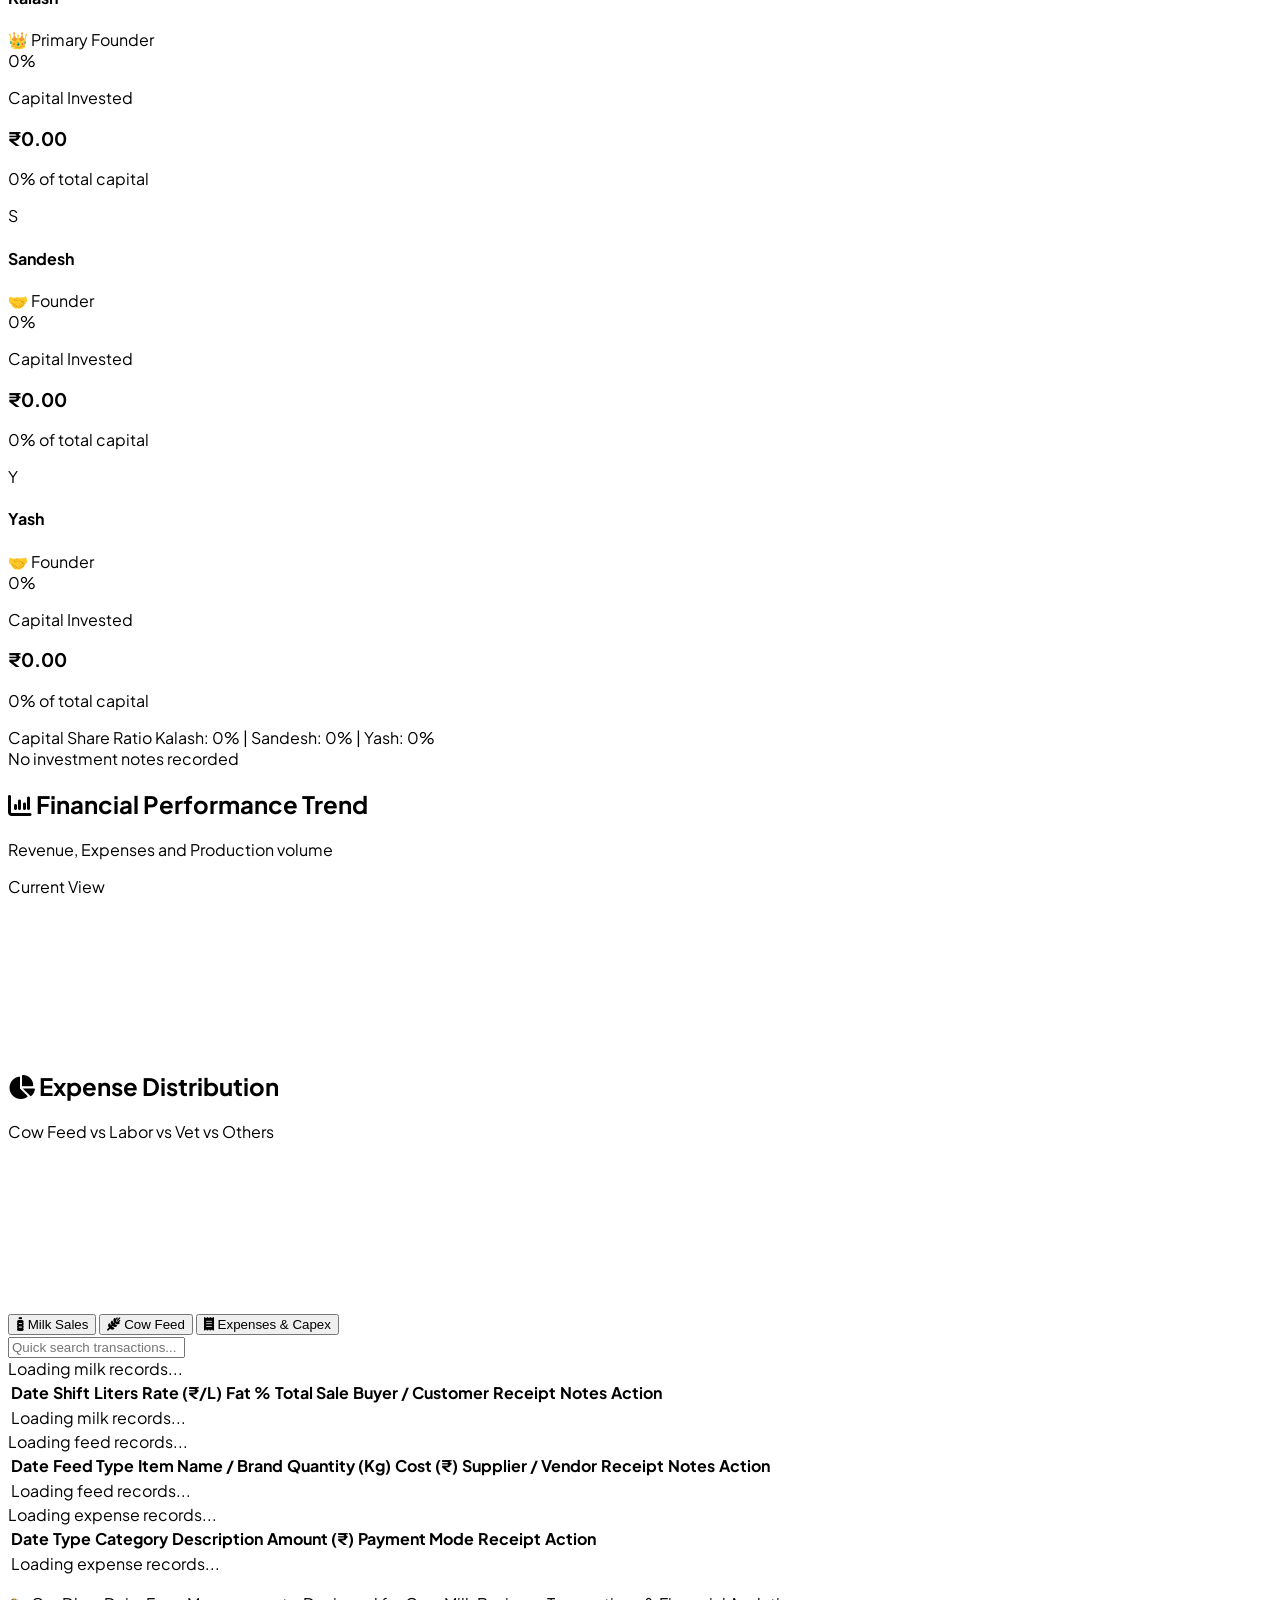
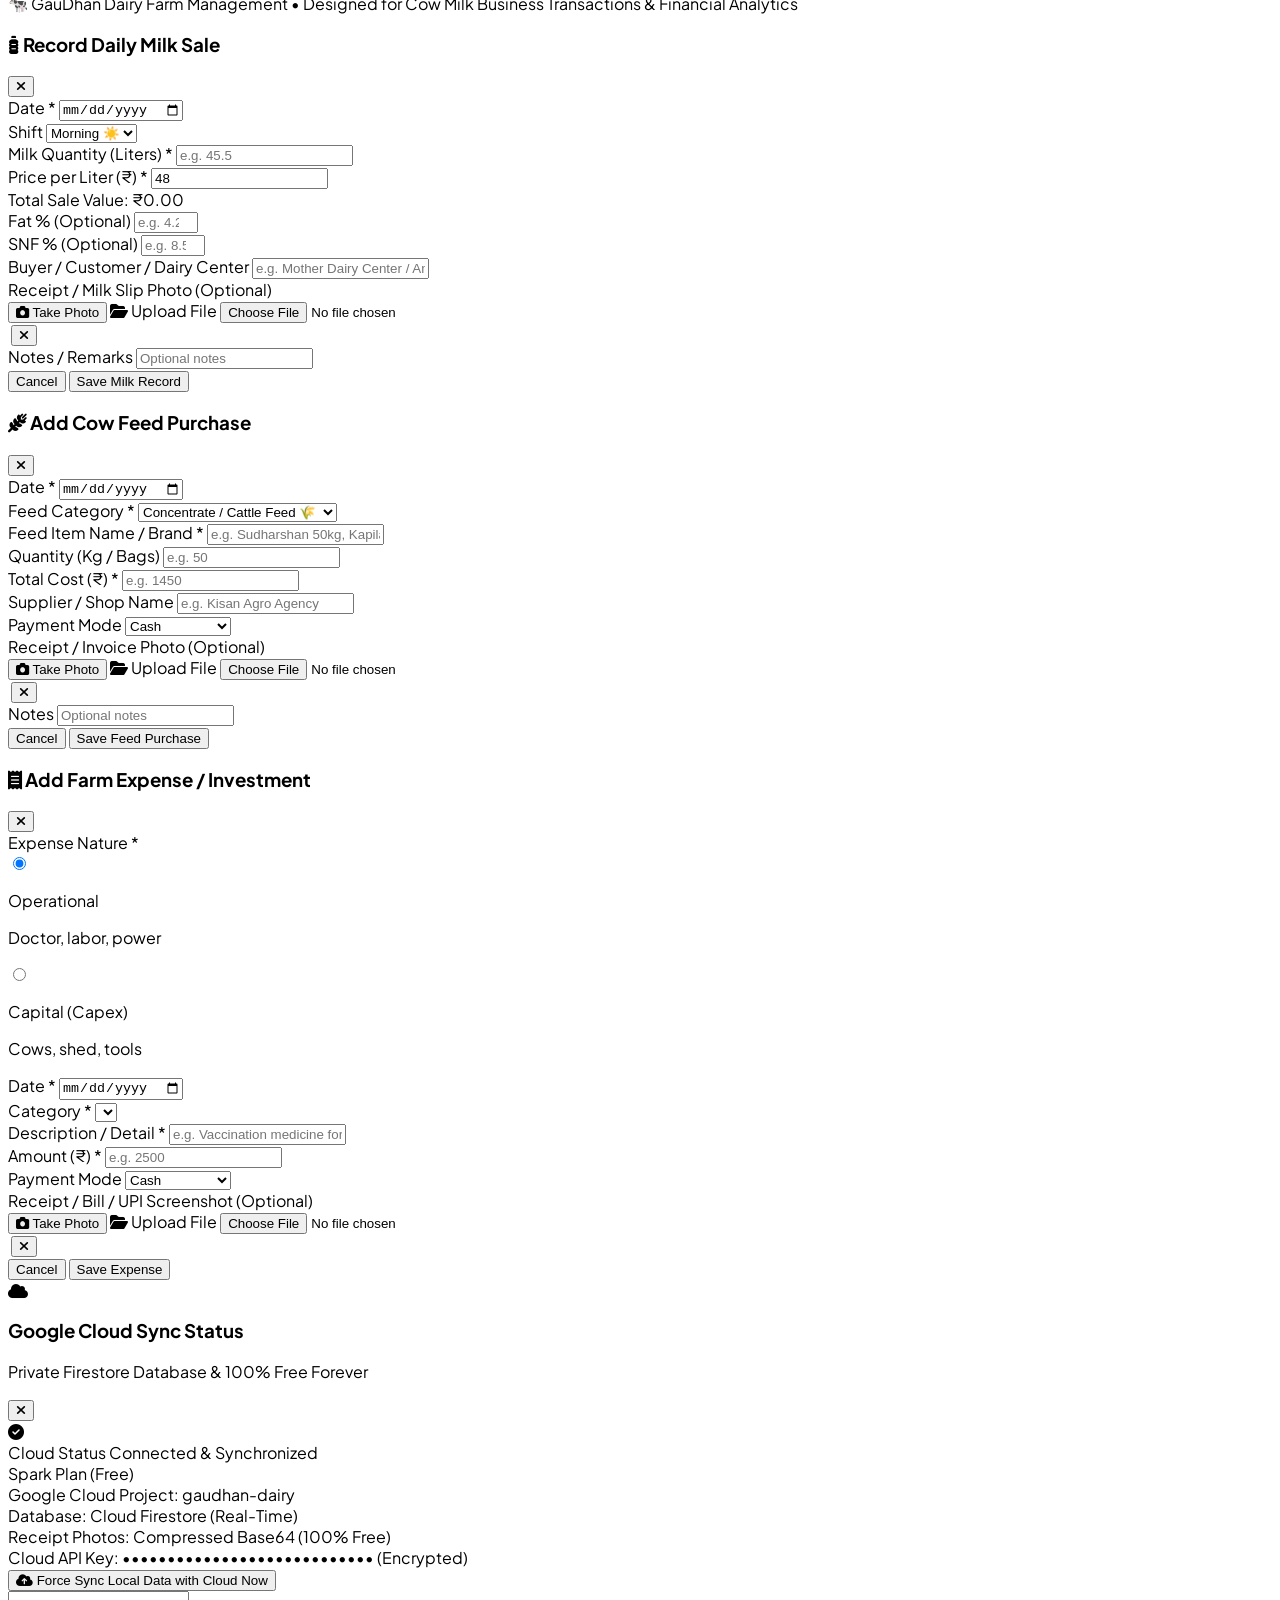
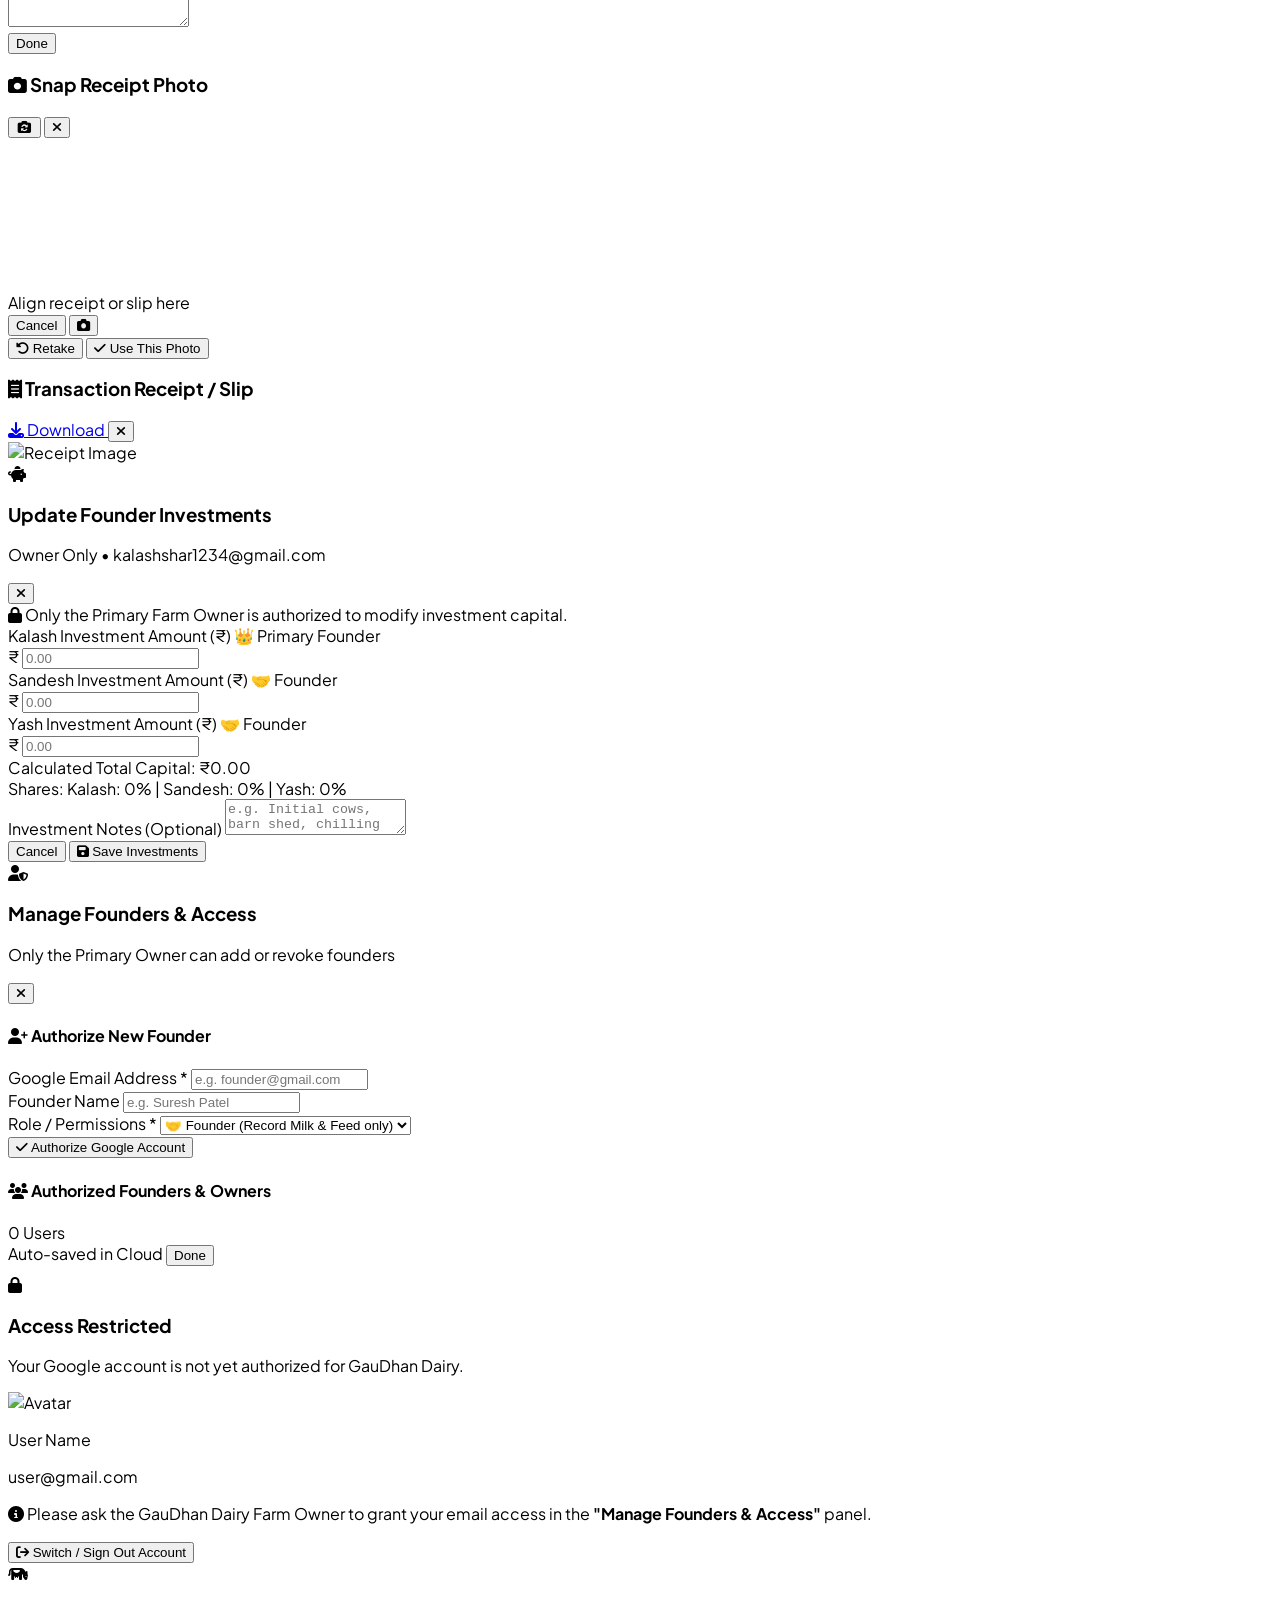
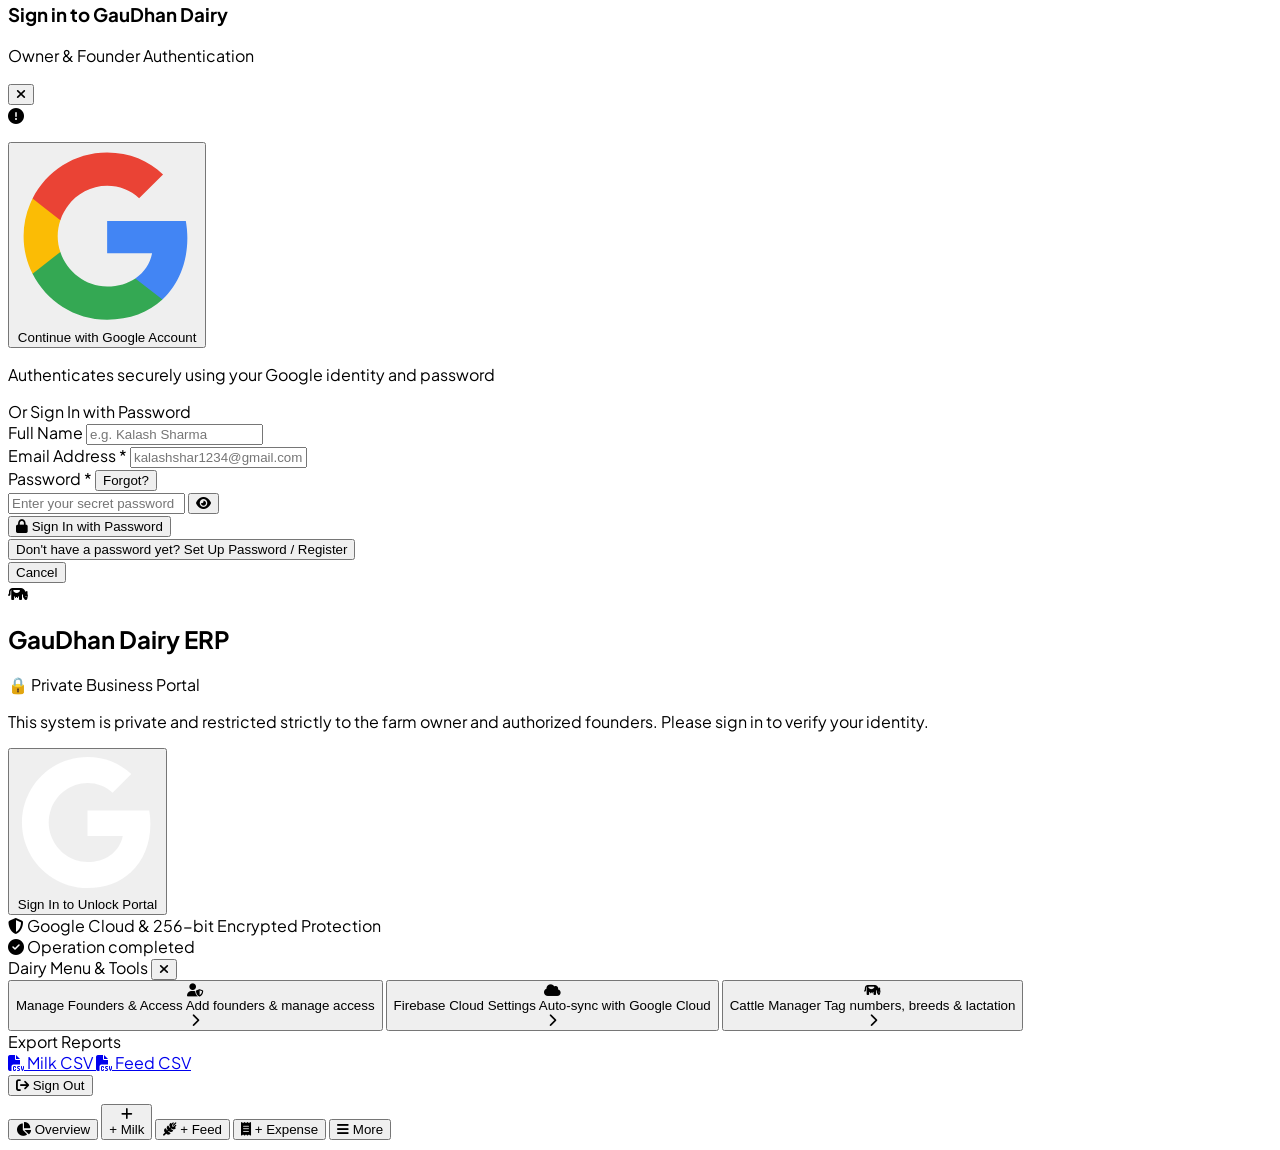
==== commit 435d35c9: "Fix founder investments saving: add robust isOwner checks, Firestore timeouts, and immediate localSt" ====
--- a/index.html
+++ b/index.html
@@ -1484,7 +1484,7 @@
   </nav>
 
   <!-- Scripts -->
-  <script src="firebaseSync.js?v=19"></script>
-  <script src="app.js?v=19"></script>
+  <script src="firebaseSync.js?v=20"></script>
+  <script src="app.js?v=20"></script>
 </body>
 </html>
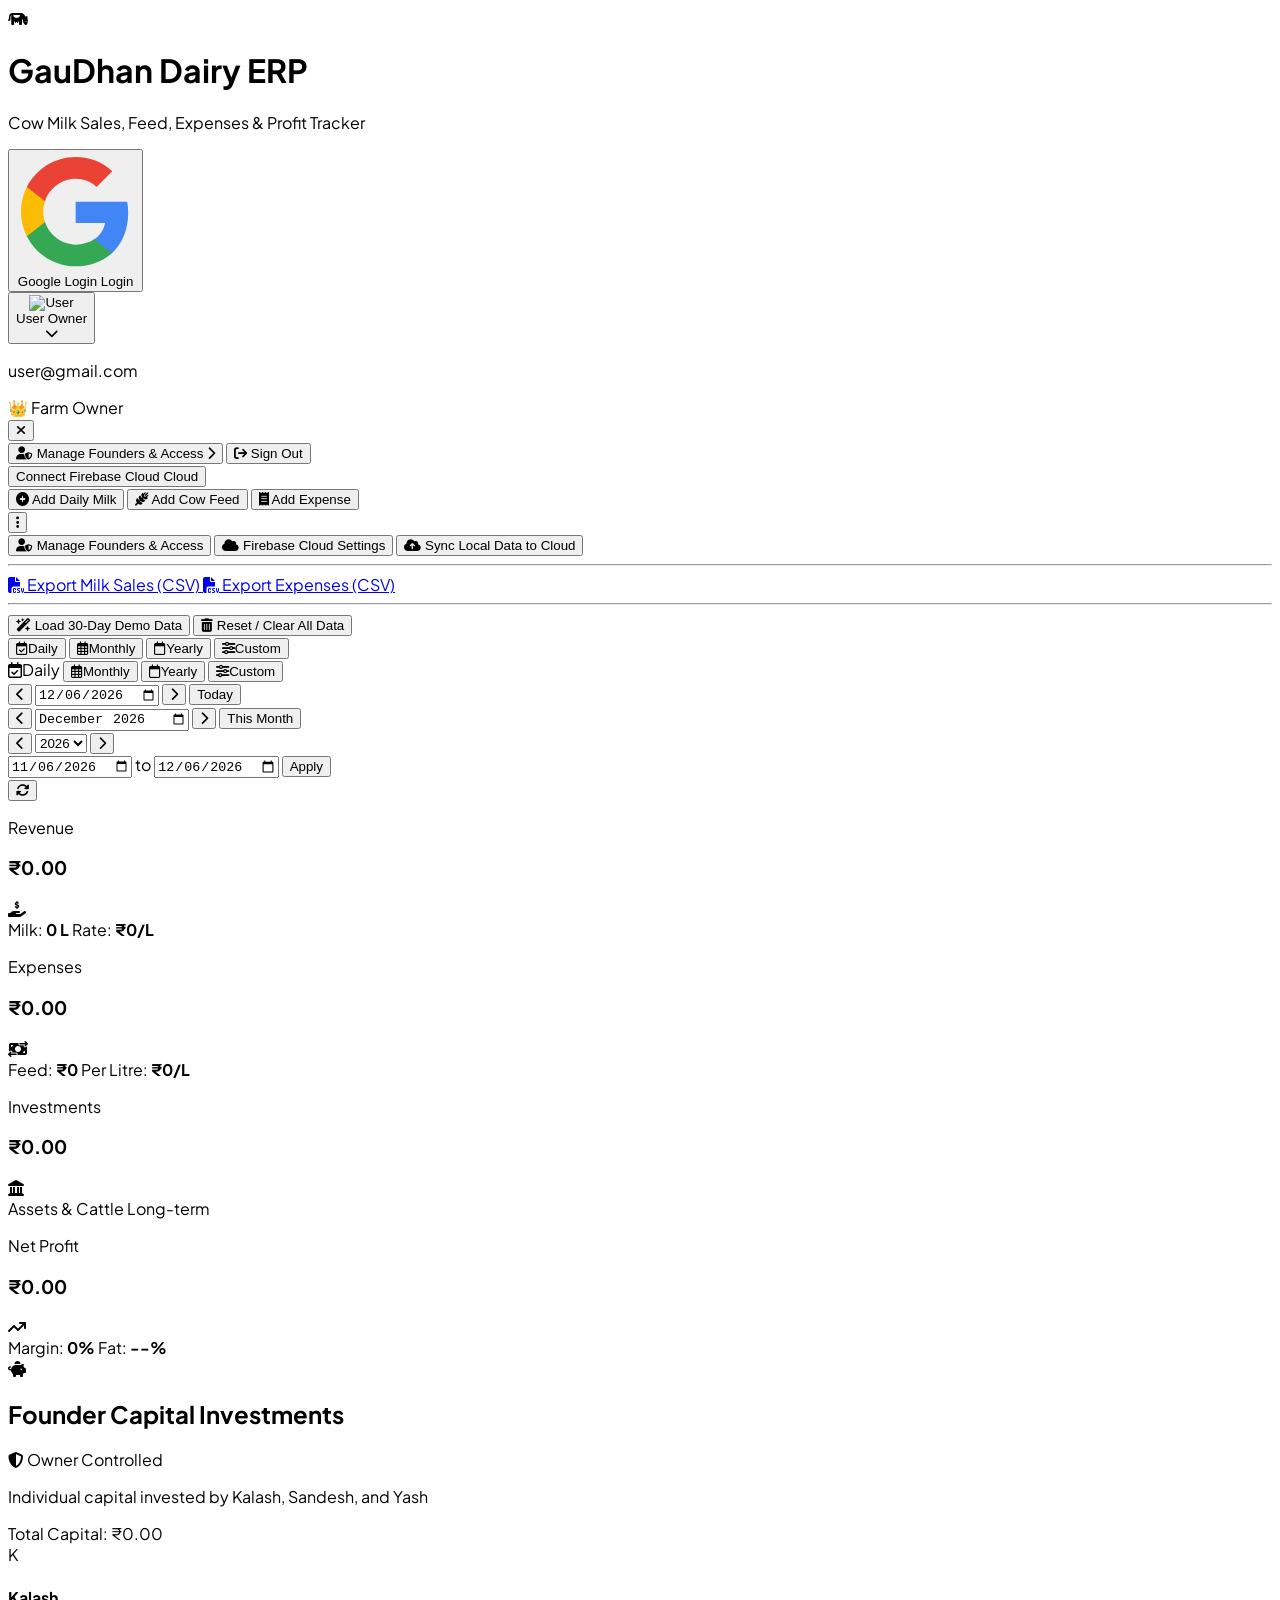
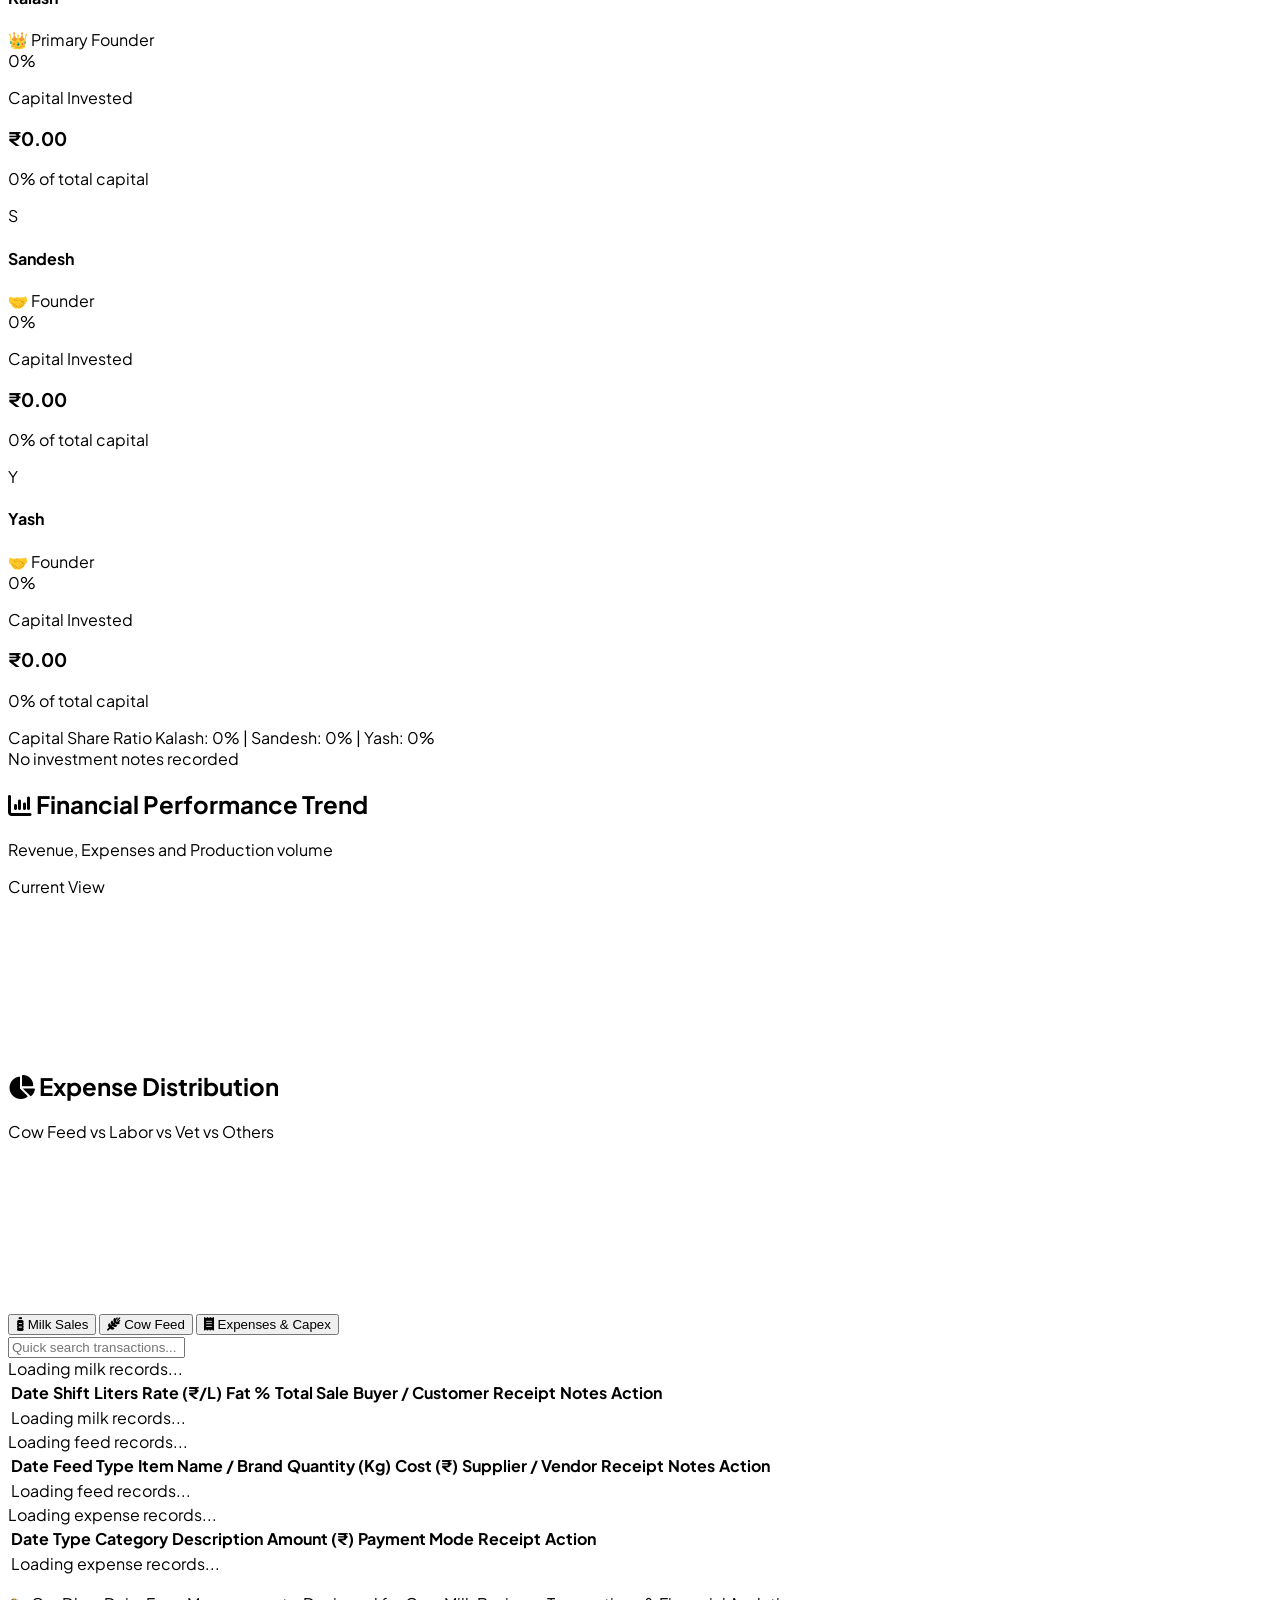
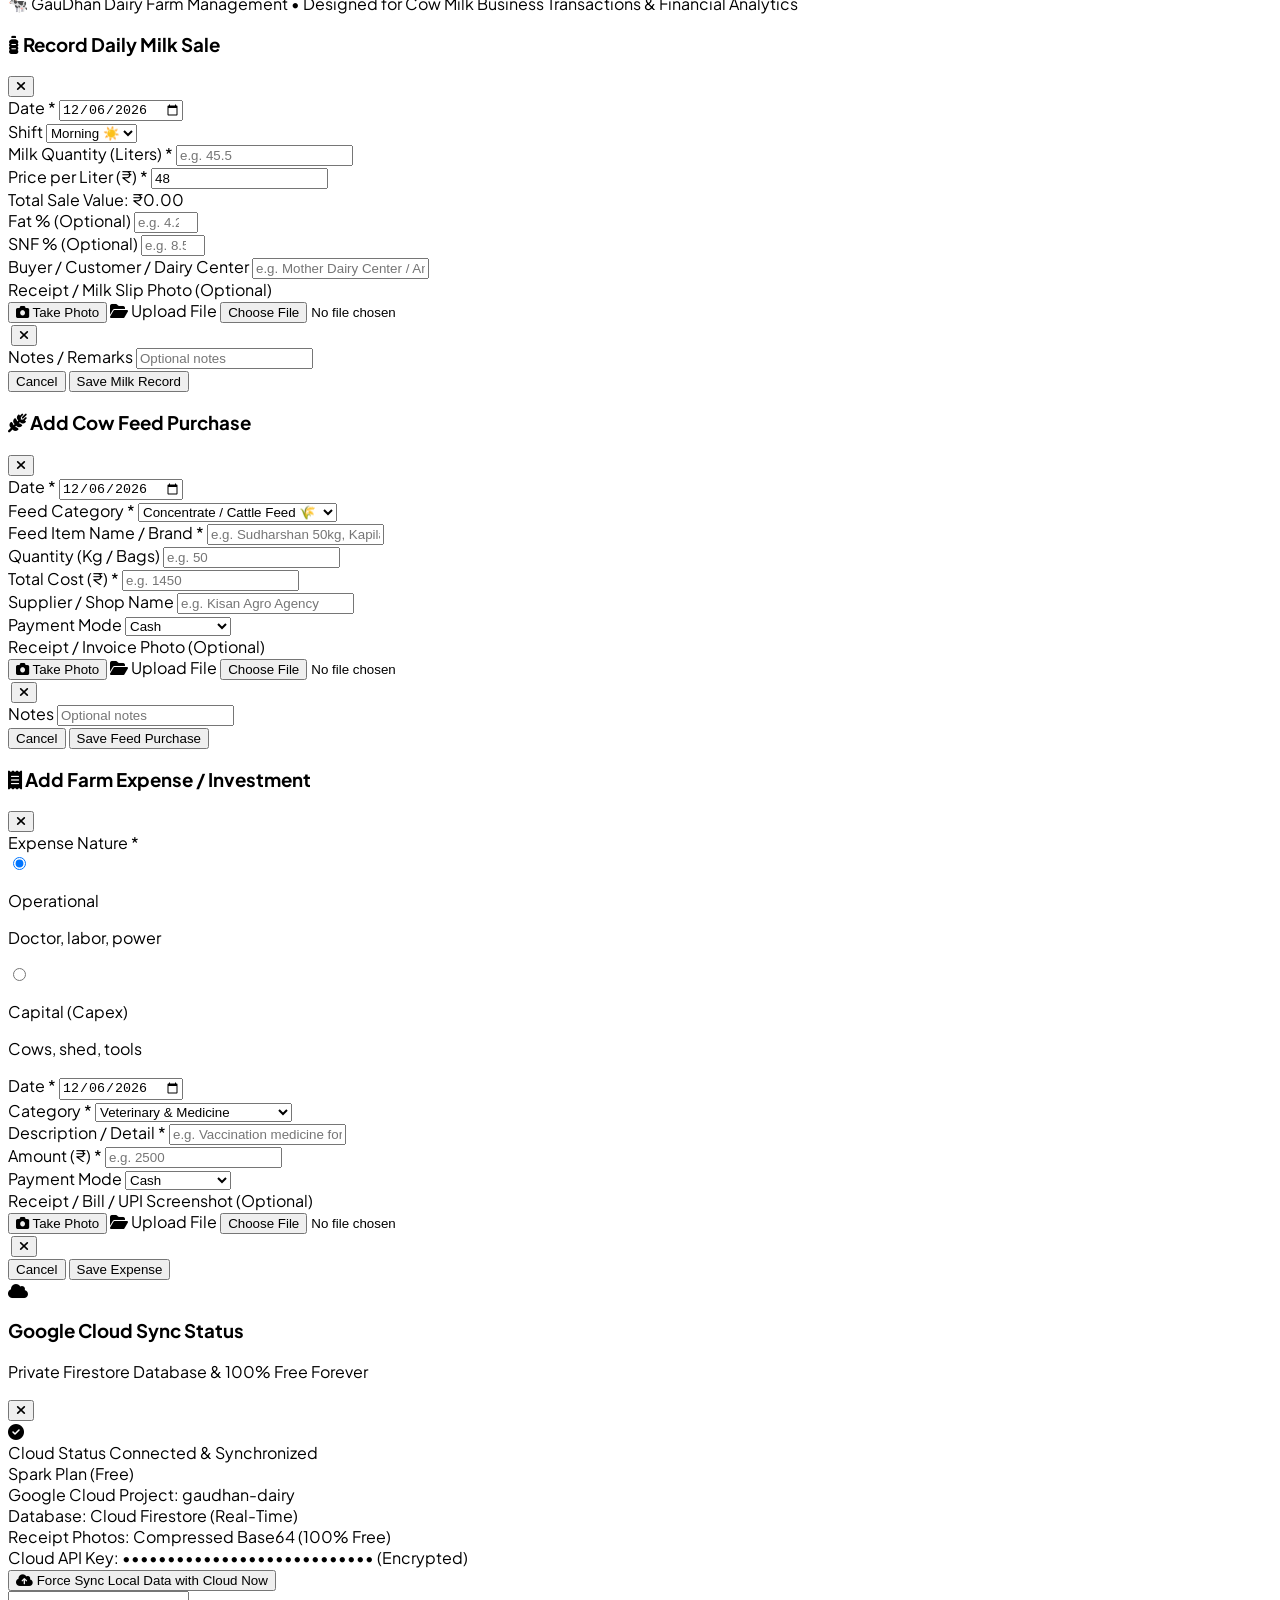
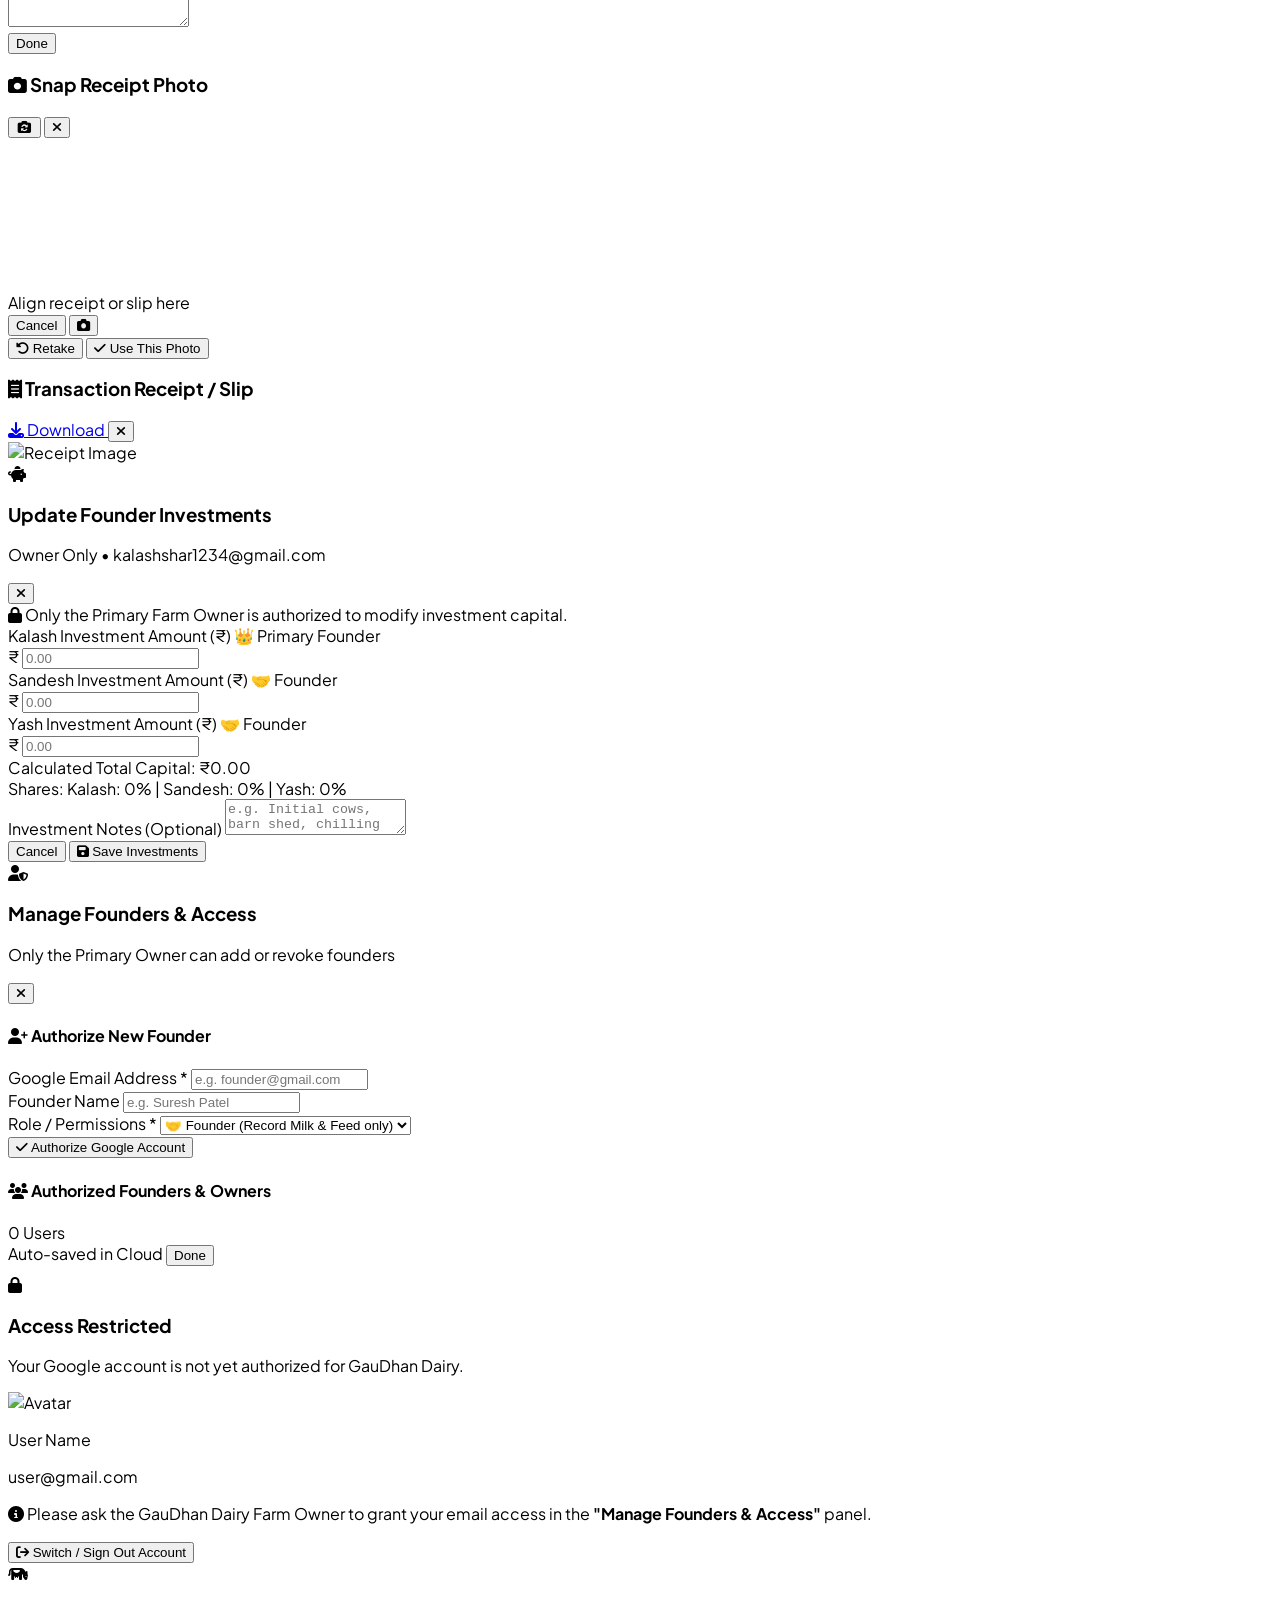
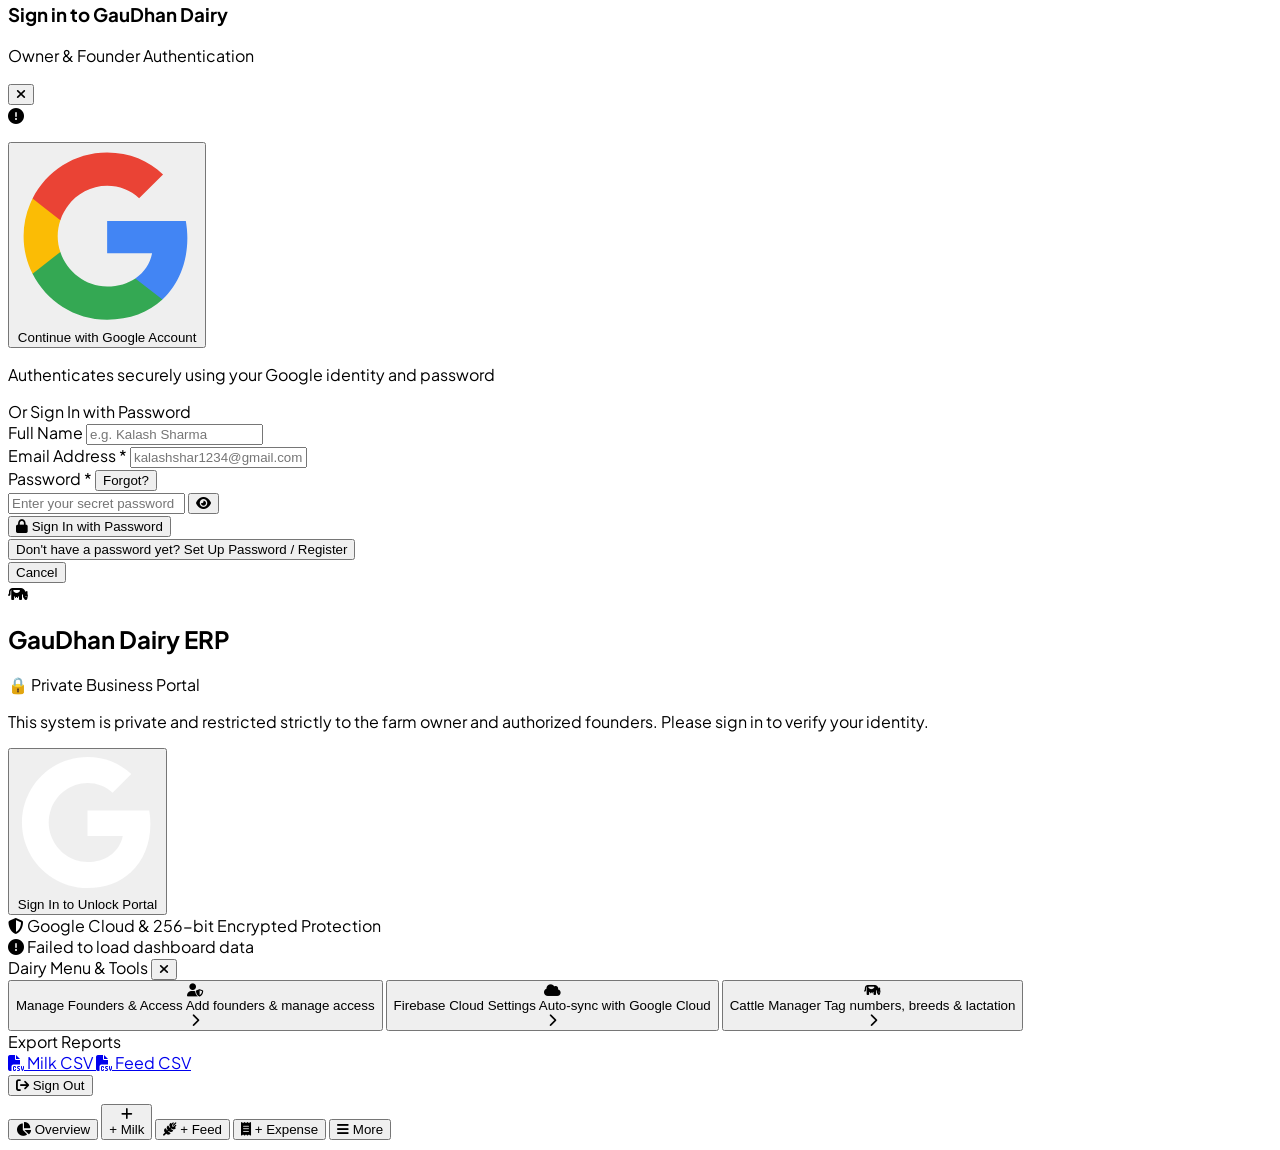
==== commit de97be35: "Fix syntax error in app.js that was preventing sign-in modal from opening" ====
--- a/index.html
+++ b/index.html
@@ -1484,7 +1484,7 @@
   </nav>
 
   <!-- Scripts -->
-  <script src="firebaseSync.js?v=20"></script>
-  <script src="app.js?v=20"></script>
+  <script src="firebaseSync.js?v=21"></script>
+  <script src="app.js?v=21"></script>
 </body>
 </html>
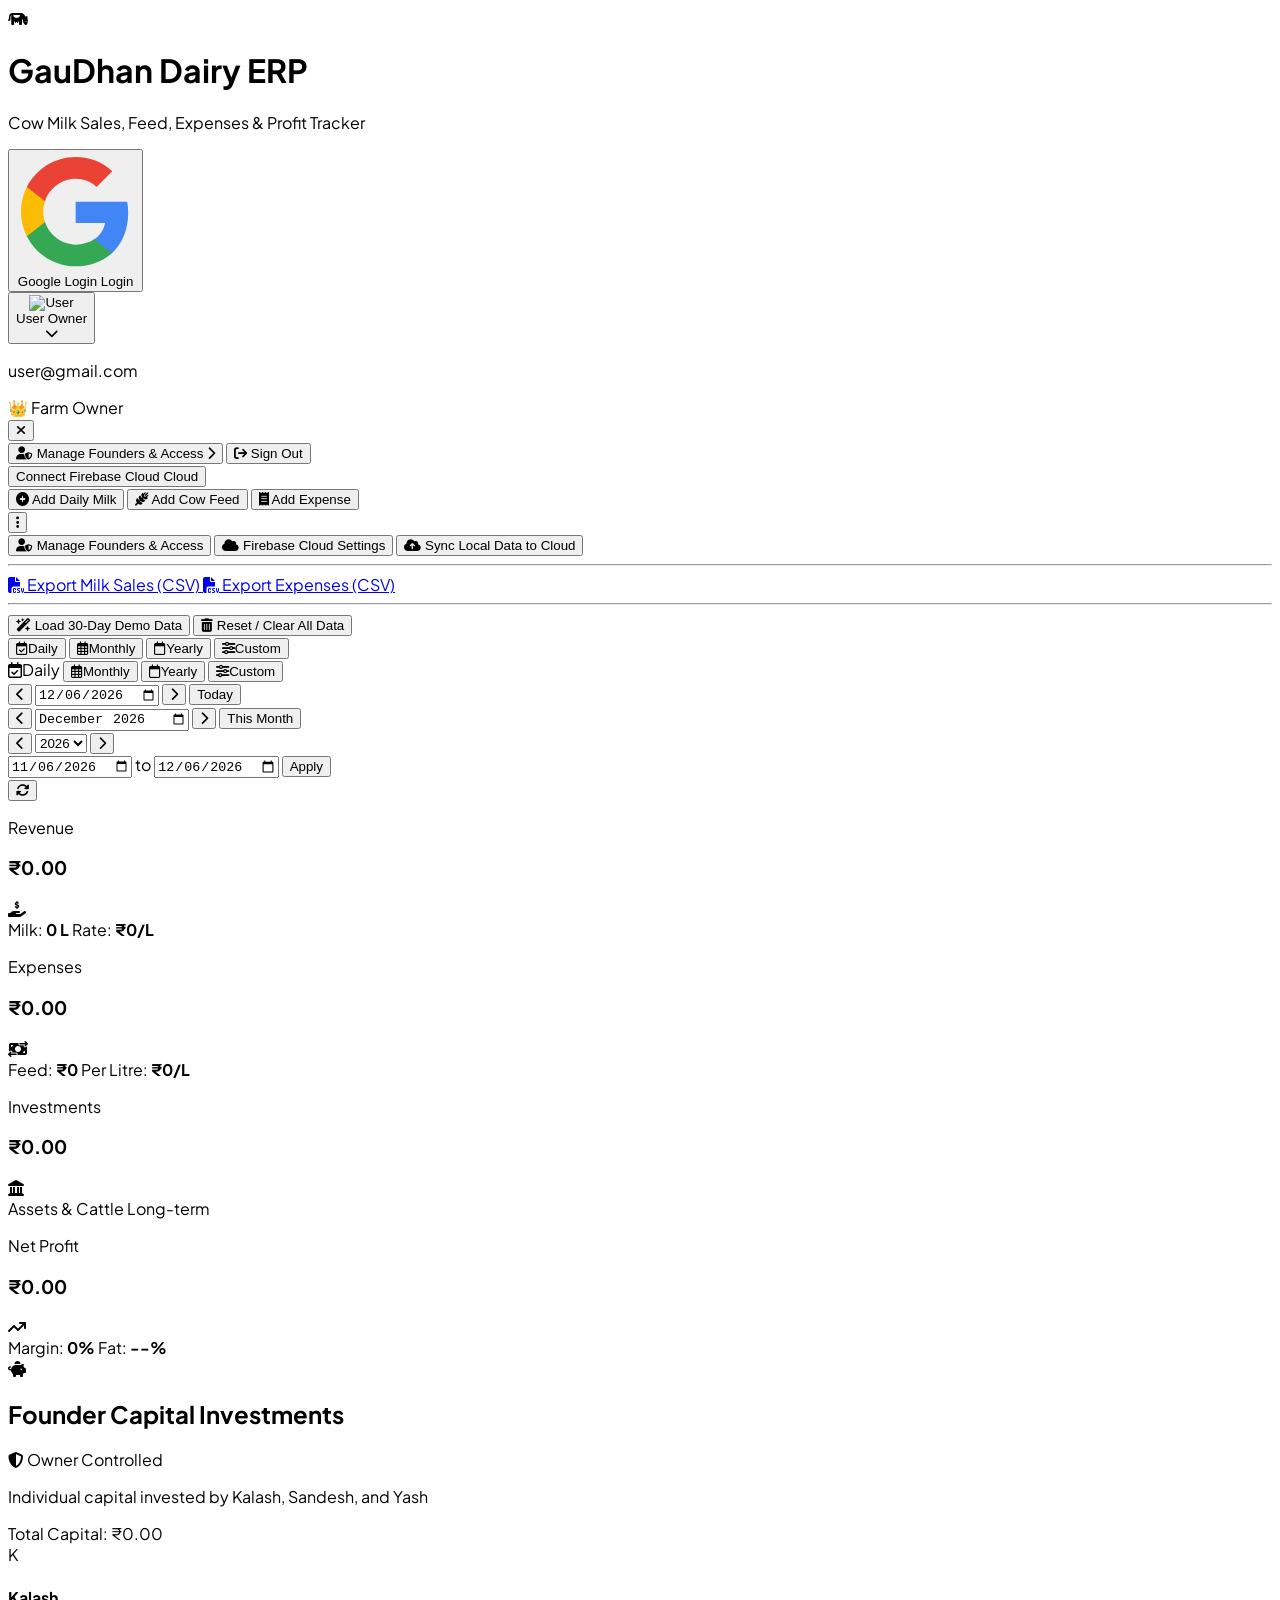
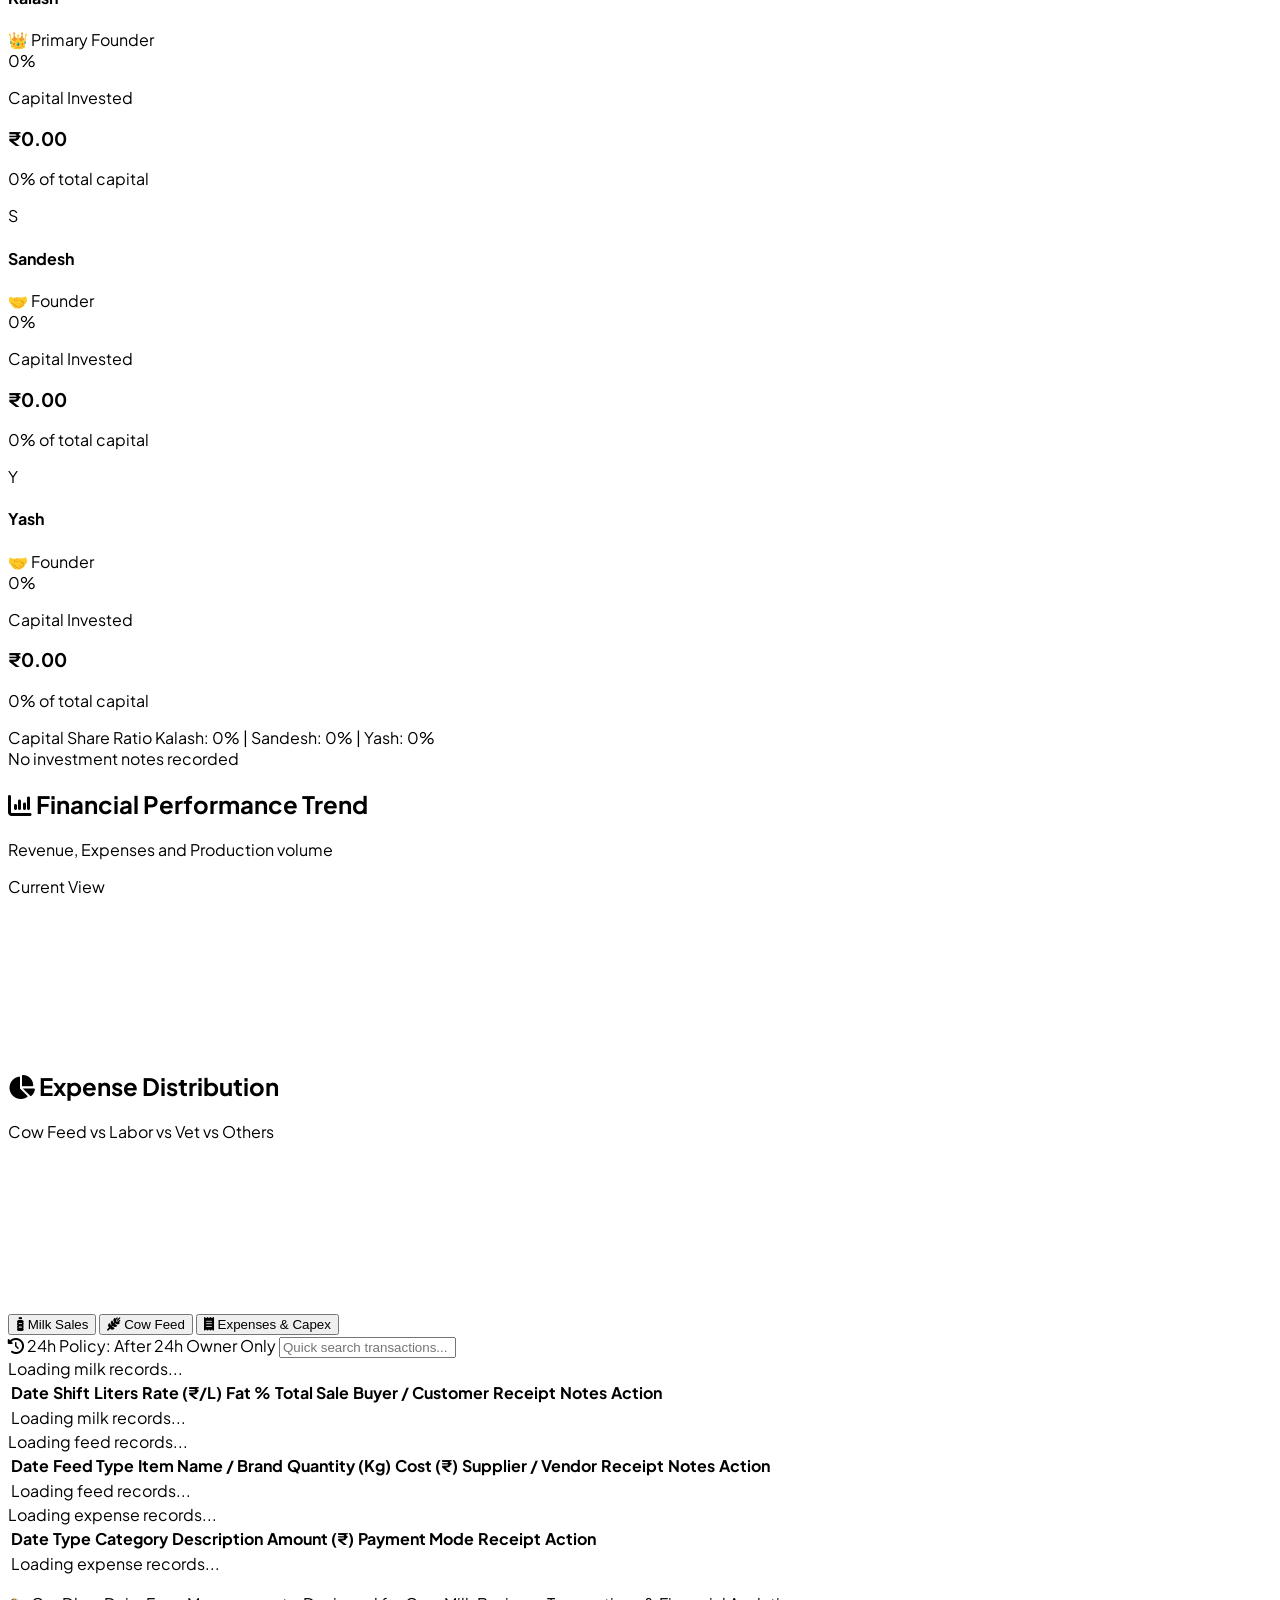
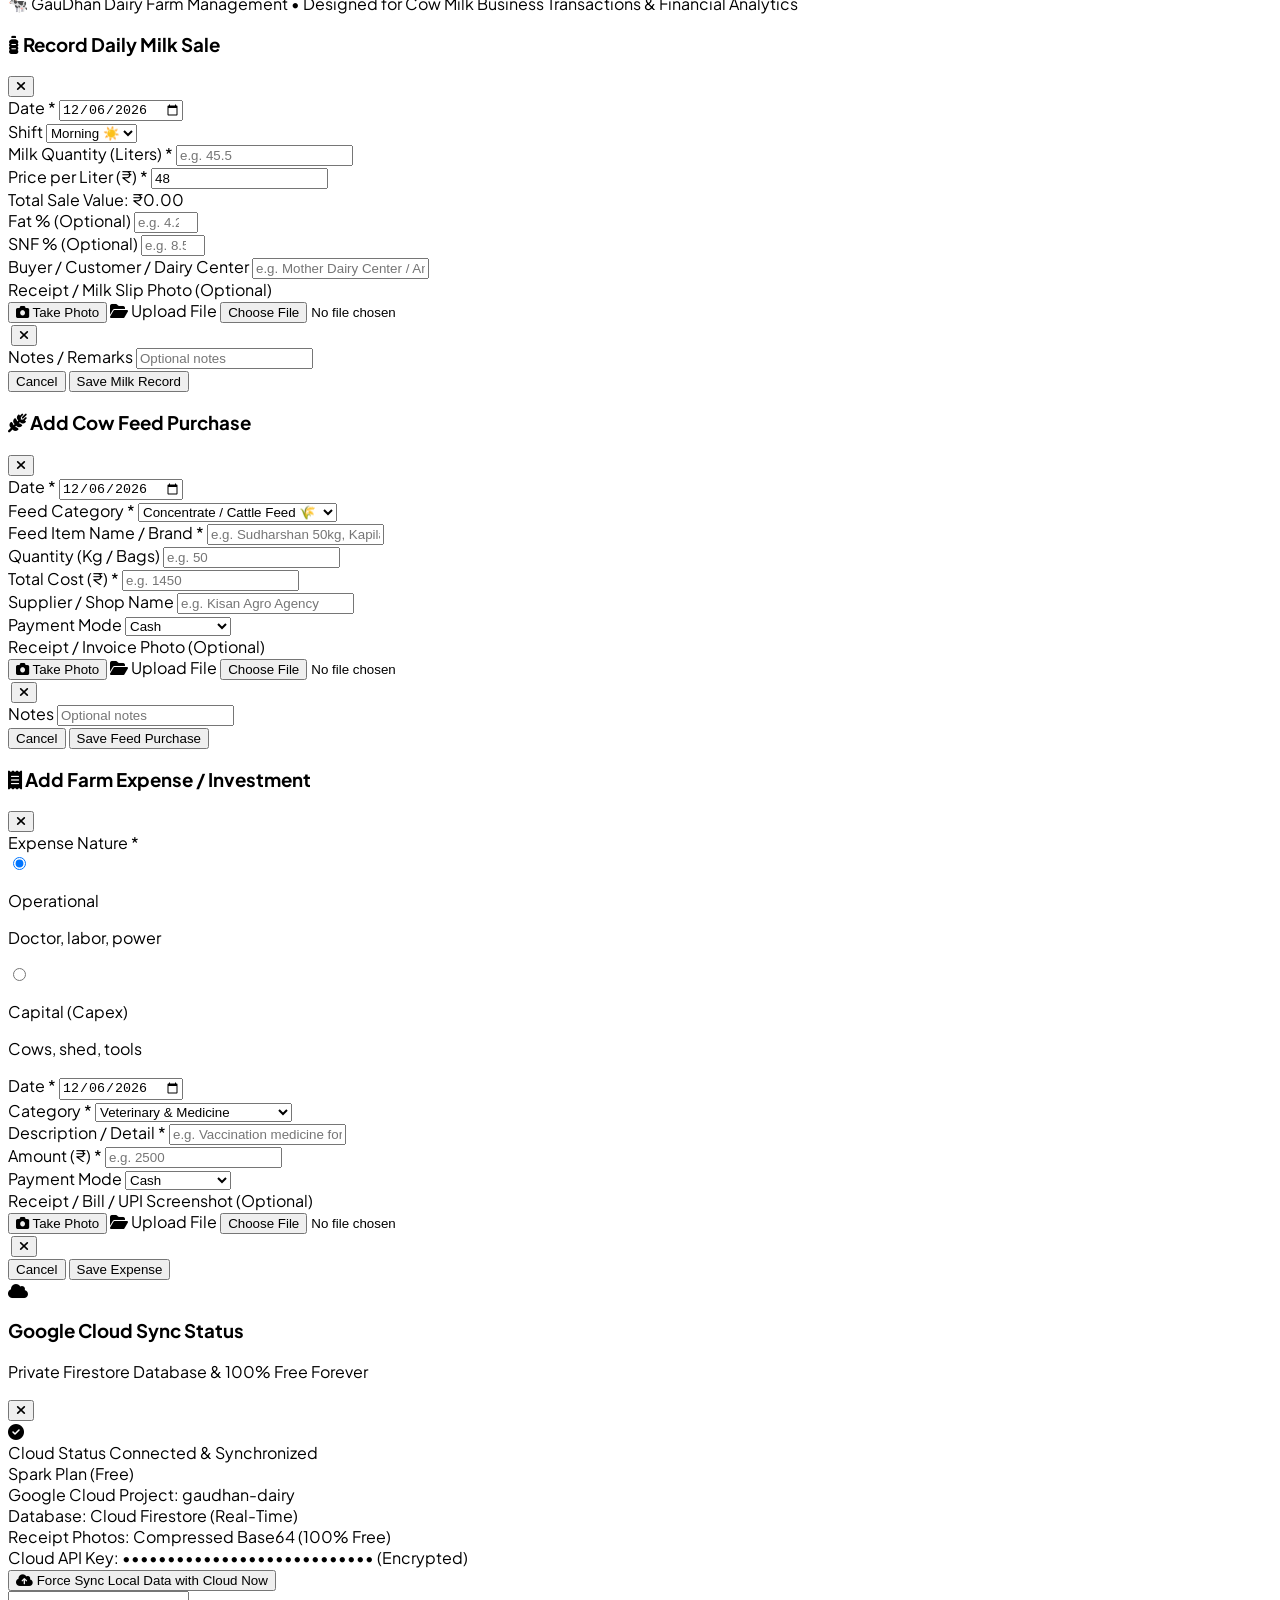
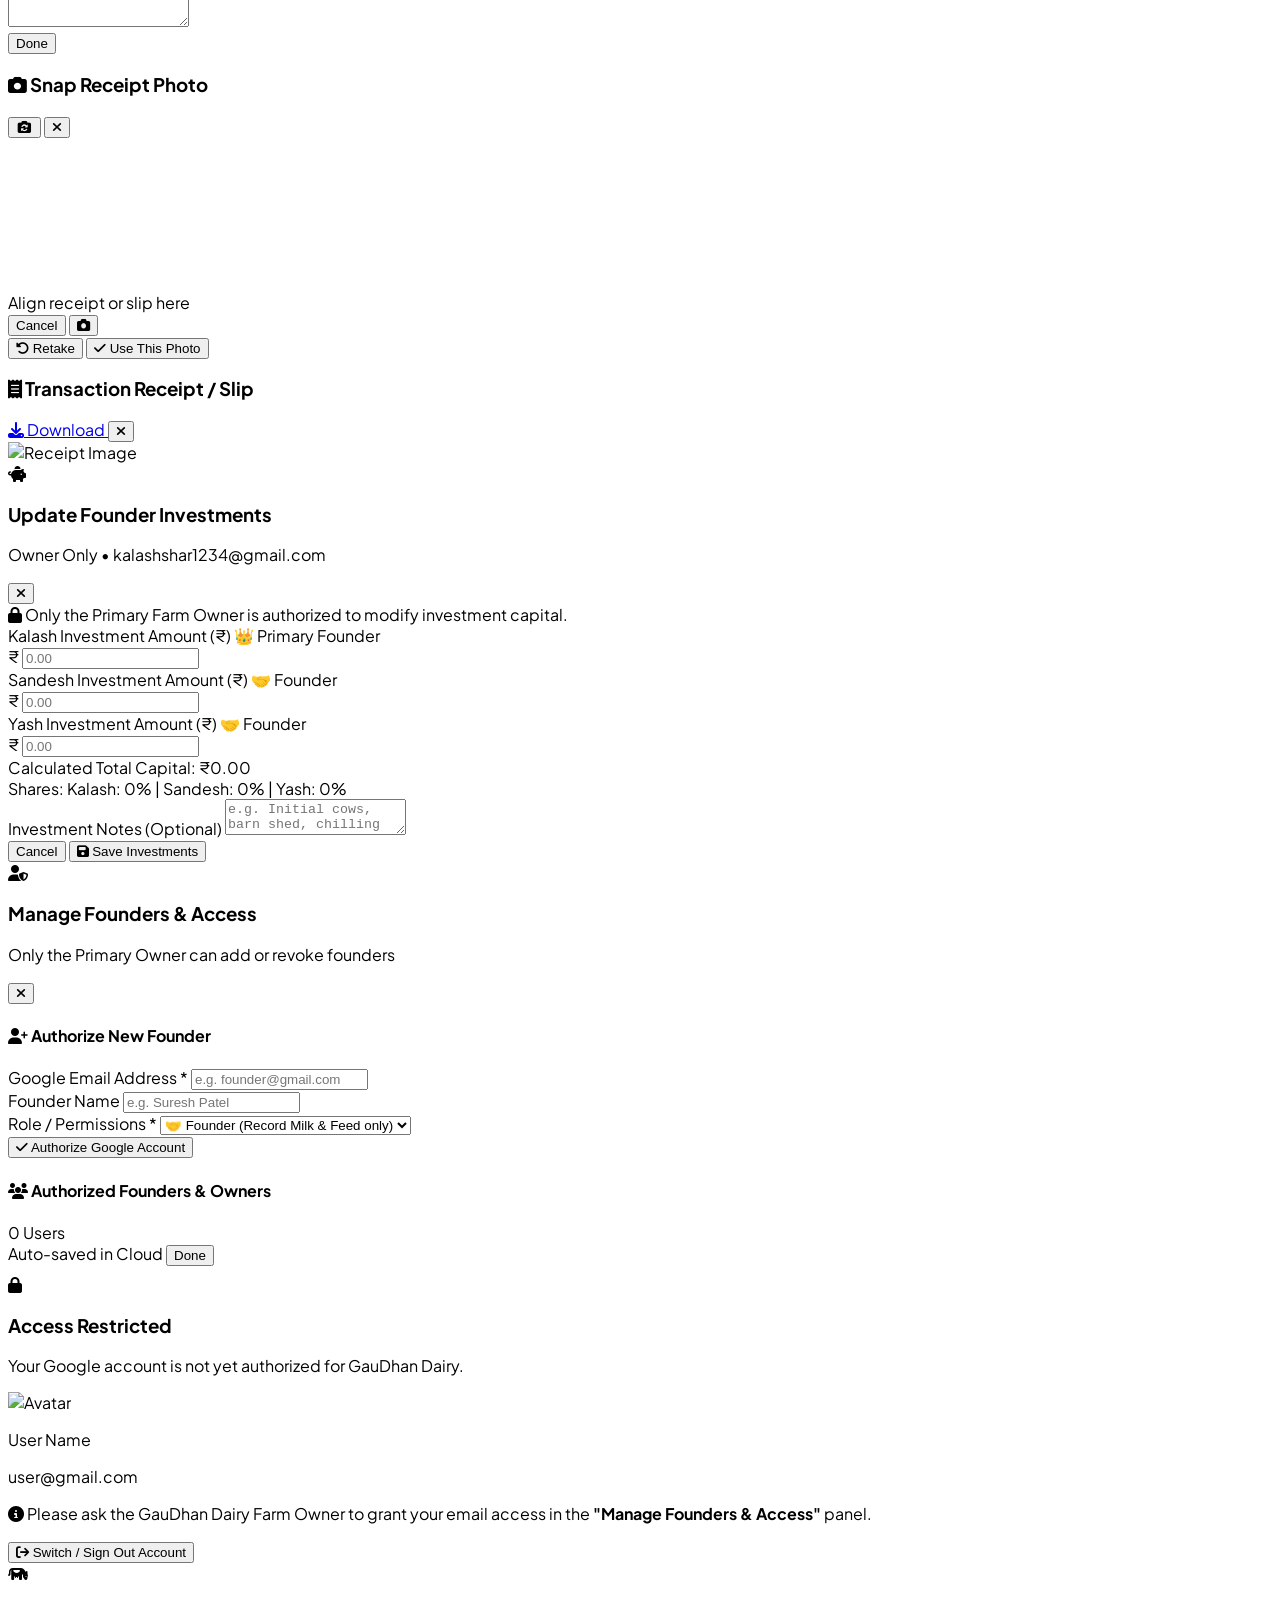
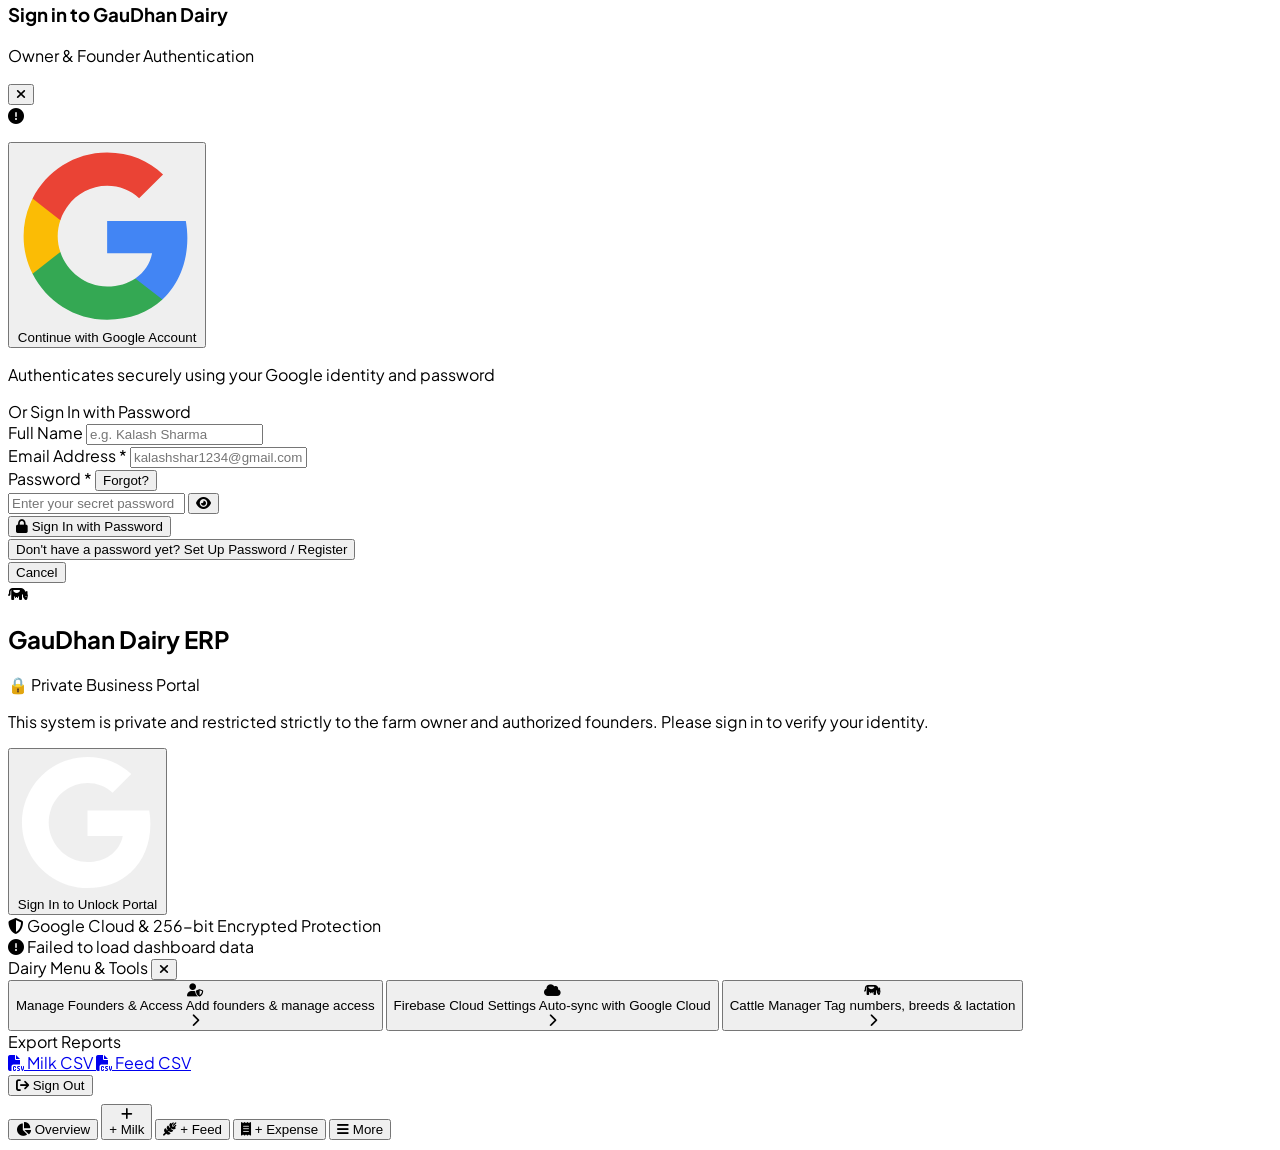
==== commit ea75a2b2: "Enforce 24-hour deletion window policy: only Owner can delete transactions older than 24h" ====
--- a/index.html
+++ b/index.html
@@ -501,8 +501,12 @@
             <i class="fa-solid fa-receipt"></i> Expenses & Capex
           </button>
         </div>
-        <div class="pb-2 w-full sm:w-auto">
-          <input type="text" id="tableSearch" onkeyup="filterCurrentTable()" placeholder="Quick search transactions..." class="w-full sm:w-60 text-xs px-3 py-1.5 border border-slate-300 rounded-lg outline-none focus:border-emerald-500">
+        <div class="flex items-center gap-2 pb-2 w-full sm:w-auto justify-between sm:justify-end flex-wrap">
+          <span class="inline-flex items-center gap-1.5 text-[11px] font-medium text-slate-500 bg-white border border-slate-200 px-2.5 py-1 rounded-lg shadow-2xs" title="Transactions can be deleted by Founders within 24 hours of creation. After 24 hours, only the Owner can delete.">
+            <i class="fa-solid fa-clock-rotate-left text-amber-500"></i>
+            <span class="hidden md:inline">24h Policy:</span> After 24h Owner Only
+          </span>
+          <input type="text" id="tableSearch" onkeyup="filterCurrentTable()" placeholder="Quick search transactions..." class="w-full sm:w-56 text-xs px-3 py-1.5 border border-slate-300 rounded-lg outline-none focus:border-emerald-500">
         </div>
       </div>
 
@@ -1484,7 +1488,7 @@
   </nav>
 
   <!-- Scripts -->
-  <script src="firebaseSync.js?v=21"></script>
-  <script src="app.js?v=21"></script>
+  <script src="firebaseSync.js?v=23"></script>
+  <script src="app.js?v=23"></script>
 </body>
 </html>
